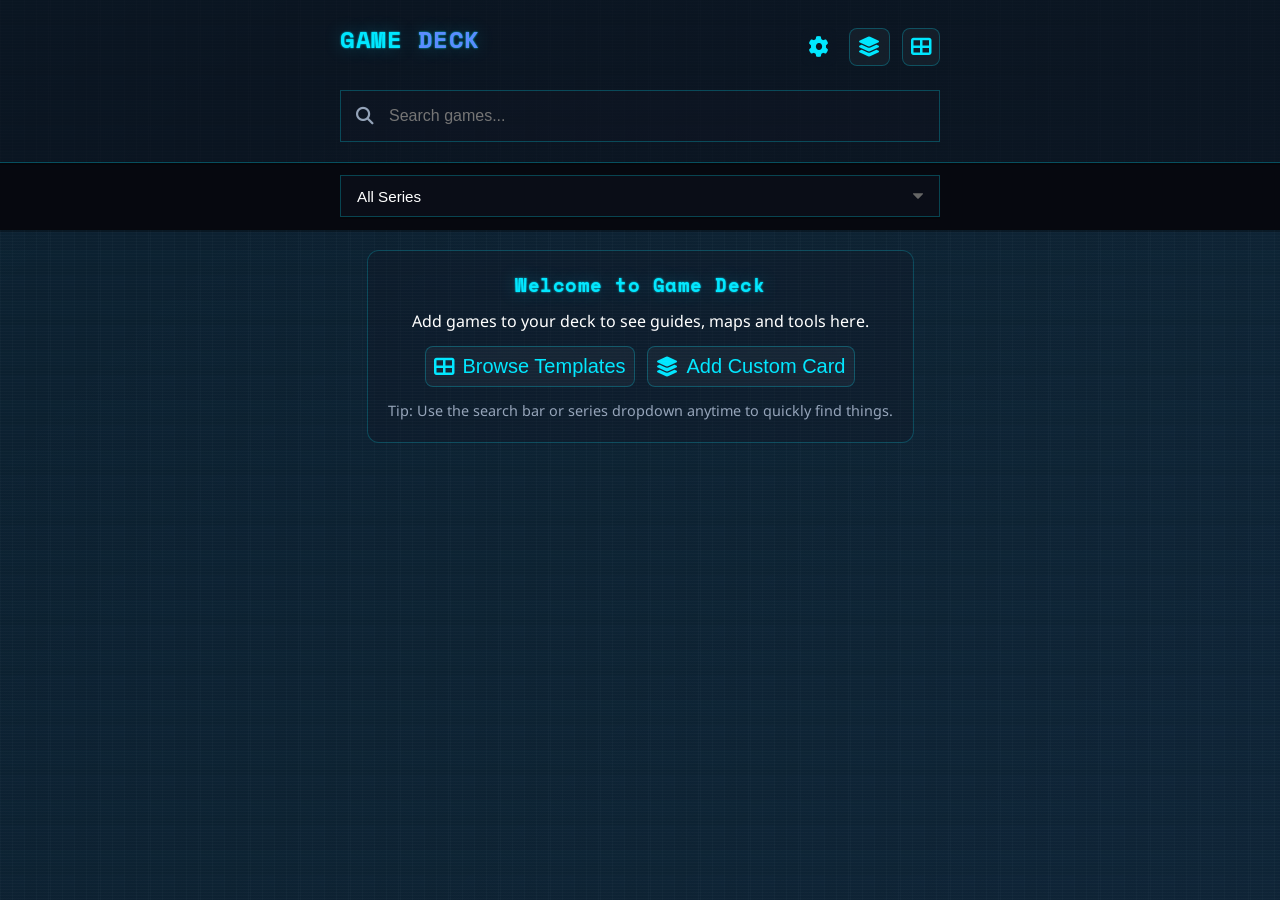
==== index.html @ f7c846e7 "Add files via upload" ====
<html lang="en">
<head>
    <meta charset="UTF-8">
    <meta name="viewport" content="width=device-width, initial-scale=1.0">
    <title>Game Deck</title>
    <link rel="stylesheet" href="styles.css">
    <link rel="stylesheet" href="https://cdnjs.cloudflare.com/ajax/libs/font-awesome/6.4.0/css/all.min.css">
    <link href="https://fonts.googleapis.com/css2?family=Noto+Sans:wght@400;600;700&family=Space+Mono:wght@400;700&display=swap" rel="stylesheet">
</head>
<body>
    <header>
        <div class="header-content">
            <h1>
                <span style="color: var(--accent-yellow)">GAME</span>
                <span style="color: var(--accent-orange)">DECK</span>
            </h1>
            <div class="header-buttons">
                <button id="settingsBtn" class="action-btn settings-btn">
                    <i class="fas fa-cog"></i>
                </button>
                <button id="addCustomBtn" class="action-btn suggest-btn" title="Add Custom Card">
                    <i class="fas fa-layer-group"></i>
                </button>
                <button id="openTemplatesBtn" class="action-btn" title="Browse Templates"><i class="fas fa-th-large"></i></button>
            </div>
        </div>
        <div class="search-container">
            <input type="text" id="searchInput" placeholder="Search games...">
            <i class="fas fa-search search-icon"></i>
        </div>
    </header>

    <div id="settingsModal" class="settings-modal">
        <div class="settings-content">
            <div class="settings-header">
                <h2>Display Settings</h2>
                <button class="close-btn"><i class="fas fa-times"></i></button>
            </div>
            <div class="settings-body">
                <div class="reset-section">
                    <button id="resetSettings" class="reset-btn">Reset All Settings</button>
                    <button id="savePreset" class="preset-btn" disabled>Save as Preset (Coming Soon)</button>
                </div>

                <div class="settings-category">
                    <h3>Layout Settings</h3>
                    <div class="settings-section">
                        <h4>Card Layout</h4>
                        <div class="settings-options">
                            <label class="setting-option">
                                <input type="radio" name="cardLayout" value="compact">
                                <span>Compact</span>
                            </label>
                            <label class="setting-option">
                                <input type="radio" name="cardLayout" value="comfortable">
                                <span>Comfortable</span>
                            </label>
                            <label class="setting-option">
                                <input type="radio" name="cardLayout" value="expanded">
                                <span>Expanded</span>
                            </label>
                        </div>
                    </div>

                    <div class="settings-section">
                        <h4>Header Display</h4>
                        <div class="settings-options">
                            <label class="setting-option">
                                <input type="radio" name="headerDisplay" value="dropdown">
                                <span>Only show on dropdown</span>
                            </label>
                            <label class="setting-option">
                                <input type="radio" name="headerDisplay" value="above">
                                <span>Always show above card</span>
                            </label>
                            <label class="setting-option">
                                <input type="radio" name="headerDisplay" value="background">
                                <span>Use as background</span>
                            </label>
                            <label class="setting-option">
                                <input type="radio" name="headerDisplay" value="hidden">
                                <span>Hide all headers</span>
                            </label>
                        </div>
                    </div>

                    <div class="settings-section">
                        <h4>Card Border Style</h4>
                        <div class="settings-options">
                            <label class="setting-option">
                                <input type="radio" name="cardBorder" value="rounded">
                                <span>Rounded</span>
                            </label>
                            <label class="setting-option">
                                <input type="radio" name="cardBorder" value="square">
                                <span>Square</span>
                            </label>
                            <label class="setting-option">
                                <input type="radio" name="cardBorder" value="minimal">
                                <span>Minimal (no border)</span>
                            </label>
                        </div>
                    </div>
                </div>

                <div class="settings-category">
                    <h3>Appearance Settings</h3>
                    <div class="settings-section">
                        <h4>Theme</h4>
                        <div class="settings-options">
                            <label class="setting-option">
                                <input type="radio" name="theme" value="light">
                                <span>Light</span>
                            </label>
                            <label class="setting-option">
                                <input type="radio" name="theme" value="dark">
                                <span>Dark</span>
                            </label>
                            <label class="setting-option">
                                <input type="radio" name="theme" value="system">
                                <span>System</span>
                            </label>
                        </div>
                    </div>

                    <div class="settings-section">
                        <h4>Font Size</h4>
                        <div class="settings-options">
                            <label class="setting-option">
                                <input type="radio" name="fontSize" value="small">
                                <span>Small</span>
                            </label>
                            <label class="setting-option">
                                <input type="radio" name="fontSize" value="default">
                                <span>Default</span>
                            </label>
                            <label class="setting-option">
                                <input type="radio" name="fontSize" value="large">
                                <span>Large</span>
                            </label>
                        </div>
                    </div>

                    <div class="settings-section">
                        <h4>Link Style</h4>
                        <div class="settings-options">
                            <label class="setting-option">
                                <input type="radio" name="linkDisplay" value="inline">
                                <span>Inline list</span>
                            </label>
                            <label class="setting-option">
                                <input type="radio" name="linkDisplay" value="grid">
                                <span>Button grid</span>
                            </label>
                            <label class="setting-option">
                                <input type="radio" name="linkDisplay" value="icons" disabled>
                                <span>Icons only (Coming soon)</span>
                            </label>
                        </div>
                    </div>
                </div>

                <div class="settings-category">
                    <h3>Behavior Settings</h3>
                    <div class="settings-section">
                        <h4>Game Sorting</h4>
                        <div class="settings-options">
                            <label class="setting-option">
                                <input type="radio" name="gameSorting" value="alphabetical">
                                <span>Alphabetical (A-Z)</span>
                            </label>
                            <label class="setting-option">
                                <input type="radio" name="gameSorting" value="recent">
                                <span>Most Recently Added</span>
                            </label>
                            <label class="setting-option">
                                <input type="radio" name="gameSorting" value="custom" disabled>
                                <span>Custom (Coming soon)</span>
                            </label>
                        </div>
                    </div>

                    <div class="settings-section">
                        <h4>Default Dropdown State</h4>
                        <div class="settings-options">
                            <label class="setting-option">
                                <input type="radio" name="dropdownDefault" value="collapsed">
                                <span>Collapsed</span>
                            </label>
                            <label class="setting-option">
                                <input type="radio" name="dropdownDefault" value="expanded">
                                <span>Expanded</span>
                            </label>
                        </div>
                    </div>

                    <div class="settings-section">
                        <h4>Animation Speed</h4>
                        <div class="settings-options">
                            <label class="setting-option">
                                <input type="radio" name="animationSpeed" value="instant">
                                <span>Instant</span>
                            </label>
                            <label class="setting-option">
                                <input type="radio" name="animationSpeed" value="smooth">
                                <span>Smooth</span>
                            </label>
                            <label class="setting-option">
                                <input type="radio" name="animationSpeed" value="slow">
                                <span>Slow fade</span>
                            </label>
                        </div>
                    </div>
                </div>
            </div>
        </div>
    </div>

    <div id="customModal" class="modal">
        <div class="modal-content suggest-content">
            <div class="modal-header">
                <h2>Add Custom Card</h2>
                <button class="close-btn"><i class="fas fa-times"></i></button>
            </div>
            <div class="modal-body">
                <form id="customForm">
                    <div class="form-group"><label>Game Title</label><input id="c_game" required></div>
                    <div class="form-group"><label>Game Series</label><input id="c_series" required></div>
                    <div class="form-group"><label>Icon URL</label><input id="c_icon" type="url" required></div>
                    <div class="form-group"><label>Header URL (img/webm)</label><input id="c_header" type="url"></div>
                    <div class="form-group">
                        <label>Header Display</label>
                        <select id="c_headerDisplay">
                            <option value="dropdown">Show in dropdown</option>
                            <option value="above">Show above card</option>
                            <option value="background">Use as background</option>
                        </select>
                    </div>
                    <div class="resources-section">
                        <h3>Resource Links</h3>
                        <div id="c_resources">
                            <div class="resource-field-group">
                                <h4>Resource 1</h4>
                                <input class="c_res_title" placeholder="Guide Title" required>
                                <input class="c_res_site" placeholder="Site Name" required>
                                <input class="c_res_url" type="url" placeholder="URL" required>
                            </div>
                        </div>
                        <button type="button" id="c_addRes" class="add-resource-btn"><i class="fas fa-plus"></i> Add Resource</button>
                    </div>
                    <button type="submit" class="submit-btn"><i class="fas fa-save"></i> Save Card</button>
                </form>
            </div>
        </div>
    </div>

    <div id="templatesModal" class="modal">
        <div class="modal-content suggest-content">
            <div class="modal-header">
                <h2>Templates & Suggestions</h2>
                <button class="close-btn"><i class="fas fa-times"></i></button>
            </div>
            <div class="modal-body" id="templatesBody">
                <div id="suggestTemplateSection">
                    <div class="resources-section">
                        <h3>Suggest a New Template</h3>
                        <form id="suggestionForm" action="https://formspree.io/f/mpwpvrdl" method="POST" onsubmit="return packageSuggestion()">
                            <div class="form-group">
                                <label for="gameInput">Game Title</label>
                                <input type="text" id="gameInput" name="game" required placeholder="e.g. Genshin Impact">
                            </div>
                            <div class="form-group">
                                <label for="seriesInput">Game Series</label>
                                <input type="text" id="seriesInput" name="series" required placeholder="e.g. HoYoVerse Series">
                            </div>
                            <div class="form-group">
                                <label for="iconInput">Icon URL</label>
                                <input type="url" id="iconInput" name="icon" required placeholder="Direct link to game icon image">
                            </div>
                            <div class="form-group">
                                <label for="headerInput">Header Image/Video URL</label>
                                <input type="url" id="headerInput" name="header" placeholder="Direct link to header media (optional)">
                            </div>
                            <div class="form-group">
                                <label for="headerDisplayInput">Header Display Style</label>
                                <select id="headerDisplayInput" name="headerDisplay">
                                    <option value="dropdown">Show in dropdown</option>
                                    <option value="above">Show above card</option>
                                    <option value="background">Use as background</option>
                                </select>
                            </div>
                            <div class="form-group">
                                <label for="creditInput">Name for credit</label>
                                <input type="text" id="creditInput" name="credit" placeholder="Your name or username to be credited">
                            </div>
                            <div class="form-group">
                                <label for="emailInput">Your email (optional)</label>
                                <input type="email" id="emailInput" name="email" placeholder="you@example.com">
                            </div>
                            <div class="resources-section">
                                <h3>Resource Links</h3>
                                <div id="resourceFields">
                                    <div class="resource-field-group">
                                        <h4>Resource 1</h4>
                                        <input type="text" class="res-title" placeholder="Guide Title" required>
                                        <input type="text" class="res-site" placeholder="Site Name" required>
                                        <input type="url" class="res-url" placeholder="URL" required>
                                    </div>
                                </div>
                                <button type="button" id="addResourceBtn" class="add-resource-btn">
                                    <i class="fas fa-plus"></i> Add Another Resource
                                </button>
                            </div>
                            <input type="hidden" name="json" id="jsonData">
                            <p class="form-note">All suggestions are manually reviewed. If approved, you'll be credited using the name provided above.</p>
                            <button type="submit" class="submit-btn"><i class="fas fa-paper-plane"></i> Send Suggestion</button>
                        </form>
                    </div>
                </div>
                <div id="t_templatesContainer" class="templates-container"></div>
            </div>
        </div>
    </div>

    <div class="filter-container">
        <div class="series-dropdown-container">
            <select id="seriesDropdown" class="series-dropdown">
                <option value="all">All Series</option>
            </select>
        </div>
    </div>

    <main>
        <div class="games-container" id="gamesContainer">
            <!-- Game cards will be added dynamically -->
        </div>
    </main>
    
    <script type="module" src="script.js"></script>
    <script src="sites.js"></script>
</body>
</html>
---- styles.css ----
* {
    margin: 0;
    padding: 0;
    box-sizing: border-box;
}

:root {
    /* Base colors */
    --primary-bg: #06080f;
    --secondary-bg: rgba(10, 14, 24, 0.6);
    --card-bg: rgba(15, 22, 36, 0.35);
    --primary-text: #ffffff;
    --secondary-text: #94a3b8;
    
    /* Accent colors */
    --accent-yellow: #00e7ff;
    --accent-orange: #5b8cff;
    --accent-green: #2af598;
    --accent-red: #e94f37;
    
    /* Updated shadows */
    --shadow-sm: 0 2px 0 rgba(0, 0, 0, 0.25);
    --shadow-md: 0 8px 24px rgba(0, 231, 255, 0.08);
    --shadow-lg: 0 12px 32px rgba(0, 231, 255, 0.14);
    
    /* Borders */
    --border-pixel: 1px solid rgba(0, 231, 255, 0.28);
    
    /* Other values remain the same */
    --radius-sm: 8px;
    --radius-md: 12px;
    --radius-lg: 20px;
    --transition: all 0.25s ease;
}

body {
    font-family: 'Noto Sans', -apple-system, BlinkMacSystemFont, Segoe UI, Roboto, sans-serif;
    background-color: var(--primary-bg);
    background-image: radial-gradient(1200px 600px at 10% -10%, rgba(0,231,255,0.08), transparent 60%), radial-gradient(1000px 500px at 110% 10%, rgba(91,140,255,0.08), transparent 60%), repeating-linear-gradient(90deg, rgba(255,255,255,0.02) 0, rgba(255,255,255,0.02) 1px, transparent 1px, transparent 12px);
    background-size: 50px 50px;
    background-position: 0 0, 25px 25px;
    color: var(--primary-text);
    line-height: 1.6;
    min-height: 100vh;
}

body::after {
    content: "";
    position: fixed;
    inset: -100vmax;
    background: radial-gradient(1200px 600px at 15% -10%, rgba(0,231,255,0.06), transparent 60%), 
                radial-gradient(900px 500px at 110% 10%, rgba(91,140,255,0.06), transparent 60%),
                repeating-linear-gradient(0deg, rgba(255,255,255,0.02) 0 1px, transparent 1px 3px),
                linear-gradient(135deg, rgba(0,231,255,0.08), transparent 40%, rgba(91,140,255,0.08));
    mix-blend-mode: screen;
    pointer-events: none;
    animation: gridSlide 16s linear infinite;
}

h1, h2, h3, .game-name {
    font-family: 'Space Mono', monospace;
    letter-spacing: 0.5px;
    color: var(--accent-yellow);
    text-shadow: 0 0 2px rgba(0,231,255,0.9), 0 0 18px rgba(0,231,255,0.25);
    animation: holoPulse 3.5s ease-in-out infinite;
}

header {
    background-color: var(--secondary-bg);
    padding: 1.25rem 1rem;
    box-shadow: var(--shadow-sm);
    position: sticky;
    top: 0;
    z-index: 100;
    border-bottom: var(--border-pixel);
}

.header-content {
    display: flex;
    justify-content: space-between;
    align-items: center;
    max-width: 600px;
    margin: 0 auto 1rem;
}

.header-buttons {
    display: flex;
    gap: 0.75rem;
}

.action-btn {
    background: rgba(255,255,255,0.04);
    border: 1px solid rgba(0,231,255,0.25);
    color: var(--accent-yellow);
    padding: 0.5rem;
    cursor: pointer;
    transition: var(--transition);
    font-size: 1.25rem;
    border-radius: var(--radius-sm);
    backdrop-filter: blur(8px);
}

.action-btn:hover {
    border-color: rgba(0,231,255,0.6);
    color: #affaff;
    transform: translateY(-1px) scale(1.02);
}

h1 {
    font-size: 1.5rem;
    font-weight: 700;
    margin-bottom: 1rem;
    text-align: center;
}

.settings-btn {
    background: transparent;
    border: none;
    color: var(--accent-yellow);
    padding: 0.5rem;
    cursor: pointer;
    transition: transform 0.2s ease;
}

.settings-btn:hover {
    transform: scale(1.1);
    color: var(--accent-orange);
}

.search-container {
    position: relative;
    max-width: 600px;
    margin: 0 auto;
}

#searchInput {
    width: 100%;
    padding: 1rem 1rem 1rem 3rem;
    border: 1px solid rgba(0,231,255,0.25);
    background-color: rgba(15,22,36,0.4);
    color: var(--primary-text);
    font-size: 1rem;
    transition: var(--transition);
    box-shadow: 0 0 0 0 rgba(0,231,255,0);
}

#searchInput:focus {
    outline: none;
    border-color: rgba(0,231,255,0.7);
    box-shadow: 0 0 24px rgba(0,231,255,0.15);
}

.search-icon {
    position: absolute;
    left: 1rem;
    top: 50%;
    transform: translateY(-50%);
    color: var(--secondary-text);
    font-size: 1.1rem;
}

.filter-container {
    position: sticky;
    top: 5.5rem;
    z-index: 90;
    background-color: var(--primary-bg);
    box-shadow: var(--shadow-sm);
}

.series-dropdown-container {
    padding: 0.75rem 1rem;
    border-bottom: 1px solid rgba(0,0,0,0.05);
}

.series-dropdown {
    width: 100%;
    max-width: 600px;
    margin: 0 auto;
    display: block;
    padding: 0.7rem 1rem;
    border: 1px solid rgba(0,231,255,0.25);
    background-color: rgba(15,22,36,0.4);
    color: var(--primary-text);
    font-size: 0.95rem;
    font-weight: 500;
    cursor: pointer;
    box-shadow: var(--shadow-sm);
    appearance: none;
    -webkit-appearance: none;
    background-image: url("data:image/svg+xml;charset=US-ASCII,%3Csvg%20xmlns%3D%22http%3A%2F%2Fwww.w3.org%2F2000%2Fsvg%22%20width%3D%22292.4%22%20height%3D%22292.4%22%3E%3Cpath%20fill%3D%22%23666666%22%20d%3D%22M287%2069.4a17.6%2017.6%200%200%200-13-5.4H18.4c-5%200-9.3%201.8-12.9%205.4A17.6%2017.6%200%200%200%200%2082.2c0%205%201.8%209.3%205.4%2012.9l128%20127.9c3.6%203.6%207.8%205.4%2012.8%205.4s9.2-1.8%2012.8-5.4L287%2095c3.5-3.5%205.4-7.8%205.4-12.8%200-5-1.9-9.2-5.5-12.8z%22%2F%3E%3C%2Fsvg%3E");
    background-repeat: no-repeat;
    background-position: right 1rem top 50%;
    background-size: 0.65rem auto;
}

.series-dropdown:focus {
    outline: none;
    border-color: var(--accent-orange);
}

.game-tabs-container {
    position: relative;
    top: 0;
    background-color: var(--primary-bg);
    overflow-x: auto;
    padding: 0.75rem 0.5rem;
    scrollbar-width: none;  
}

.game-tabs-container::-webkit-scrollbar {
    display: none;  
}

.game-tabs {
    display: flex;
    gap: 0.75rem;
    padding: 0 0.5rem;
    min-width: max-content;
}

.game-tab {
    background-color: var(--secondary-bg);
    border: none;
    color: var(--secondary-text);
    padding: 0.7rem 1.2rem;
    border-radius: var(--radius-lg);
    cursor: pointer;
    font-size: 0.95rem;
    font-weight: 500;
    transition: var(--transition);
    box-shadow: var(--shadow-sm);
    min-width: max-content;
}

.game-tab:hover {
    background-color: rgba(76, 132, 255, 0.05);
}

.game-tab.active {
    background-color: var(--accent-yellow);
    color: white;
    box-shadow: var(--shadow-md);
}

main {
    padding: 1.25rem 1rem;
}

.games-container {
    display: flex;
    flex-direction: column;
    gap: 1.25rem;
    max-width: 800px;
    margin: 0 auto;
}

.game-card {
    position: relative;
    background-color: rgba(15,22,36,0.22);
    backdrop-filter: blur(14px) saturate(150%);
    border: 1px solid rgba(0,231,255,0.22);
    border-radius: var(--radius-md);
    overflow: hidden;
    box-shadow: 0 1px 0 rgba(255,255,255,0.04), 0 0 0 1px rgba(0,231,255,0.18), 0 12px 40px rgba(0,231,255,0.12);
    transition: all 0.2s ease;
    transform: perspective(900px) rotateX(var(--rx,0deg)) rotateY(var(--ry,0deg));
    transform-style: preserve-3d; will-change: transform, filter;
    animation: float 6s ease-in-out infinite;
}

.game-card::before {
    content: "";
    position: absolute;
    inset: 0;
    pointer-events: none;
    background: conic-gradient(from 180deg at 50% 50%, rgba(0,231,255,0.0), rgba(0,231,255,0.18), rgba(91,140,255,0.0));
    opacity: 0.15;
    mix-blend-mode: screen;
    animation: borderGlow 4s ease-in-out infinite;
    transition: opacity 0.3s ease;
}

.game-card::after {
    content: "";
    position: absolute;
    inset: 0;
    border: 1px solid rgba(0,231,255,0.35);
    border-radius: var(--radius-md);
    box-shadow: inset 0 0 24px rgba(0,231,255,0.15);
    mix-blend-mode: screen;
    pointer-events: none;
}

.game-card:hover {
    transform: translateY(-6px);
    filter: saturate(135%) hue-rotate(4deg);
    box-shadow: 0 0 0 1px rgba(0,231,255,0.35), 0 16px 50px rgba(0,231,255,0.22);
    animation: none;
    animation-play-state: paused;
}

.game-card:hover::before { opacity: 0.25; }

.game-card .delete-card-btn {
  position: absolute; top: 8px; right: 8px;
  background: rgba(0,0,0,0.45); color: #affaff;
  border: 1px solid rgba(0,231,255,0.45); border-radius: 8px;
  padding: 6px; cursor: pointer; opacity: 0; transition: var(--transition);
  z-index: 10;
  pointer-events: auto;
}

.game-card:hover .delete-card-btn { opacity: 1; }
.game-card.custom { outline: 1px dashed rgba(0,231,255,0.35); }
.delete-card-btn:hover { color:#fff; border-color: rgba(0,231,255,0.8); transform: translateY(-1px); }

@media (hover: none) {
  .game-card .delete-card-btn { opacity: 1; }
}

.game-header {
    padding: 1.25rem;
    display: flex;
    align-items: center;
    cursor: pointer;
    gap: 1rem;
    position: relative;
    overflow: hidden;
    transform: translate3d(var(--tx,0), var(--ty,0), 0);
    transition: transform .15s ease;
    z-index: 1;
}

.game-header::after {
    content: '';
    position: absolute;
    top: 0;
    left: 0;
    right: 0;
    bottom: 0;
    background: linear-gradient(transparent 40%, rgba(6, 8, 15, 0.6));
    pointer-events: none;
}

.game-icon {
    width: 64px;
    height: 64px;
    border-radius: var(--radius-sm);
    box-shadow: var(--shadow-sm);
}

.game-info {
    flex: 1;
}

.game-name {
    font-size: 1.3rem;
    font-weight: 700;
    color: var(--accent-yellow);
    margin-bottom: 0.25rem;
}

.game-series {
    font-size: 0.8rem;
    color: var(--secondary-text);
    font-weight: 500;
    background-color: rgba(0, 0, 0, 0.04);
    padding: 0.2rem 0.5rem;
    border-radius: var(--radius-sm);
    display: inline-block;
}

.toggle-btn {
    padding: 0.5rem;
    background: transparent;
    border: none;
    color: rgba(175, 250, 255, 0.7);
    cursor: pointer;
    transition: var(--transition);
}

.toggle-btn i {
    transition: transform 0.3s ease;
}

.game-card.expanded .toggle-btn i {
    transform: rotate(180deg);
}

.game-header-image {
    width: 100%;
    height: 200px;
    object-fit: cover;
    border-radius: var(--radius-sm);
    margin-bottom: 1rem;
    box-shadow: var(--shadow-sm);
}

.background-video, .game-header-media {
    filter: contrast(1.05) saturate(1.25) hue-rotate(2deg);
    mix-blend-mode: screen;
    opacity: 0.9;
    animation: pan 24s ease-in-out infinite alternate;
}

.resources-container {
    max-height: 0;
    overflow: hidden;
    transition: max-height 0.4s cubic-bezier(0.2, 0.8, 0.2, 1);
}

.game-card.expanded .resources-container {
    max-height: 2000px;
}

.resources-list {
    padding: 0 1.25rem 1.25rem;
    display: flex;
    flex-direction: column;
    gap: 0.75rem;
    transform: translate3d(var(--tx,0), var(--ty,0), 0);
    transition: transform .15s ease;
}

.resource-item {
    background-color: rgba(10,14,24,0.42);
    backdrop-filter: blur(8px) saturate(140%);
    border-image: linear-gradient(90deg, rgba(0,231,255,0.3), rgba(91,140,255,0.3)) 1;
    padding: 0.75rem;
    border-radius: var(--radius-sm);
    transition: all 0.2s ease;
    position: relative;
    overflow: hidden;
}

.resource-item::after {
    content:""; position:absolute; inset:-150% -20%; background:linear-gradient(120deg,transparent 40%,rgba(255,255,255,.12) 50%,transparent 60%);
    transform: rotate(8deg); animation: sweep 2.6s linear infinite; pointer-events:none;
}

.resource-item:hover {
    border-color: rgba(0,231,255,0.6);
    transform: translateX(6px);
    box-shadow: 0 0 18px rgba(0,231,255,0.15);
}

.resource-link {
    text-decoration: none;
    color: var(--primary-text);
    display: flex;
    justify-content: space-between;
    align-items: center;
}

.resource-info {
    flex: 1;
}

.resource-title {
    font-weight: 600;
    margin-bottom: 0.25rem;
}

.resource-site {
    font-size: 0.8rem;
    color: var(--secondary-text);
}

.resource-link i {
    color: var(--accent-yellow);
    opacity: 0.9;
    filter: drop-shadow(0 0 6px rgba(0,231,255,0.6));
    transition: var(--transition);
}

.resource-item:hover .resource-link i {
    opacity: 1;
    transform: translateX(4px);
    filter: drop-shadow(0 0 8px rgba(0,231,255,0.8)) hue-rotate(10deg);
}

.sites-container {
    display: flex;
    flex-direction: column;
    gap: 1.25rem;
    max-width: 800px;
    margin: 0 auto;
}

.site-card {
    background-color: var(--card-bg);
    border-radius: var(--radius-md);
    overflow: hidden;
    box-shadow: var(--shadow-md);
    transition: var(--transition);
}

.site-card:hover {
    transform: translateY(-2px);
    box-shadow: var(--shadow-lg);
}

.site-header {
    display: flex;
    flex-direction: column;
    padding: 1.25rem;
    position: relative;
}

.site-series {
    font-size: 0.7rem;
    color: var(--secondary-text);
    font-weight: 500;
    background-color: rgba(0, 0, 0, 0.04);
    padding: 0.2rem 0.5rem;
    border-radius: var(--radius-sm);
    display: inline-block;
    position: absolute;
    top: 1rem;
    right: 1rem;
}

.site-icon {
    width: 48px;
    height: 48px;
    margin-right: 1rem;
    border-radius: var(--radius-sm);
    box-shadow: var(--shadow-sm);
}

.site-info {
    flex: 1;
    display: flex;
    align-items: center;
}

.site-game {
    font-size: 0.8rem;
    color: var(--accent-yellow);
    font-weight: 600;
    text-transform: uppercase;
    background-color: rgba(247, 192, 69, 0.1);
    padding: 0.3rem 0.6rem;
    border-radius: var(--radius-sm);
    margin-bottom: 0.8rem;
    display: inline-block;
    letter-spacing: 0.5px;
}

.site-name {
    font-size: 1.2rem;
    font-weight: 600;
    color: var(--primary-text);
}

.site-actions {
    padding: 0 1.25rem 1.25rem;
}

.main-link-btn {
    display: block;
    width: 100%;
    padding: 0.9rem;
    background-color: var(--accent-yellow);
    color: white;
    border: none;
    border-radius: var(--radius-md);
    text-align: center;
    font-weight: 600;
    font-size: 1rem;
    text-decoration: none;
    cursor: pointer;
    transition: var(--transition);
    margin-bottom: 1rem;
    box-shadow: var(--shadow-sm);
}

.main-link-btn:hover {
    background-color: var(--accent-orange);
    box-shadow: var(--shadow-md);
}

.submenu {
    border-top: 1px solid rgba(0, 0, 0, 0.08);
    margin-top: 0.5rem;
    padding-top: 0.5rem;
}

.submenu-toggle {
    width: 100%;
    padding: 0.8rem 0;
    background: transparent;
    border: none;
    color: var(--primary-text);
    display: flex;
    justify-content: space-between;
    align-items: center;
    cursor: pointer;
    font-weight: 500;
    font-size: 0.95rem;
}

.submenu-toggle:hover {
    color: var(--accent-yellow);
}

.submenu-links {
    max-height: 0;
    overflow: hidden;
    transition: max-height 0.3s ease;
}

.submenu-links.active {
    max-height: 500px;
}

.submenu-link {
    display: block;
    padding: 0.75rem 0.5rem;
    margin: 0.25rem 0;
    color: var(--secondary-text);
    text-decoration: none;
    font-size: 0.95rem;
    border-radius: var(--radius-sm);
    transition: var(--transition);
}

.submenu-link:hover {
    background-color: var(--secondary-bg);
    color: var(--accent-yellow);
}

.no-results {
    text-align: center;
    padding: 2rem;
    color: var(--secondary-text);
    background: var(--card-bg);
    border-radius: var(--radius-md);
    box-shadow: var(--shadow-sm);
}

.templates-section {
    max-width: 800px;
    margin: 0 auto;
    padding: 0 1rem 1rem;
}

.templates-header {
    display: flex;
    align-items: center;
    justify-content: space-between;
    margin-top: 1rem;
}

.templates-container {
    display: grid;
    grid-template-columns: repeat(auto-fill, minmax(220px, 1fr));
    gap: 0.75rem;
    margin-top: 0.75rem;
}

.template-card {
    position: relative;
    background: rgba(15,22,36,0.22);
    border: 1px solid rgba(0,231,255,0.22);
    border-radius: 12px;
    padding: 0.75rem;
    backdrop-filter: blur(10px) saturate(140%);
    box-shadow: 0 0 0 1px rgba(0,231,255,0.12);
}

.template-card .t-head {
    display: flex;
    align-items: center;
    gap: 0.6rem;
}

.template-card img {
    width: 36px;
    height: 36px;
    border-radius: 8px;
}

.template-card .t-title {
    font-weight: 700;
    font-size: 0.95rem;
    color: var(--accent-yellow);
}

.template-card .t-series {
    font-size: 0.7rem;
    color: var(--secondary-text);
}

.template-card .t-actions {
    margin-top: 0.6rem;
    display: flex;
    gap: 0.5rem;
}

.template-card .add-btn {
    flex: 1;
    padding: 0.5rem;
    border: 1px solid rgba(0,231,255,0.45);
    color: #affaff;
    background: rgba(255,255,255,0.04);
    border-radius: 8px;
    cursor: pointer;
    transition: var(--transition);
}

.template-card .add-btn[disabled] {
    opacity: 0.5;
    cursor: not-allowed;
}

.template-card .add-btn:hover {
    border-color: rgba(0,231,255,0.8);
    color: #fff;
    transform: translateY(-1px);
}

.settings-modal {
    display: none;
    position: fixed;
    top: 0;
    left: 0;
    right: 0;
    bottom: 0;
    background: radial-gradient(ellipse at center, rgba(0,0,0,0.65), rgba(0,0,0,0.85));
    z-index: 1000;
    align-items: flex-end; 
}

.settings-modal.active {
    display: flex;
}

.settings-content {
    background: rgba(10,14,24,0.6);
    border-radius: var(--radius-lg) var(--radius-lg) 0 0;
    width: 100%;
    max-height: 85vh;
    overflow-y: auto;
    box-shadow: var(--shadow-lg);
    animation: slideUp 0.3s ease;
    border: 1px solid rgba(0,231,255,0.25);
    backdrop-filter: blur(12px) saturate(120%);
}

.modal {
    display: none;
    position: fixed;
    top: 0;
    left: 0;
    right: 0;
    bottom: 0;
    background: radial-gradient(ellipse at center, rgba(0,0,0,0.65), rgba(0,0,0,0.85));
    z-index: 1000;
    align-items: center;
    justify-content: center;
}

.modal.active {
    display: flex;
}

.suggest-content {
    background: rgba(10,14,24,0.6);
    border-radius: var(--radius-lg);
    width: 100%;
    max-width: 900px;
    max-height: 90vh;
    overflow-y: auto;
    box-shadow: var(--shadow-lg);
    animation: slideUp 0.3s ease;
    border: 1px solid rgba(0,231,255,0.25);
    backdrop-filter: blur(12px) saturate(120%);
    margin: 1rem;
}

.modal-header {
    padding: 1.25rem;
    border-bottom: var(--border-pixel);
    display: flex;
    justify-content: space-between;
    align-items: center;
    position: sticky;
    top: 0;
    background: var(--secondary-bg);
    z-index: 2;
}

.modal-header h2, .settings-header h2 {
    font-family: 'Space Mono', monospace;
    letter-spacing: 0.04em;
    color: var(--accent-yellow);
}

.modal-header h2 {
    font-size: 1.2rem;
    margin: 0;
    font-size: 1rem;
}

.modal-body {
    padding: 1.25rem;
}

.form-group {
    margin-bottom: 1.25rem;
}

.form-group label {
    display: block;
    margin-bottom: 0.5rem;
    color: var(--accent-yellow);
    font-weight: 500;
}

.form-group input,
.form-group textarea {
    width: 100%;
    padding: 0.75rem;
    background: var(--primary-bg);
    border: 2px solid var(--accent-yellow);
    border-radius: var(--radius-sm);
    color: var(--primary-text);
    font-family: inherit;
    transition: var(--transition);
}

.form-group input:focus,
.form-group textarea:focus {
    outline: none;
    border-color: var(--accent-orange);
    box-shadow: 0 0 10px rgba(247, 192, 69, 0.2);
}

.form-note {
    font-size: 0.9rem;
    color: var(--secondary-text);
    margin-bottom: 1.25rem;
}

.submit-btn {
    width: 100%;
    padding: 1rem;
    background: linear-gradient(90deg, var(--accent-yellow), var(--accent-orange));
    color: white;
    border: none;
    border-radius: var(--radius-md);
    font-weight: 600;
    cursor: pointer;
    transition: var(--transition);
    display: flex;
    align-items: center;
    justify-content: center;
    gap: 0.5rem;
    box-shadow: 0 0 24px rgba(0,231,255,0.2);
}

.submit-btn:hover {
    background: linear-gradient(90deg, #7ef9ff, #86a8ff);
    transform: translateY(-2px);
}

.submit-btn i {
    font-size: 1.1rem;
}

.settings-header {
    padding: 1.25rem;
    border-bottom: 1px solid rgba(0, 0, 0, 0.1);
    display: flex;
    justify-content: space-between;
    align-items: center;
    position: sticky;
    top: 0;
    background: var(--secondary-bg);
    z-index: 2;
}

.settings-header h2 {
    font-size: 1.2rem;
    margin: 0;
    color: var(--accent-yellow);
    font-size: 1rem;
}

.close-btn {
    background: transparent;
    border: none;
    color: var(--secondary-text);
    cursor: pointer;
    padding: 0.5rem;
    transition: var(--transition);
}

.close-btn:hover {
    color: var(--accent-yellow);
}

.settings-body {
    padding: 1.25rem;
}

.settings-category {
    margin-bottom: 2rem;
    border-bottom: 1px solid rgba(0, 0, 0, 0.1);
    padding-bottom: 1rem;
}

.settings-category:last-child {
    border-bottom: none;
    margin-bottom: 0;
}

.settings-category h3 {
    color: var(--accent-yellow);
    font-size: 1.1rem;
    margin-bottom: 1.25rem;
}

.settings-section {
    margin-bottom: 1.5rem;
}

.settings-section h4 {
    font-size: 0.9rem;
    color: var(--secondary-text);
    margin-bottom: 0.75rem;
}

.settings-options {
    display: flex;
    flex-direction: column;
    gap: 0.75rem;
}

.setting-option {
    display: flex;
    align-items: center;
    gap: 0.75rem;
    cursor: pointer;
    padding: 0.5rem;
    border-radius: var(--radius-sm);
    transition: var(--transition);
}

.setting-option:hover {
    background: var(--card-bg);
    border: 2px solid var(--accent-yellow);
}

.setting-option input {
    margin: 0;
}

.setting-option span {
    font-size: 0.95rem;
}

.reset-section {
    margin-bottom: 2rem;
    padding: 1rem;
    background: var(--secondary-bg);
    border-radius: var(--radius-md);
    display: flex;
    gap: 1rem;
}

.reset-btn, .preset-btn {
    padding: 0.75rem 1rem;
    border: none;
    border-radius: var(--radius-sm);
    font-weight: 500;
    cursor: pointer;
    transition: var(--transition);
    flex: 1;
}

.reset-btn {
    background: var(--accent-red);
    color: white;
    border: 2px solid #fff;
}

.preset-btn {
    background: var(--secondary-bg);
    color: var(--secondary-text);
    opacity: 0.7;
    cursor: not-allowed;
}

.reset-btn:hover {
    background: #ff2222;
}

.setting-option input:disabled + span {
    opacity: 0.5;
    cursor: not-allowed;
}

.game-meta {
    display: flex;
    gap: 0.75rem;
    align-items: center;
    flex-wrap: wrap;
    position: relative;
    z-index: 2;
}

.game-credit {
    font-size: 0.75rem;
    color: var(--primary-text);
    opacity: 0.9;
    background-color: rgba(247, 192, 69, 0.15);
    padding: 0.3rem 0.8rem;
    border-radius: var(--radius-sm);
    font-style: italic;
    border: 1px solid var(--accent-yellow);
    box-shadow: 0 2px 4px rgba(0, 0, 0, 0.2);
    backdrop-filter: blur(2px);
    -webkit-backdrop-filter: blur(2px);
    display: inline-flex;
    align-items: center;
    gap: 0.3rem;
}

.game-credit::before {
    content: '👤';
    font-style: normal;
    font-size: 0.9em;
}

.game-credit:hover {
    opacity: 1;
    background-color: rgba(247, 192, 69, 0.25);
    border-color: var(--accent-orange);
}

.background-header .game-meta {
    text-shadow: 0 1px 3px rgba(0, 0, 0, 0.8);
}

.background-header .game-credit {
    text-shadow: none;
}

.holo-overlays {
    pointer-events: none;
    position: absolute;
    inset: 0;
    mix-blend-mode: screen;
}

.holo-scan {
    position: absolute;
    inset: 0;
    background: linear-gradient(180deg, transparent 0%, rgba(0,231,255,0.08) 50%, transparent 100%);
    animation: scan 3.5s linear infinite;
    animation-duration: 2.8s;
}

.holo-noise {
    position: absolute;
    inset: -20%;
    background-image: url('https://cdn.jsdelivr.net/gh/naptha/tessdata@gh-pages/ocr.png');
    opacity: 0.03;
    filter: contrast(200%);
}

.holo-glow {
    position: absolute;
    inset: 0;
    background: radial-gradient(circle at var(--glow-x,50%) var(--glow-y,50%), rgba(0,231,255,0.35), transparent 35%);
    transition: background-position .1s;
}

@keyframes scan {
    0% { transform: translateY(-100%); }
    100% { transform: translateY(100%); }
}

@keyframes slideUp {
    from {
        transform: translateY(100%);
    }
    to {
        transform: translateY(0);
    }
}

@keyframes holoPulse { 0%,100%{text-shadow:0 0 2px rgba(0,231,255,1),0 0 12px rgba(0,231,255,0.18);} 50%{text-shadow:0 0 3px rgba(0,231,255,1),0 0 24px rgba(0,231,255,0.32);} }

@keyframes gridSlide { 0%{transform: translate3d(0,0,0);} 100%{transform: translate3d(2%,1%,0);} }

@keyframes borderGlow { 0%,100%{opacity:0.12;filter:hue-rotate(0deg);} 50%{opacity:0.28;filter:hue-rotate(12deg);} }

@keyframes float{0%,100%{transform: translateY(0) rotateX(var(--rx,0)) rotateY(var(--ry,0));}50%{transform: translateY(-4px) rotateX(var(--rx,0)) rotateY(var(--ry,0));}}

@keyframes pan{0%{transform:scale(1.04) translate3d(0,0,0);}100%{transform:scale(1.06) translate3d(0,-2%,0);}}

@keyframes sweep{0%{transform:translateX(-20%) rotate(8deg);}100%{transform:translateX(120%) rotate(8deg);}}

@keyframes glitch{0%{filter:none;transform:translate(0,0);}20%{transform:translate(-1px,1px) skewX(1deg);}40%{transform:translate(1px,-1px) skewY(-1deg);}60%{transform:translate(-2px,0);}80%{transform:translate(2px,0);}100%{filter:none;transform:translate(0,0);}}

#customModal .modal-body form {
    display: grid; grid-template-columns: 1fr 1fr; gap: 1rem; align-items: start;
}
#customModal .submit-btn { grid-column: 1; }

#templatesModal .modal-body { display: grid; grid-template-columns: 1fr 1fr; gap: 1rem; }
#templatesModal #suggestTemplateSection { grid-column: 1; }
#templatesModal #t_templatesContainer { grid-column: 2; }

@media (max-width: 900px){ #customModal .modal-body form{ grid-template-columns: 1fr; } #templatesModal .modal-body { grid-template-columns: 1fr; } #templatesModal #t_templatesContainer { grid-column: 1; } }

.hidden { display: none !important; }

.tutorial { background: var(--card-bg); border: 1px solid rgba(0,231,255,0.22); border-radius: var(--radius-md); padding: 1.25rem; max-width: 800px; margin: 0 auto; text-align: center; }
.tutorial h3 { color: var(--accent-yellow); margin-bottom: 0.5rem; }
.tutorial-actions { display: flex; gap: 0.75rem; justify-content: center; margin: 0.75rem 0; flex-wrap: wrap; }
.tutorial .action-btn { display: inline-flex; align-items: center; gap: 0.5rem; }
.tutorial-hint { color: var(--secondary-text); font-size: 0.9rem; }
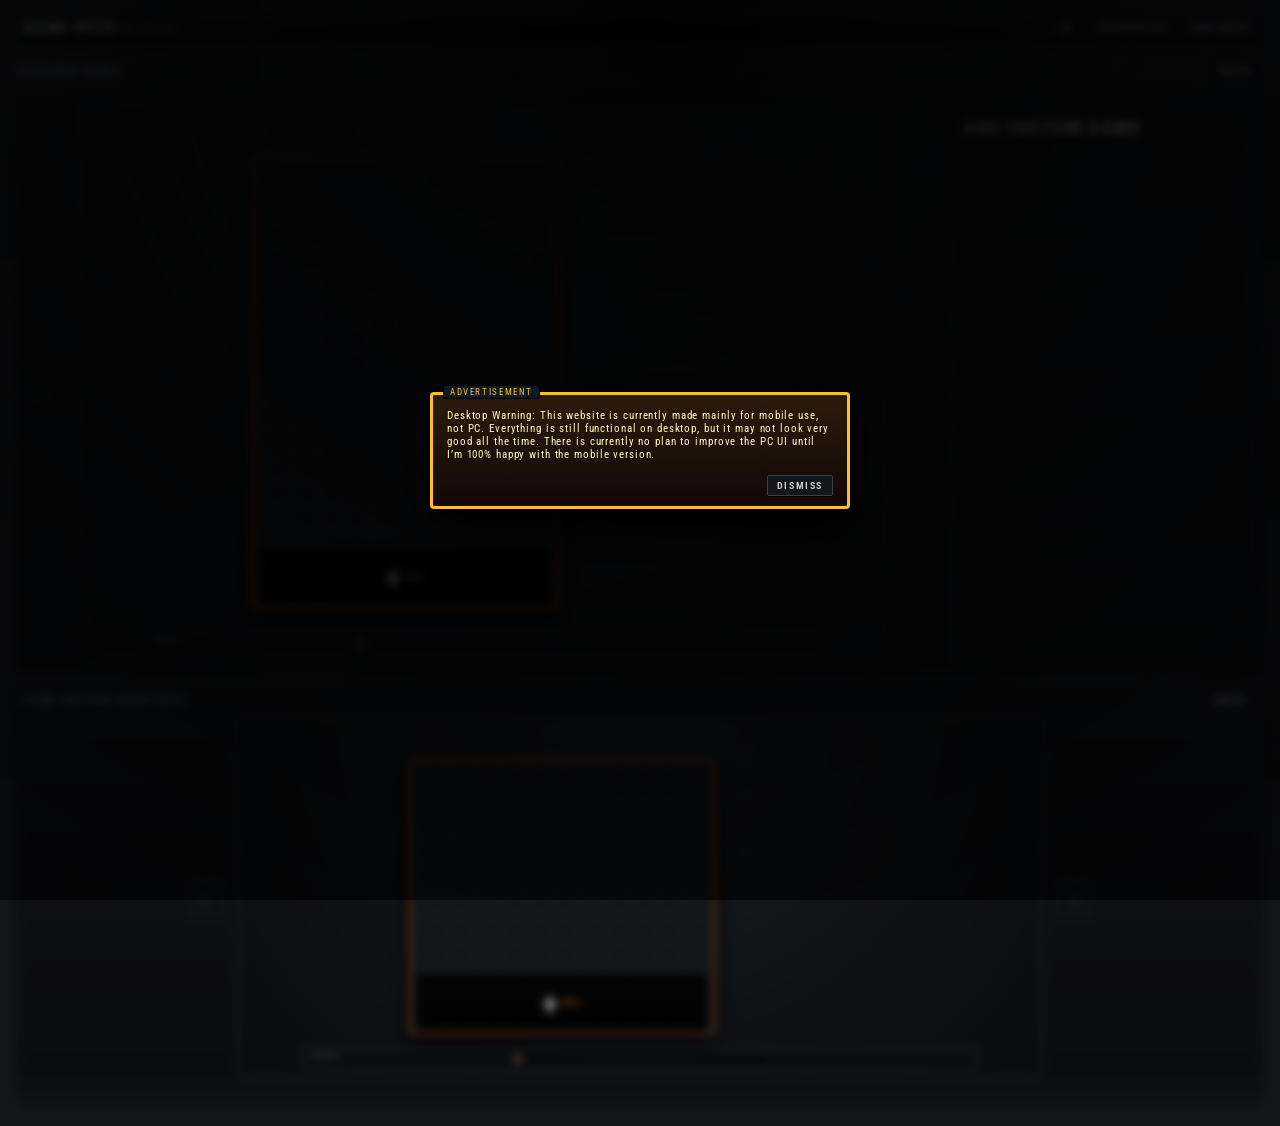
==== commit dc598aec: "Add files via upload" ====
--- a/index.html
+++ b/index.html
@@ -1,342 +1,240 @@
+<!doctype html>
 <html lang="en">
 <head>
-    <meta charset="UTF-8">
-    <meta name="viewport" content="width=device-width, initial-scale=1.0">
-    <title>Game Deck</title>
-    <link rel="stylesheet" href="styles.css">
-    <link rel="stylesheet" href="https://cdnjs.cloudflare.com/ajax/libs/font-awesome/6.4.0/css/all.min.css">
-    <link href="https://fonts.googleapis.com/css2?family=Noto+Sans:wght@400;600;700&family=Space+Mono:wght@400;700&display=swap" rel="stylesheet">
+<meta charset="utf-8" />
+<meta name="viewport" content="width=device-width,initial-scale=1,viewport-fit=cover" />
+<link rel="preconnect" href="https://fonts.googleapis.com">
+<link rel="preconnect" href="https://fonts.gstatic.com" crossorigin>
+<link href="https://fonts.googleapis.com/css2?family=Roboto+Condensed:wght@500;700&family=Inter:wght@400;500&display=swap" rel="stylesheet">
+<link rel="stylesheet" href="style.css" />
 </head>
 <body>
-    <header>
-        <div class="header-content">
-            <h1>
-                <span style="color: var(--accent-yellow)">GAME</span>
-                <span style="color: var(--accent-orange)">DECK</span>
-            </h1>
-            <div class="header-buttons">
-                <button id="settingsBtn" class="action-btn settings-btn">
-                    <i class="fas fa-cog"></i>
-                </button>
-                <button id="addCustomBtn" class="action-btn suggest-btn" title="Add Custom Card">
-                    <i class="fas fa-layer-group"></i>
-                </button>
-                <button id="openTemplatesBtn" class="action-btn" title="Browse Templates"><i class="fas fa-th-large"></i></button>
-            </div>
+<div id="desktop-warning" class="desktop-warning hidden" role="alert">
+  <div class="desktop-warning-inner">
+    <div class="desktop-warning-text">
+      Desktop Warning: This website is currently made mainly for mobile use, not PC. Everything is still functional on desktop, but it may not look very good all the time. There is currently no plan to improve the PC UI until I’m 100% happy with the mobile version.
+    </div>
+    <button id="desktop-warning-dismiss" type="button" class="pill-btn desktop-warning-dismiss-btn">
+      Dismiss
+    </button>
+  </div>
+</div>
+<div id="app">
+  <div id="top-bar">
+    <div id="top-title">GAME DECK</div>
+    <div id="top-subtitle">00:00:00</div>
+  </div>
+
+  <div id="main-label-row" class="section-label-row">
+    <div id="main-label" class="section-label">Featured games</div>
+    <button id="main-reorder" type="button" class="pill-btn">Order</button>
+  </div>
+
+  <div id="main-layout">
+    <button id="prev" aria-label="Previous" class="nav-btn">‹</button>
+
+    <div id="carousel-wrap">
+      <div id="carousel" tabindex="0" aria-roledescription="carousel"></div>
+      <div id="position-rail-panel" aria-hidden="false">
+        <div id="position-rail" role="tablist" aria-label="Featured game position"></div>
+      </div>
+    </div>
+
+    <button id="next" aria-label="Next" class="nav-btn">›</button>
+
+    <div id="details" aria-live="polite">
+      <div id="title"></div>
+      <div id="meta"></div>
+    </div>
+  </div>
+
+  <div id="custom-section">
+    <div class="section-label-row">
+      <div class="section-label">Your custom shortcuts</div>
+      <button id="custom-reorder" type="button" class="pill-btn">Order</button>
+    </div>
+    <div id="custom-main-layout">
+      <button id="custom-prev" aria-label="Previous" class="nav-btn">‹</button>
+
+      <div id="custom-carousel-wrap">
+        <div id="custom-carousel" tabindex="0" aria-roledescription="carousel"></div>
+        <div id="custom-position-rail-panel" aria-hidden="false">
+          <div id="custom-position-rail" role="tablist" aria-label="Shortcut position"></div>
         </div>
-        <div class="search-container">
-            <input type="text" id="searchInput" placeholder="Search games...">
-            <i class="fas fa-search search-icon"></i>
-        </div>
-    </header>
-
-    <div id="settingsModal" class="settings-modal">
-        <div class="settings-content">
-            <div class="settings-header">
-                <h2>Display Settings</h2>
-                <button class="close-btn"><i class="fas fa-times"></i></button>
-            </div>
-            <div class="settings-body">
-                <div class="reset-section">
-                    <button id="resetSettings" class="reset-btn">Reset All Settings</button>
-                    <button id="savePreset" class="preset-btn" disabled>Save as Preset (Coming Soon)</button>
-                </div>
-
-                <div class="settings-category">
-                    <h3>Layout Settings</h3>
-                    <div class="settings-section">
-                        <h4>Card Layout</h4>
-                        <div class="settings-options">
-                            <label class="setting-option">
-                                <input type="radio" name="cardLayout" value="compact">
-                                <span>Compact</span>
-                            </label>
-                            <label class="setting-option">
-                                <input type="radio" name="cardLayout" value="comfortable">
-                                <span>Comfortable</span>
-                            </label>
-                            <label class="setting-option">
-                                <input type="radio" name="cardLayout" value="expanded">
-                                <span>Expanded</span>
-                            </label>
-                        </div>
-                    </div>
-
-                    <div class="settings-section">
-                        <h4>Header Display</h4>
-                        <div class="settings-options">
-                            <label class="setting-option">
-                                <input type="radio" name="headerDisplay" value="dropdown">
-                                <span>Only show on dropdown</span>
-                            </label>
-                            <label class="setting-option">
-                                <input type="radio" name="headerDisplay" value="above">
-                                <span>Always show above card</span>
-                            </label>
-                            <label class="setting-option">
-                                <input type="radio" name="headerDisplay" value="background">
-                                <span>Use as background</span>
-                            </label>
-                            <label class="setting-option">
-                                <input type="radio" name="headerDisplay" value="hidden">
-                                <span>Hide all headers</span>
-                            </label>
-                        </div>
-                    </div>
-
-                    <div class="settings-section">
-                        <h4>Card Border Style</h4>
-                        <div class="settings-options">
-                            <label class="setting-option">
-                                <input type="radio" name="cardBorder" value="rounded">
-                                <span>Rounded</span>
-                            </label>
-                            <label class="setting-option">
-                                <input type="radio" name="cardBorder" value="square">
-                                <span>Square</span>
-                            </label>
-                            <label class="setting-option">
-                                <input type="radio" name="cardBorder" value="minimal">
-                                <span>Minimal (no border)</span>
-                            </label>
-                        </div>
-                    </div>
-                </div>
-
-                <div class="settings-category">
-                    <h3>Appearance Settings</h3>
-                    <div class="settings-section">
-                        <h4>Theme</h4>
-                        <div class="settings-options">
-                            <label class="setting-option">
-                                <input type="radio" name="theme" value="light">
-                                <span>Light</span>
-                            </label>
-                            <label class="setting-option">
-                                <input type="radio" name="theme" value="dark">
-                                <span>Dark</span>
-                            </label>
-                            <label class="setting-option">
-                                <input type="radio" name="theme" value="system">
-                                <span>System</span>
-                            </label>
-                        </div>
-                    </div>
-
-                    <div class="settings-section">
-                        <h4>Font Size</h4>
-                        <div class="settings-options">
-                            <label class="setting-option">
-                                <input type="radio" name="fontSize" value="small">
-                                <span>Small</span>
-                            </label>
-                            <label class="setting-option">
-                                <input type="radio" name="fontSize" value="default">
-                                <span>Default</span>
-                            </label>
-                            <label class="setting-option">
-                                <input type="radio" name="fontSize" value="large">
-                                <span>Large</span>
-                            </label>
-                        </div>
-                    </div>
-
-                    <div class="settings-section">
-                        <h4>Link Style</h4>
-                        <div class="settings-options">
-                            <label class="setting-option">
-                                <input type="radio" name="linkDisplay" value="inline">
-                                <span>Inline list</span>
-                            </label>
-                            <label class="setting-option">
-                                <input type="radio" name="linkDisplay" value="grid">
-                                <span>Button grid</span>
-                            </label>
-                            <label class="setting-option">
-                                <input type="radio" name="linkDisplay" value="icons" disabled>
-                                <span>Icons only (Coming soon)</span>
-                            </label>
-                        </div>
-                    </div>
-                </div>
-
-                <div class="settings-category">
-                    <h3>Behavior Settings</h3>
-                    <div class="settings-section">
-                        <h4>Game Sorting</h4>
-                        <div class="settings-options">
-                            <label class="setting-option">
-                                <input type="radio" name="gameSorting" value="alphabetical">
-                                <span>Alphabetical (A-Z)</span>
-                            </label>
-                            <label class="setting-option">
-                                <input type="radio" name="gameSorting" value="recent">
-                                <span>Most Recently Added</span>
-                            </label>
-                            <label class="setting-option">
-                                <input type="radio" name="gameSorting" value="custom" disabled>
-                                <span>Custom (Coming soon)</span>
-                            </label>
-                        </div>
-                    </div>
-
-                    <div class="settings-section">
-                        <h4>Default Dropdown State</h4>
-                        <div class="settings-options">
-                            <label class="setting-option">
-                                <input type="radio" name="dropdownDefault" value="collapsed">
-                                <span>Collapsed</span>
-                            </label>
-                            <label class="setting-option">
-                                <input type="radio" name="dropdownDefault" value="expanded">
-                                <span>Expanded</span>
-                            </label>
-                        </div>
-                    </div>
-
-                    <div class="settings-section">
-                        <h4>Animation Speed</h4>
-                        <div class="settings-options">
-                            <label class="setting-option">
-                                <input type="radio" name="animationSpeed" value="instant">
-                                <span>Instant</span>
-                            </label>
-                            <label class="setting-option">
-                                <input type="radio" name="animationSpeed" value="smooth">
-                                <span>Smooth</span>
-                            </label>
-                            <label class="setting-option">
-                                <input type="radio" name="animationSpeed" value="slow">
-                                <span>Slow fade</span>
-                            </label>
-                        </div>
-                    </div>
-                </div>
-            </div>
-        </div>
-    </div>
-
-    <div id="customModal" class="modal">
-        <div class="modal-content suggest-content">
-            <div class="modal-header">
-                <h2>Add Custom Card</h2>
-                <button class="close-btn"><i class="fas fa-times"></i></button>
-            </div>
-            <div class="modal-body">
-                <form id="customForm">
-                    <div class="form-group"><label>Game Title</label><input id="c_game" required></div>
-                    <div class="form-group"><label>Game Series</label><input id="c_series" required></div>
-                    <div class="form-group"><label>Icon URL</label><input id="c_icon" type="url" required></div>
-                    <div class="form-group"><label>Header URL (img/webm)</label><input id="c_header" type="url"></div>
-                    <div class="form-group">
-                        <label>Header Display</label>
-                        <select id="c_headerDisplay">
-                            <option value="dropdown">Show in dropdown</option>
-                            <option value="above">Show above card</option>
-                            <option value="background">Use as background</option>
-                        </select>
-                    </div>
-                    <div class="resources-section">
-                        <h3>Resource Links</h3>
-                        <div id="c_resources">
-                            <div class="resource-field-group">
-                                <h4>Resource 1</h4>
-                                <input class="c_res_title" placeholder="Guide Title" required>
-                                <input class="c_res_site" placeholder="Site Name" required>
-                                <input class="c_res_url" type="url" placeholder="URL" required>
-                            </div>
-                        </div>
-                        <button type="button" id="c_addRes" class="add-resource-btn"><i class="fas fa-plus"></i> Add Resource</button>
-                    </div>
-                    <button type="submit" class="submit-btn"><i class="fas fa-save"></i> Save Card</button>
-                </form>
-            </div>
-        </div>
-    </div>
-
-    <div id="templatesModal" class="modal">
-        <div class="modal-content suggest-content">
-            <div class="modal-header">
-                <h2>Templates & Suggestions</h2>
-                <button class="close-btn"><i class="fas fa-times"></i></button>
-            </div>
-            <div class="modal-body" id="templatesBody">
-                <div id="suggestTemplateSection">
-                    <div class="resources-section">
-                        <h3>Suggest a New Template</h3>
-                        <form id="suggestionForm" action="https://formspree.io/f/mpwpvrdl" method="POST" onsubmit="return packageSuggestion()">
-                            <div class="form-group">
-                                <label for="gameInput">Game Title</label>
-                                <input type="text" id="gameInput" name="game" required placeholder="e.g. Genshin Impact">
-                            </div>
-                            <div class="form-group">
-                                <label for="seriesInput">Game Series</label>
-                                <input type="text" id="seriesInput" name="series" required placeholder="e.g. HoYoVerse Series">
-                            </div>
-                            <div class="form-group">
-                                <label for="iconInput">Icon URL</label>
-                                <input type="url" id="iconInput" name="icon" required placeholder="Direct link to game icon image">
-                            </div>
-                            <div class="form-group">
-                                <label for="headerInput">Header Image/Video URL</label>
-                                <input type="url" id="headerInput" name="header" placeholder="Direct link to header media (optional)">
-                            </div>
-                            <div class="form-group">
-                                <label for="headerDisplayInput">Header Display Style</label>
-                                <select id="headerDisplayInput" name="headerDisplay">
-                                    <option value="dropdown">Show in dropdown</option>
-                                    <option value="above">Show above card</option>
-                                    <option value="background">Use as background</option>
-                                </select>
-                            </div>
-                            <div class="form-group">
-                                <label for="creditInput">Name for credit</label>
-                                <input type="text" id="creditInput" name="credit" placeholder="Your name or username to be credited">
-                            </div>
-                            <div class="form-group">
-                                <label for="emailInput">Your email (optional)</label>
-                                <input type="email" id="emailInput" name="email" placeholder="you@example.com">
-                            </div>
-                            <div class="resources-section">
-                                <h3>Resource Links</h3>
-                                <div id="resourceFields">
-                                    <div class="resource-field-group">
-                                        <h4>Resource 1</h4>
-                                        <input type="text" class="res-title" placeholder="Guide Title" required>
-                                        <input type="text" class="res-site" placeholder="Site Name" required>
-                                        <input type="url" class="res-url" placeholder="URL" required>
-                                    </div>
-                                </div>
-                                <button type="button" id="addResourceBtn" class="add-resource-btn">
-                                    <i class="fas fa-plus"></i> Add Another Resource
-                                </button>
-                            </div>
-                            <input type="hidden" name="json" id="jsonData">
-                            <p class="form-note">All suggestions are manually reviewed. If approved, you'll be credited using the name provided above.</p>
-                            <button type="submit" class="submit-btn"><i class="fas fa-paper-plane"></i> Send Suggestion</button>
-                        </form>
-                    </div>
-                </div>
-                <div id="t_templatesContainer" class="templates-container"></div>
-            </div>
-        </div>
-    </div>
-
-    <div class="filter-container">
-        <div class="series-dropdown-container">
-            <select id="seriesDropdown" class="series-dropdown">
-                <option value="all">All Series</option>
-            </select>
-        </div>
-    </div>
-
-    <main>
-        <div class="games-container" id="gamesContainer">
-            <!-- Game cards will be added dynamically -->
-        </div>
-    </main>
-    
-    <script type="module" src="script.js"></script>
-    <script src="sites.js"></script>
+      </div>
+
+      <button id="custom-next" aria-label="Next" class="nav-btn">›</button>
+    </div>
+  </div>
+
+  <div id="footer">
+    <div id="footer-left"></div>
+    <div id="footer-actions">
+      <button id="profile-export" type="button" class="pill-btn">Export</button>
+      <button id="profile-import" type="button" class="pill-btn">Import</button>
+    </div>
+    <div id="footer-right"></div>
+  </div>
+</div>
+
+<div id="toast" role="status" aria-live="polite"></div>
+
+<!-- Profile import/export modal (top-level, viewport-anchored) -->
+<div id="profile-overlay" aria-hidden="true">
+  <div id="profile-panel" role="dialog" aria-modal="true" aria-labelledby="profile-title" tabindex="-1">
+    <button id="profile-close" type="button" aria-label="Close profile menu">✕</button>
+    <div id="profile-title">Profiles</div>
+    <div id="profile-subtitle">Export &amp; Import</div>
+
+    <div class="field">
+      <span class="field-label">Export profile</span>
+      <div class="share-code-row">
+        <textarea
+          id="profile-code-output"
+          readonly
+          placeholder="Export code will appear here"
+          rows="3"
+        ></textarea>
+        <button id="profile-copy" type="button" class="pill-btn">Copy</button>
+      </div>
+    </div>
+
+    <div class="field">
+      <span class="field-label">QR code</span>
+      <div id="profile-qr-container">
+        <img id="profile-qr" alt="Profile QR code" />
+      </div>
+    </div>
+
+    <div class="field">
+      <span class="field-label">Import profile</span>
+      <textarea
+        id="profile-code-input"
+        placeholder="Paste a profile code here to import"
+        rows="3"
+      ></textarea>
+    </div>
+
+    <div id="profile-actions">
+      <button id="profile-cancel" type="button" class="secondary-btn">Close</button>
+      <button id="profile-apply" type="button" class="primary-btn">Import profile</button>
+    </div>
+  </div>
+</div>
+
+<!-- Reorder modal (for reordering carousels) -->
+<div id="reorder-overlay" aria-hidden="true">
+  <div id="reorder-panel" role="dialog" aria-modal="true" aria-labelledby="reorder-title" tabindex="-1">
+    <button id="reorder-close" type="button" aria-label="Close reorder menu">✕</button>
+    <div id="reorder-title"></div>
+    <div id="reorder-subtitle"></div>
+    <div id="reorder-list"></div>
+    <div id="reorder-actions">
+      <button id="reorder-cancel" type="button" class="secondary-btn">Cancel</button>
+      <button id="reorder-save" type="button" class="primary-btn">Save order</button>
+    </div>
+  </div>
+</div>
+
+<!-- Game tools modal (top-level, viewport-anchored) -->
+<div id="tools-overlay" aria-hidden="true">
+  <div id="tools-panel" role="dialog" aria-modal="true" aria-labelledby="tools-title" tabindex="-1">
+    <button id="tools-edit" type="button" aria-label="Edit card">✎</button>
+    <button id="tools-close" type="button" aria-label="Close tools">✕</button>
+    <div id="tools-title"></div>
+    <div id="tools-subtitle">Game Tools</div>
+    <div id="tools-list"></div>
+  </div>
+</div>
+
+<!-- Choice/Confirm Modal (Generic) -->
+<div id="choice-overlay" aria-hidden="true">
+  <div id="choice-panel" role="dialog" aria-modal="true" aria-labelledby="choice-title" tabindex="-1">
+    <div id="choice-header">
+      <div id="choice-title"></div>
+    </div>
+    <div id="choice-message"></div>
+    <div id="choice-options"></div>
+  </div>
+</div>
+
+<!-- Custom shortcut create/edit modal (top-level, viewport-anchored) -->
+<div id="custom-create-overlay" aria-hidden="true">
+  <div id="custom-create-panel" role="dialog" aria-modal="true" aria-labelledby="custom-create-title" tabindex="-1">
+    <button id="custom-create-close" type="button" aria-label="Close editor">✕</button>
+
+    <div id="custom-create-header">
+      <div id="custom-create-title">New shortcut</div>
+      <div id="custom-editing-label">EDITING</div>
+    </div>
+
+    <button id="custom-import-code" type="button" class="pill-btn">Paste code</button>
+
+    <label class="field">
+      <div class="field-label-row">
+        <span class="field-label">Name</span>
+        <button id="custom-name-search" type="button" class="pill-btn">Search marketplace</button>
+      </div>
+      <input id="custom-name" type="text" autocomplete="off" placeholder="Shortcut name" />
+    </label>
+
+    <label class="field">
+      <span class="field-label">Cover image URL (optional)</span>
+      <input id="custom-image" type="url" autocomplete="off" placeholder="https://example.com/cover.jpg" />
+    </label>
+
+    <!-- Shortcut-only: single target URL -->
+    <label class="field shortcut-only">
+      <span class="field-label">Target URL</span>
+      <input id="custom-link" type="url" autocomplete="off" placeholder="https://link.to/shortcut" />
+    </label>
+
+    <!-- Game-only: multi-tool behavior + tools list -->
+    <div class="field field-toggle game-only">
+      <span class="field-label">Behavior</span>
+      <label class="toggle-inline">
+        <input id="custom-instant-open" type="checkbox" checked />
+        <span>Instant open when only one tool</span>
+      </label>
+    </div>
+
+    <div class="field game-only">
+      <div class="field-label-row">
+        <span class="field-label">Tools</span>
+        <button id="custom-add-tool" type="button" class="pill-btn">+ Add tool</button>
+      </div>
+      <div id="custom-tools-list"></div>
+    </div>
+
+    <label class="field">
+      <span class="field-label">Share code</span>
+      <div class="share-code-row">
+        <input
+          id="custom-share-code"
+          type="text"
+          autocomplete="off"
+          placeholder="Appears when editing or importing"
+          readonly
+        />
+        <button id="custom-copy-code" type="button" class="pill-btn">Copy code</button>
+      </div>
+    </label>
+
+    <div class="field" id="custom-qr-field">
+      <span class="field-label">QR code</span>
+      <div id="custom-qr-container">
+        <img id="custom-qr" alt="Shortcut QR code" />
+      </div>
+    </div>
+
+    <div id="custom-create-actions">
+      <button id="custom-delete" type="button" class="secondary-btn">Delete</button>
+      <button id="custom-cancel" type="button" class="secondary-btn">Cancel</button>
+      <button id="custom-save" type="button" class="primary-btn">Save shortcut</button>
+    </div>
+  </div>
+</div>
+
+<script type="module" src="app.js"></script>
 </body>
 </html>
--- a/style.css
+++ b/style.css
@@ -0,0 +1,2442 @@
+:root{
+  --bg:#14161a;
+  --panel:#1b1e23;
+  --panel-raised:#20242b;
+  --panel-sunken:#101216;
+  --muted:#9ca3af;
+  --accent:#ff7a1a;
+  --accent-soft:rgba(255,122,26,0.32);
+  --text-main:#e5e7eb;
+  --text-soft:#d1d5db;
+  --border:#2c3138;
+  --border-strong:#3b414b;
+}
+
+*{box-sizing:border-box;}
+
+html,body{
+  height:100%;
+  margin:0;
+  background:var(--bg);
+  color:var(--text-main);
+  font-family:Inter,ui-sans-serif,system-ui,-apple-system,"Segoe UI",Roboto,"Helvetica Neue",Arial;
+}
+
+body{
+  background-color:var(--bg);
+  background-image:
+    linear-gradient(0deg,rgba(255,255,255,0.02) 1px,transparent 1px),
+    radial-gradient(circle at 0 0,rgba(255,255,255,0.02),transparent 55%),
+    radial-gradient(circle at 100% 100%,rgba(0,0,0,0.4),transparent 55%);
+  background-size:100% 2px, 260px 260px, 260px 260px;
+  animation:bgFlicker 7s steps(3,end) infinite alternate;
+}
+
+#app{
+  min-height:100vh;
+  display:flex;
+  flex-direction:column;
+  align-items:stretch;
+  justify-content:flex-start;
+  gap:10px;
+  padding:14px 16px 16px;
+  position:relative;
+  /* let the page itself scroll so fixed overlays stay centered on screen */
+  overflow:visible;
+  color:var(--text-main);
+  will-change:transform;
+  transition:transform 180ms ease-out;
+}
+
+/* PANEL + LABELING */
+
+.section-label{
+  font-family:"Roboto Condensed",system-ui,sans-serif;
+  font-size:11px;
+  font-weight:600;
+  color:var(--muted);
+  letter-spacing:.16em;
+  text-transform:uppercase;
+}
+
+#main-label{
+  margin-top:2px;
+  margin-bottom:2px;
+}
+#main-label-row{
+  margin-top:2px;
+  margin-bottom:2px;
+}
+
+/* top bar */
+#top-bar{
+  width:100%;
+  display:flex;
+  align-items:center;
+  justify-content:space-between;
+  padding:4px 6px 6px;
+  margin-bottom:4px;
+  background:linear-gradient(180deg, #181a1f, #101216);
+  border:1px solid var(--border-strong);
+  box-shadow:0 1px 0 #00000080, 0 2px 0 #00000066;
+  position:relative;
+}
+
+/* header actions (Marketplace / Export / Import) */
+#header-actions{
+  margin-left:auto;
+  display:flex;
+  align-items:center;
+  gap:6px;
+}
+
+#header-actions .pill-btn{
+  font-size:9px;
+  padding:3px 7px;
+  letter-spacing:.14em;
+}
+
+#top-bar::before{
+  content:"";
+  position:absolute;
+  left:8px;
+  bottom:-10px;
+  font-family:"Roboto Condensed",system-ui,sans-serif;
+  font-size:9px;
+  letter-spacing:.18em;
+  text-transform:uppercase;
+  color:rgba(148,163,184,0.6);
+}
+
+#top-title{
+  font-family:"Roboto Condensed",system-ui,sans-serif;
+  font-size:15px;
+  font-weight:700;
+  letter-spacing:.16em;
+  text-transform:uppercase;
+  color:var(--text-soft);
+}
+
+#top-subtitle{
+  font-size:11px;
+  letter-spacing:.14em;
+  text-transform:uppercase;
+  color:var(--muted);
+}
+
+/* main layout below top bar */
+#main-layout{
+  flex:1;
+  display:flex;
+  align-items:center;
+  justify-content:center;
+  gap:14px;
+  width:100%;
+  padding:8px 4px 4px;
+  background:linear-gradient(180deg,#171a1f,#101116);
+  border:1px solid var(--border);
+  box-shadow:0 1px 0 #00000080, 0 4px 10px #000000b0;
+  position:relative;
+}
+
+#main-layout::before{
+  content:"";
+  position:absolute;
+  top:4px;
+  right:10px;
+  font-family:"Roboto Condensed",system-ui,sans-serif;
+  font-size:9px;
+  letter-spacing:.24em;
+  text-transform:uppercase;
+  color:var(--accent);
+}
+
+/* custom shortcuts section */
+#custom-section{
+  width:100%;
+  margin-top:4px;
+  padding:8px 4px 4px;
+  background:linear-gradient(180deg,#171a1f,#101116);
+  border:1px solid var(--border);
+  box-shadow:0 1px 0 #00000080, 0 4px 10px #000000b0;
+  position:relative;
+}
+
+#custom-section::before{
+  content:"";
+  position:absolute;
+  top:4px;
+  right:10px;
+  font-family:"Roboto Condensed",system-ui,sans-serif;
+  font-size:9px;
+  letter-spacing:.24em;
+  text-transform:uppercase;
+  color:var(--muted);
+}
+
+.section-label-row{
+  display:flex;
+  align-items:center;
+  justify-content:space-between;
+  padding:0 2px 2px;
+}
+
+#custom-empty{
+  font-size:11px;
+  color:var(--muted);
+  margin-left:auto;
+  margin-right:0;
+  text-transform:uppercase;
+  letter-spacing:.14em;
+}
+
+/* CUSTOM MAIN LAYOUT */
+
+#custom-main-layout{
+  width:100%;
+  margin-top:4px;
+  display:flex;
+  align-items:center;
+  justify-content:center;
+  gap:12px;
+}
+
+/* NAV BUTTONS */
+
+.nav-btn{
+  width:40px;
+  height:40px;
+  border-radius:3px;
+  border:1px solid var(--border-strong);
+  background:#191c21;
+  color:var(--text-soft);
+  font-size:20px;
+  display:flex;
+  align-items:center;
+  justify-content:center;
+  touch-action:manipulation;
+  box-shadow:0 2px 0 #000000cc, 0 0 0 1px #00000088;
+  transition:background-color 120ms ease-out, box-shadow 120ms ease-out, transform 60ms ease-out, color 120ms ease-out, border-color 120ms ease-out;
+}
+
+.nav-btn:hover{
+  background:#1e2228;
+  border-color:var(--accent-soft);
+}
+
+.nav-btn:active{
+  transform:translateY(1px);
+  box-shadow:0 0 0 1px #000000aa;
+  background:#111317;
+  border-color:var(--accent);
+  color:var(--accent);
+}
+
+.nav-btn[disabled]{
+  opacity:.4;
+  pointer-events:none;
+  box-shadow:none;
+}
+
+/* CAROUSEL PANELS */
+
+#carousel-wrap,
+#custom-carousel-wrap{
+  width:65%;
+  max-width:820px;
+  min-width:260px;
+  display:flex;
+  align-items:center;
+  justify-content:center;
+  position:relative;
+  overflow:hidden;
+  border-radius:3px;
+  padding:8px 4%;
+  background:radial-gradient(circle at 50% 0,#262b33 0,#171a1f 58%,#0e1014 100%);
+  border:1px solid var(--border-strong);
+  box-shadow:inset 0 0 0 1px #00000066;
+}
+
+#carousel-wrap{
+  height:62vh;
+  position:relative;
+}
+
+#custom-carousel-wrap{
+  height:40vh;
+}
+
+/* position rail panel under main carousel */
+#position-rail-panel,
+#custom-position-rail-panel{
+  position:absolute;
+  left:8%;
+  right:8%;
+  bottom:6px;
+  height:22px;
+  padding:3px 10px;
+  background:linear-gradient(180deg,#14161c,#0c0e12);
+  border-radius:2px;
+  border:1px solid var(--border-strong);
+  box-shadow:inset 0 0 0 1px #00000080;
+  display:flex;
+  align-items:center;
+  justify-content:center;
+}
+
+#position-rail-panel::before,
+#custom-position-rail-panel::before{
+  content:"INDEX";
+  position:absolute;
+  left:8px;
+  top:3px;
+  font-family:"Roboto Condensed",system-ui,sans-serif;
+  font-size:8px;
+  letter-spacing:.18em;
+  text-transform:uppercase;
+  color:rgba(148,163,184,0.7);
+}
+
+#position-rail,
+#custom-position-rail{
+  position:relative;
+  width:100%;
+  max-width:260px;
+  height:10px;
+  display:flex;
+  align-items:center;
+  justify-content:space-between;
+}
+
+/* structural rail line */
+#position-rail::before,
+#custom-position-rail::before{
+  content:"";
+  position:absolute;
+  left:4px;
+  right:4px;
+  top:50%;
+  height:2px;
+  transform:translateY(-50%);
+  background:linear-gradient(90deg,#0b0d11,#262b33,#0b0d11);
+  box-shadow:0 0 0 1px #000000d0;
+  opacity:0.9;
+}
+
+/* rail nodes */
+.rail-node{
+  position:relative;
+  width:14px;
+  height:14px;
+  padding:0;
+  border:none;
+  background:transparent;
+  display:flex;
+  align-items:center;
+  justify-content:center;
+  cursor:pointer;
+  -webkit-tap-highlight-color:transparent;
+  flex:0 0 auto;
+}
+
+.rail-node-outer{
+  width:9px;
+  height:9px;
+  border-radius:50%;
+  border:1px solid rgba(229,231,235,0.8);
+  background:#050609;
+  box-shadow:0 0 0 1px #000000d0;
+  display:flex;
+  align-items:center;
+  justify-content:center;
+}
+
+.rail-node-inner{
+  width:3px;
+  height:3px;
+  border-radius:50%;
+  background:transparent;
+  box-shadow:none;
+  transition:background-color 140ms ease-out, box-shadow 140ms ease-out, transform 140ms ease-out;
+}
+
+/* active node -> inner orange indicator */
+.rail-node.active .rail-node-inner{
+  background:var(--accent);
+  box-shadow:0 0 4px rgba(255,122,26,0.8);
+  transform:scale(1.1);
+}
+
+.rail-node:active .rail-node-inner{
+  transform:scale(1.2);
+}
+
+/* subtle hover highlight on desktop */
+@media (hover:hover){
+  .rail-node:hover .rail-node-outer{
+    border-color:var(--accent-soft);
+  }
+}
+
+/* horizontal scroller */
+
+#carousel,
+#custom-carousel{
+  height:100%;
+  display:flex;
+  align-items:center;
+  gap:18px;
+  overflow-x:auto;
+  scroll-behavior:smooth;
+  -webkit-overflow-scrolling:touch;
+  padding:18px 32px;
+  scroll-snap-type:x mandatory;
+  width:100%;
+}
+
+/* VHS/DECK CARD */
+
+.card{
+  scroll-snap-align:center;
+  flex:0 0 46%;
+  max-width:46%;
+  height:86%;
+  border-radius:3px;
+  position:relative;
+  transform-origin:center center;
+  transition:transform 200ms cubic-bezier(.2,.9,.3,1), filter 200ms, box-shadow 200ms, border-color 200ms;
+  display:flex;
+  align-items:flex-end;
+  overflow:hidden;
+  box-shadow:0 4px 10px #000000e0;
+  background:var(--panel-raised);
+  border:1px solid var(--border);
+  -webkit-tap-highlight-color:transparent;
+}
+
+/* base tape-shell texture */
+.card::before{
+  content:"";
+  position:absolute;
+  inset:0;
+  background-image:linear-gradient(90deg,rgba(0,0,0,0.25) 1px,transparent 1px);
+  background-size:2px 100%;
+  mix-blend-mode:soft-light;
+  opacity:0.6;
+  pointer-events:none;
+}
+
+/* scanline overlay */
+.card::after{
+  content:"";
+  position:absolute;
+  inset:0;
+  background:repeating-linear-gradient(
+    to bottom,
+    rgba(0,0,0,0.35),
+    rgba(0,0,0,0.35) 1px,
+    transparent 2px,
+    transparent 3px
+  );
+  opacity:0.45;
+  pointer-events:none;
+}
+
+/* poster image fill */
+.card img{
+  position:absolute;
+  inset:0;
+  width:100%;
+  height:100%;
+  object-fit:cover;
+  filter:saturate(0.9) contrast(1.05);
+}
+
+/* overlay label on each card (small) */
+.card-label{
+  position:relative;
+  z-index:2;
+  padding:8px 10px;
+  width:100%;
+  color:var(--text-soft);
+  font-family:"Roboto Condensed",system-ui,sans-serif;
+  font-weight:600;
+  font-size:13px;
+  letter-spacing:.12em;
+  text-transform:uppercase;
+  background:linear-gradient(180deg,rgba(0,0,0,0.85),rgba(0,0,0,0.95));
+  border-top:1px solid #000000;
+  display:flex;
+  align-items:center;
+  justify-content:space-between;
+}
+
+.card-label::after{
+  content:"REC";
+  font-size:9px;
+  letter-spacing:.2em;
+  color:var(--accent);
+  opacity:0.9;
+}
+
+/* focused (center) card styling */
+.card.center{
+  transform:scale(1.04);
+  filter:brightness(1.02) saturate(1.05);
+  z-index:3;
+  border-color:var(--accent);
+  box-shadow:0 0 0 1px var(--accent-soft), 0 8px 18px #000000f0;
+}
+
+/* non-centered subtle shrink */
+.card.shrink{
+  transform:scale(0.9);
+  filter:grayscale(.08) contrast(.9) brightness(.9);
+  opacity:0.9;
+}
+
+/* delete button on custom cards */
+.custom-delete{
+  position:absolute;
+  top:6px;
+  right:6px;
+  width:22px;
+  height:22px;
+  border-radius:2px;
+  border:1px solid var(--border-strong);
+  background:#111317;
+  color:var(--text-soft);
+  font-size:11px;
+  display:flex;
+  align-items:center;
+  justify-content:center;
+  padding:0;
+  z-index:3;
+  box-shadow:0 1px 0 #000000d0;
+}
+
+.custom-delete:hover{
+  border-color:var(--accent);
+  color:var(--accent);
+}
+
+.custom-delete:active{
+  transform:translateY(1px);
+  box-shadow:none;
+}
+
+/* details panel */
+
+#details{
+  width:30%;
+  max-width:300px;
+  min-width:160px;
+  display:flex;
+  flex-direction:column;
+  gap:4px;
+  justify-content:flex-start;
+  align-items:flex-start;
+  padding:8px 10px;
+  height:62vh;
+  background:linear-gradient(180deg,#181b21,#101216);
+  border-radius:3px;
+  border:1px solid var(--border-strong);
+  box-shadow:inset 0 0 0 1px #00000088;
+  position:relative;
+}
+
+#details::before{
+  content:"";
+  position:absolute;
+  top:6px;
+  right:8px;
+  font-family:"Roboto Condensed",system-ui,sans-serif;
+  font-size:9px;
+  letter-spacing:.22em;
+  text-transform:uppercase;
+  color:var(--muted);
+}
+
+#title{
+  font-family:"Roboto Condensed",system-ui,sans-serif;
+  font-size:18px;
+  font-weight:700;
+  letter-spacing:.1em;
+  text-transform:uppercase;
+  padding-top:4px;
+}
+
+#meta{
+  font-size:12px;
+  color:var(--muted);
+}
+
+/* tools modal overlay */
+#tools-overlay,
+#custom-create-overlay,
+#reorder-overlay,
+#profile-overlay,
+#choice-overlay{
+  position:fixed;
+  inset:0;
+  /* keep overlay fully transparent; no local fade or blur here */
+  background:transparent;
+  display:flex;
+  align-items:center;
+  justify-content:center;
+  padding:16px;
+  opacity:0;
+  pointer-events:none;
+  transition:opacity 220ms ease-out;
+  z-index:40;
+}
+#tools-overlay.open,
+#custom-create-overlay.open,
+#reorder-overlay.open,
+#profile-overlay.open,
+#choice-overlay.open{
+  opacity:1;
+  pointer-events:auto;
+}
+
+/* when a modal is open, blur the entire app "behind the camera" */
+body.modal-open #app{
+  filter:blur(10px);
+  transition:filter 220ms ease-out;
+}
+
+/* tools & editor panels */
+#tools-panel,
+#custom-create-panel,
+#reorder-panel,
+#profile-panel,
+#choice-panel{
+  position:relative;
+  transform:scale(0.96);
+  width:100%;
+  max-width:360px;
+  max-height:90vh;
+  border-radius:3px;
+  background:linear-gradient(180deg,#181b21,#101216);
+  box-shadow:0 2px 0 #000000b0, 0 12px 30px #000000f0;
+  padding:14px 14px 12px;
+  display:flex;
+  flex-direction:column;
+  gap:8px;
+  outline:none;
+  border:1px solid var(--border-strong);
+  opacity:0;
+  overflow-y:auto;
+  -webkit-overflow-scrolling:touch;
+  transition:transform 220ms ease-out, opacity 220ms ease-out, box-shadow 220ms ease-out;
+}
+
+#tools-overlay.open #tools-panel,
+#custom-create-overlay.open #custom-create-panel,
+#reorder-overlay.open #reorder-panel,
+#profile-overlay.open #profile-panel,
+#choice-overlay.open #choice-panel{
+  transform:scale(1);
+  opacity:1;
+  box-shadow:0 3px 0 #000000b0, 0 16px 34px #000000f0;
+}
+
+#tools-panel::before,
+#custom-create-panel::before,
+#reorder-panel::before,
+#profile-panel::before,
+#choice-panel::before{
+  content:"";
+  position:absolute;
+  bottom:-10px;
+  left:8px;
+  font-family:"Roboto Condensed",system-ui,sans-serif;
+  font-size:9px;
+  letter-spacing:.2em;
+  text-transform:uppercase;
+  color:rgba(148,163,184,0.6);
+}
+
+#tools-close,
+#custom-create-close,
+#reorder-close,
+#profile-close,
+#tools-edit{
+  position:absolute;
+  top:6px;
+  width:26px;
+  height:26px;
+  border-radius:2px;
+  border:1px solid var(--border-strong);
+  background:#111317;
+  color:var(--text-soft);
+  display:flex;
+  align-items:center;
+  justify-content:center;
+  font-size:14px;
+  box-shadow:0 1px 0 #000000e0;
+}
+
+/* Position the pencil icon to the left of the close button in the tools panel */
+#tools-close{
+  right:6px;
+}
+#tools-edit{
+  right:38px;
+}
+
+#tools-close:hover,
+#custom-create-close:hover,
+#reorder-close:hover,
+#profile-close:hover{
+  border-color:var(--accent);
+  color:var(--accent);
+}
+
+#tools-close:active,
+#custom-create-close:active,
+#reorder-close:active,
+#profile-close:active{
+  transform:translateY(1px);
+  box-shadow:none;
+}
+
+#tools-title,
+#custom-create-title,
+#reorder-title,
+#profile-title,
+#choice-title{
+  font-family:"Roboto Condensed",system-ui,sans-serif;
+  font-size:16px;
+  font-weight:700;
+  padding-right:32px;
+  letter-spacing:.12em;
+  text-transform:uppercase;
+}
+
+#tools-subtitle,
+#reorder-subtitle,
+#profile-subtitle{
+  font-family:"Roboto Condensed",system-ui,sans-serif;
+  font-size:10px;
+  text-transform:uppercase;
+  letter-spacing:0.16em;
+  color:var(--muted);
+}
+
+/* tools list */
+
+#tools-list{
+  display:flex;
+  flex-wrap:wrap;
+  gap:6px;
+  margin-top:2px;
+}
+
+.tool-link{
+  flex:1 1 calc(50% - 4px);
+  min-width:0;
+  padding:8px 8px;
+  border-radius:2px;
+  border:1px solid var(--border-strong);
+  text-decoration:none;
+  text-align:center;
+  font-size:11px;
+  font-family:"Roboto Condensed",system-ui,sans-serif;
+  font-weight:600;
+  text-transform:uppercase;
+  letter-spacing:.12em;
+  color:var(--text-soft);
+  background:#14161c;
+  box-shadow:0 1px 0 #000000d0;
+  transition:background-color 120ms ease-out, color 120ms ease-out, border-color 120ms ease-out, box-shadow 120ms ease-out, transform 60ms ease-out;
+}
+
+.tool-link:hover{
+  border-color:var(--accent);
+  background:#181c22;
+  color:var(--accent);
+}
+
+.tool-link:active{
+  transform:translateY(1px);
+  box-shadow:none;
+}
+
+.tool-empty{
+  font-size:12px;
+  color:var(--muted);
+}
+
+/* form fields for custom shortcut modal */
+
+.field{
+  display:flex;
+  flex-direction:column;
+  gap:4px;
+}
+.field-label{
+  font-family:"Roboto Condensed",system-ui,sans-serif;
+  font-size:10px;
+  color:var(--muted);
+  text-transform:uppercase;
+  letter-spacing:.16em;
+}
+.field-label-row{
+  display:flex;
+  align-items:center;
+  justify-content:space-between;
+  gap:8px;
+}
+.field input{
+  width:100%;
+  border-radius:2px;
+  border:1px solid rgba(75,85,99,0.9);
+  background:#050609;
+  color:var(--text-main);
+  padding:7px 8px;
+  font-size:12px;
+}
+.field input::placeholder{
+  color:rgba(148,163,184,0.7);
+}
+
+/* behavior toggle for custom shortcuts */
+.field-toggle .toggle-inline{
+  display:inline-flex;
+  align-items:center;
+  gap:6px;
+  font-size:11px;
+  color:var(--text-soft);
+}
+
+.field-toggle input[type="checkbox"]{
+  width:14px;
+  height:14px;
+  accent-color:var(--accent);
+}
+
+/* toast notification */
+#toast{
+  position:fixed;
+  left:50%;
+  bottom:10px;
+  transform:translateX(-50%) translateY(40px);
+  padding:6px 10px;
+  border-radius:2px;
+  background:rgba(5,7,10,0.94);
+  border:1px solid var(--border-strong);
+  box-shadow:0 2px 8px #000000e0;
+  font-family:"Roboto Condensed",system-ui,sans-serif;
+  font-size:10px;
+  letter-spacing:.12em;
+  text-transform:uppercase;
+  color:var(--text-soft);
+  opacity:0;
+  pointer-events:none;
+  z-index:40;
+  transition:opacity 160ms ease-out, transform 160ms ease-out;
+}
+
+#toast.visible{
+  opacity:1;
+  transform:translateX(-50%) translateY(0);
+}
+
+/* add-tool pill now hardware button */
+
+.share-code-row{
+  display:flex;
+  align-items:center;
+  gap:6px;
+}
+.share-code-row input{
+  flex:1 1 auto;
+}
+
+/* add-tool pill now hardware button */
+
+.pill-btn{
+  border-radius:2px;
+  border:1px solid var(--border-strong);
+  padding:4px 9px;
+  font-size:10px;
+  font-family:"Roboto Condensed",system-ui,sans-serif;
+  font-weight:600;
+  text-transform:uppercase;
+  letter-spacing:.16em;
+  background:#14161c;
+  color:var(--text-soft);
+  box-shadow:0 1px 0 #000000d0;
+}
+
+.pill-btn:hover{
+  border-color:var(--accent);
+  color:var(--accent);
+}
+
+.pill-btn:active{
+  transform:translateY(1px);
+  box-shadow:none;
+}
+
+.custom-tool-row{
+  display:grid;
+  grid-template-columns: 1.3fr 1.7fr auto auto auto;
+  gap:6px;
+  align-items:center;
+  margin-top:6px;
+}
+.custom-tool-row input{
+  border-radius:2px;
+  border:1px solid rgba(75,85,99,0.9);
+  background:#050609;
+  padding:6px 7px;
+  font-size:11px;
+}
+.custom-tool-move,
+.custom-tool-remove{
+  width:26px;
+  height:26px;
+  border-radius:2px;
+  border:1px solid var(--border-strong);
+  background:#111317;
+  color:var(--text-soft);
+  display:flex;
+  align-items:center;
+  justify-content:center;
+  font-size:12px;
+  box-shadow:0 1px 0 #000000e0;
+}
+
+.custom-tool-move{
+  font-size:10px;
+}
+
+.custom-tool-move:hover,
+.custom-tool-remove:hover{
+  border-color:var(--accent);
+  color:var(--accent);
+}
+
+.custom-tool-move:active,
+.custom-tool-remove:active{
+  transform:translateY(1px);
+  box-shadow:none;
+}
+
+#custom-tools-list{
+  max-height:160px;
+  overflow-y:auto;
+  padding-right:2px;
+}
+
+/* custom edit button on cards */
+.custom-edit{
+  position:absolute;
+  top:6px;
+  left:6px;
+  width:22px;
+  height:22px;
+  border-radius:2px;
+  border:1px solid var(--border-strong);
+  background:#111317;
+  color:var(--text-soft);
+  font-size:11px;
+  display:flex;
+  align-items:center;
+  justify-content:center;
+  padding:0;
+  z-index:3;
+  box-shadow:0 1px 0 #000000d0;
+}
+
+.custom-edit:hover{
+  border-color:var(--accent);
+  color:var(--accent);
+}
+
+.custom-edit:active{
+  transform:translateY(1px);
+  box-shadow:none;
+}
+
+/* editing header label in modal */
+#custom-create-header{
+  display:flex;
+  align-items:center;
+  justify-content:space-between;
+  gap:8px;
+}
+
+#custom-editing-label{
+  font-family:"Roboto Condensed",system-ui,sans-serif;
+  font-size:10px;
+  letter-spacing:.18em;
+  text-transform:uppercase;
+  color:var(--accent);
+  padding:2px 6px 1px;
+  border-radius:2px;
+  border:1px solid var(--accent-soft);
+  background:rgba(17,19,23,0.9);
+  display:none;
+}
+
+#custom-editing-label.active{
+  display:inline-flex;
+}
+
+/* delete button positioning inside actions */
+#custom-create-actions{
+  display:flex;
+  justify-content:flex-end;
+  gap:6px;
+  margin-top:4px;
+}
+
+#custom-delete{
+  margin-right:auto;
+}
+
+/* disabled tools in tools panel */
+.tool-link.disabled{
+  opacity:0.45;
+  border-style:dashed;
+  cursor:not-allowed;
+  pointer-events:none;
+}
+
+/* primary / secondary buttons */
+
+#custom-create-actions{
+  display:flex;
+  justify-content:flex-end;
+  gap:6px;
+  margin-top:4px;
+}
+
+/* reorder actions */
+#reorder-actions{
+  display:flex;
+  justify-content:flex-end;
+  gap:6px;
+  margin-top:8px;
+}
+
+.primary-btn,
+.secondary-btn{
+  border-radius:2px;
+  border:1px solid var(--border-strong);
+  padding:7px 12px;
+  font-size:11px;
+  font-family:"Roboto Condensed",system-ui,sans-serif;
+  font-weight:600;
+  text-transform:uppercase;
+  letter-spacing:.16em;
+  box-shadow:0 1px 0 #000000d0;
+  background:#111317;
+  color:var(--text-soft);
+}
+
+.primary-btn{
+  border-color:var(--accent);
+  background:linear-gradient(180deg,#2b1b0b,#181005);
+  color:var(--accent);
+}
+
+.primary-btn:hover{
+  background:#24170a;
+}
+
+.secondary-btn:hover{
+  border-color:var(--accent);
+  color:var(--accent);
+}
+
+.primary-btn:active,
+.secondary-btn:active{
+  transform:translateY(1px);
+  box-shadow:none;
+}
+
+/* footer */
+
+#footer{
+  margin-top:6px;
+  padding:6px 8px 4px;
+  display:flex;
+  align-items:center;
+  justify-content:space-between;
+  gap:8px;
+  background:linear-gradient(180deg,#181b21,#101216);
+  border:1px solid var(--border-strong);
+  box-shadow:0 -1px 0 #000000b0, 0 -4px 10px #000000a0;
+  font-family:"Roboto Condensed",system-ui,sans-serif;
+  font-size:9px;
+  letter-spacing:.18em;
+  text-transform:uppercase;
+  color:var(--muted);
+  overflow:hidden;
+  position:relative;
+}
+
+#footer-actions{
+  display:none;
+}
+
+#footer-actions .pill-btn{
+  font-size:8px;
+  padding:3px 7px;
+  letter-spacing:.14em;
+}
+
+#footer-left{
+  display:none;
+}
+
+#footer-right{
+  display:none;
+}
+
+/* panel entrance motion */
+#top-bar{
+  animation:panelIn 420ms ease-out forwards;
+  opacity:0;
+}
+
+#main-layout{
+  animation:panelIn 520ms ease-out forwards;
+  opacity:0;
+}
+
+#custom-section{
+  animation:panelIn 620ms ease-out forwards;
+  opacity:0;
+}
+
+#footer{
+  animation:footerGlow 2600ms ease-in-out infinite alternate;
+}
+
+/* interactive motion */
+
+/* subtle background flicker for VHS noise */
+@keyframes bgFlicker{
+  0%{
+    filter:brightness(1) contrast(1);
+  }
+  30%{
+    filter:brightness(1.02) contrast(1.02);
+  }
+  60%{
+    filter:brightness(0.98) contrast(0.98);
+  }
+  80%{
+    filter:brightness(1.03) contrast(1.04);
+  }
+  100%{
+    filter:brightness(1) contrast(1);
+  }
+}
+
+/* panel slide-in from bottom */
+@keyframes panelIn{
+  0%{
+    transform:translateY(10px);
+    opacity:0;
+  }
+  100%{
+    transform:translateY(0);
+    opacity:1;
+  }
+}
+
+/* footer glow + subtle scan */
+@keyframes footerGlow{
+  0%{
+    box-shadow:0 -1px 0 #000000b0, 0 -4px 10px #000000a0;
+  }
+  50%{
+    box-shadow:0 -1px 0 #000000b0, 0 -6px 14px rgba(0,0,0,0.9);
+  }
+  100%{
+    box-shadow:0 -1px 0 #000000b0, 0 -4px 10px #000000a0;
+  }
+}
+
+/* subtle breathing glow on centered cards */
+@keyframes cardGlow{
+  0%,100%{
+    box-shadow:0 0 0 1px var(--accent-soft), 0 8px 18px #000000f0;
+  }
+  50%{
+    box-shadow:0 0 0 2px rgba(255,122,26,0.55), 0 10px 22px #000000f0;
+  }
+}
+.card.center{
+  animation:cardGlow 3.4s ease-in-out infinite;
+}
+
+/* slight scan drift on center card image */
+@keyframes scanDrift{
+  0%{
+    transform:translateY(0);
+  }
+  50%{
+    transform:translateY(-1px);
+  }
+  100%{
+    transform:translateY(0);
+  }
+}
+.card.center img{
+  animation:scanDrift 2.8s ease-in-out infinite;
+}
+
+/* hover lift for non-centered (shrink) cards */
+.card.shrink:hover{
+  transform:scale(0.94) translateY(-3px);
+  filter:grayscale(.02) contrast(.98) brightness(1);
+}
+
+/* tactile press feedback */
+.card:active{
+  transform:scale(0.96) translateY(1px);
+}
+
+/* nav button pulse on hover */
+@keyframes navPulse{
+  0%,100%{
+    box-shadow:0 2px 0 #000000cc, 0 0 0 1px #00000088;
+  }
+  50%{
+    box-shadow:0 2px 0 #000000cc, 0 0 0 1px var(--accent-soft);
+  }
+}
+.nav-btn:hover{
+  animation:navPulse 1.4s ease-in-out infinite;
+}
+
+/* slight focus ring glow on tool links */
+@keyframes toolFocus{
+  0%,100%{
+    box-shadow:0 1px 0 #000000d0;
+  }
+  50%{
+    box-shadow:0 0 0 1px var(--accent-soft), 0 2px 6px #000000d0;
+  }
+}
+.tool-link:hover{
+  animation:toolFocus 1.6s ease-in-out infinite;
+}
+
+#profile-qr-container,
+#custom-qr-container{
+  display:flex;
+  align-items:center;
+  justify-content:center;
+  padding:8px;
+}
+
+#profile-qr,
+#custom-qr{
+  width:240px;
+  height:240px;
+  border:1px solid var(--border-strong);
+  background:#050609;
+  image-rendering:pixelated;
+  display:block;
+}
+
+#custom-qr-field{
+  display:none;
+}
+
+#custom-qr-field.visible{
+  display:flex;
+}
+
+#profile-actions{
+  display:flex;
+  justify-content:flex-end;
+  gap:6px;
+  margin-top:8px;
+}
+
+.share-code-row textarea{
+  flex:1 1 auto;
+  border-radius:2px;
+  border:1px solid rgba(75,85,99,0.9);
+  background:#050609;
+  color:var(--text-main);
+  padding:7px 8px;
+  font-size:11px;
+  font-family:monospace;
+  resize:vertical;
+}
+
+/* responsive modal tweaks */
+@media (max-width:720px){
+  #tools-panel,
+  #custom-create-panel,
+  #reorder-panel,
+  #profile-panel{
+    max-width:320px;
+    max-height:calc(100vh - 24px);
+    padding:12px 12px 10px;
+  }
+
+  .custom-tool-row{
+    grid-template-columns: 1.2fr 1.8fr auto;
+  }
+}
+
+/* responsive adjustments for narrow viewports */
+@media (max-width:420px){
+  #app{padding:10px 10px 12px;}
+  #main-label-row{margin-top:2px;margin-bottom:2px;}
+
+  /* stack header actions under title/clock on small screens */
+  #top-bar{
+    flex-direction:column;
+    align-items:flex-start;
+    gap:4px;
+  }
+  #header-actions{
+    margin-left:0;
+    width:100%;
+    display:flex;
+    justify-content:flex-start;
+    flex-wrap:wrap;
+    gap:4px;
+  }
+
+  #carousel-wrap{width:100%;height:54vh;padding:6px 4%;}
+  #carousel{gap:14px;padding:14px 20px;}
+  #position-rail-panel,
+  #custom-position-rail-panel{
+    left:10%;
+    right:10%;
+    bottom:4px;
+    height:20px;
+  }
+  .card{flex:0 0 62%;max-width:62%;height:82%;}
+  #details{display:none;}
+  .nav-btn{display:none;}
+  #custom-main-layout{
+    margin-top:4px;
+  }
+  #custom-carousel-wrap{
+    width:100%;
+    height:32vh;
+    padding:6px 4%;
+  }
+  #custom-carousel{
+    gap:14px;
+    padding:12px 20px;
+  }
+}
+
+/* Hide inline edit/delete controls on mobile; use long-press menu instead */
+@media (max-width:720px){
+  .custom-edit,
+  .custom-delete{
+    display:none !important;
+  }
+}
+
+/* Reorder list rows */
+#reorder-list{
+  margin-top:6px;
+  display:flex;
+  flex-direction:column;
+  gap:6px;
+  max-height:60vh;
+  overflow-y:auto;
+  padding-right:2px;
+}
+
+.reorder-row{
+  display:grid;
+  grid-template-columns: 1fr auto auto auto;
+  gap:6px;
+  align-items:center;
+}
+
+.reorder-label{
+  padding:6px 8px;
+  border-radius:2px;
+  border:1px solid rgba(75,85,99,0.9);
+  background:#050609;
+  font-size:12px;
+  overflow:hidden;
+  text-overflow:ellipsis;
+  white-space:nowrap;
+}
+
+.reorder-move{
+  width:28px;
+  height:28px;
+  border-radius:2px;
+  border:1px solid var(--border-strong);
+  background:#111317;
+  color:var(--text-soft);
+  display:flex;
+  align-items:center;
+  justify-content:center;
+  font-size:12px;
+  box-shadow:0 1px 0 #000000e0;
+}
+
+.reorder-move:hover{
+  border-color:var(--accent);
+  color:var(--accent);
+}
+
+.reorder-move:active{
+  transform:translateY(1px);
+  box-shadow:none;
+}
+
+.reorder-delete{
+  width:28px;
+  height:28px;
+  border-radius:2px;
+  border:1px solid var(--border-strong);
+  background:#2b1111;
+  color:#fca5a5;
+  display:flex;
+  align-items:center;
+  justify-content:center;
+  font-size:14px;
+  box-shadow:0 1px 0 #000000e0;
+}
+
+.reorder-delete:hover{
+  border-color:#f97373;
+  color:#fecaca;
+}
+
+.reorder-delete:active{
+  transform:translateY(1px);
+  box-shadow:none;
+}
+
+.reorder-row.deleted .reorder-label{
+  opacity:0.4;
+  text-decoration:line-through;
+}
+
+/* Marketplace overlay & panel */
+#marketplace-overlay{
+  position:fixed;
+  inset:0;
+  display:flex;
+  align-items:center;
+  justify-content:center;
+  padding:16px;
+  z-index:45;
+  opacity:0;
+  pointer-events:none;
+  transition:opacity 220ms ease-out;
+}
+
+#marketplace-overlay.open{
+  opacity:1;
+  pointer-events:auto;
+}
+
+/* Marketplace preview overlay */
+#marketplace-preview-overlay{
+  position:fixed;
+  inset:0;
+  display:flex;
+  align-items:center;
+  justify-content:center;
+  padding:16px;
+  z-index:46;
+  opacity:0;
+  pointer-events:none;
+  transition:opacity 220ms ease-out;
+}
+
+#marketplace-preview-overlay.open{
+  opacity:1;
+  pointer-events:auto;
+}
+
+#marketplace-panel{
+  position:relative;
+  width:100%;
+  max-width:540px;
+  max-height:90vh;
+  border-radius:3px;
+  padding:18px 20px 14px;
+  background:linear-gradient(180deg,#181b21,#101216);
+  border:1px solid var(--border-strong);
+  box-shadow:0 12px 30px #000000f0;
+  display:flex;
+  flex-direction:column;
+  overflow:hidden;
+}
+
+/* Marketplace preview panel */
+#marketplace-preview-panel{
+  position:relative;
+  width:100%;
+  max-width:420px;
+  max-height:80vh;
+  border-radius:3px;
+  padding:14px 14px 10px;
+  background:linear-gradient(180deg,#181b21,#101216);
+  border:1px solid var(--border-strong);
+  box-shadow:0 10px 26px #000000f0;
+  display:flex;
+  flex-direction:column;
+  overflow:hidden;
+}
+
+#marketplace-preview-panel:focus{
+  outline:none;
+}
+
+/* Marketplace header */
+.marketplace-header{
+  display:flex;
+  align-items:flex-start;
+  justify-content:space-between;
+  gap:10px;
+  margin-bottom:10px;
+}
+
+/* Marketplace search row */
+.marketplace-search-row{
+  display:flex;
+  gap:6px;
+  margin-bottom:8px;
+}
+
+#marketplace-search-input{
+  flex:1 1 auto;
+  border-radius:2px;
+  border:1px solid rgba(75,85,99,0.9);
+  background:#050609;
+  color:var(--text-main);
+  padding:7px 8px;
+  font-size:12px;
+}
+
+#marketplace-search-input::placeholder{
+  color:rgba(148,163,184,0.7);
+}
+
+.marketplace-title-block{
+  display:flex;
+  flex-direction:column;
+  gap:2px;
+}
+
+#marketplace-title{
+  font-family:"Roboto Condensed",system-ui,sans-serif;
+  font-weight:700;
+  font-size:16px;
+  text-transform:uppercase;
+  letter-spacing:.12em;
+}
+
+#marketplace-subtitle{
+  font-family:"Roboto Condensed",system-ui,sans-serif;
+  font-size:10px;
+  color:var(--muted);
+  text-transform:uppercase;
+  letter-spacing:.14em;
+}
+
+#marketplace-close,
+#marketplace-preview-close{
+  width:26px;
+  height:26px;
+  border-radius:2px;
+  border:1px solid var(--border-strong);
+  background:#111317;
+  color:var(--text-soft);
+  display:flex;
+  align-items:center;
+  justify-content:center;
+  font-size:14px;
+  box-shadow:0 1px 0 #000000e0;
+}
+
+#marketplace-close:hover,
+#marketplace-preview-close:hover{
+  border-color:var(--accent);
+  color:var(--accent);
+}
+
+#marketplace-close:active,
+#marketplace-preview-close:active{
+  transform:translateY(1px);
+  box-shadow:none;
+}
+
+/* Rows under header */
+.marketplace-row{
+  display:flex;
+  align-items:center;
+  gap:8px;
+  margin-bottom:8px;
+}
+
+.publish-row{
+  flex-wrap:wrap;
+}
+
+.publish-row .pill-btn{
+  flex:1 1 150px;
+}
+
+.tabs-row{
+  justify-content:space-between;
+}
+
+#marketplace-tabs{
+  display:flex;
+  gap:4px;
+  flex:1 1 auto;
+}
+
+#marketplace-refresh{
+  flex:0 0 auto;
+}
+
+/* Tabs */
+.marketplace-tab{
+  flex:1 1 0;
+  text-align:center;
+}
+
+.marketplace-tab-active{
+  border-color:var(--accent);
+  color:var(--accent);
+  background:linear-gradient(180deg,#2b1b0b,#181005);
+}
+
+/* List scrolling */
+#marketplace-list{
+  display:flex;
+  flex-direction:column;
+  gap:0;
+  margin-top:4px;
+  padding-right:4px;
+  flex:1 1 auto;
+  overflow-y:auto;
+  -webkit-overflow-scrolling:touch;
+}
+
+/* Thin scrollbar */
+#marketplace-list::-webkit-scrollbar{
+  width:6px;
+}
+#marketplace-list::-webkit-scrollbar-track{
+  background:rgba(15,17,21,0.9);
+}
+#marketplace-list::-webkit-scrollbar-thumb{
+  background:rgba(55,65,81,0.9);
+  border-radius:3px;
+}
+#marketplace-list{
+  scrollbar-width:thin;
+  scrollbar-color:rgba(55,65,81,0.9) rgba(15,17,21,0.9);
+}
+
+/* Desktop warning banner */
+.desktop-warning{
+  position:fixed;
+  inset:0;
+  z-index:60;
+  display:flex;
+  align-items:center;
+  justify-content:center;
+  padding:16px;
+  background:radial-gradient(circle at 50% 0,rgba(0,0,0,0.9),rgba(0,0,0,0.6));
+}
+
+.desktop-warning.hidden{
+  display:none;
+}
+
+.desktop-warning-inner{
+  max-width:420px;
+  width:100%;
+  padding:14px 14px 10px;
+  background:linear-gradient(180deg,#2b1b0b,#120807);
+  border-radius:4px;
+  border:3px solid #fbbf24;
+  box-shadow:0 0 0 2px #000, 0 18px 40px #000000f0;
+  display:flex;
+  flex-direction:column;
+  gap:10px;
+  position:relative;
+  animation:popupEntrance 260ms cubic-bezier(.2,.9,.3,1), popupJiggle 1.4s ease-in-out infinite;
+}
+
+.desktop-warning-inner::before{
+  content:"ADVERTISEMENT";
+  position:absolute;
+  top:-10px;
+  left:10px;
+  padding:1px 6px;
+  border-radius:2px;
+  background:#111827;
+  border:1px solid #000;
+  font-family:"Roboto Condensed",system-ui,sans-serif;
+  font-size:9px;
+  letter-spacing:.18em;
+  text-transform:uppercase;
+  color:#fbbf24;
+}
+
+.desktop-warning-text{
+  flex:1 1 auto;
+  font-family:"Roboto Condensed",system-ui,sans-serif;
+  font-size:11px;
+  letter-spacing:.08em;
+  text-transform:none;
+  color:#fef9c3;
+}
+
+.desktop-warning-dismiss-btn{
+  align-self:flex-end;
+  margin-top:4px;
+  white-space:nowrap;
+}
+
+/* When the popup is visible, dim and slightly blur the app behind it */
+body.desktop-warning-visible #app{
+  filter:blur(4px) brightness(0.7);
+  transition:filter 220ms ease-out;
+}
+
+/* Entrance + 90s-annoying jiggle */
+@keyframes popupEntrance{
+  0%{transform:scale(0.8) translateY(-10px);opacity:0;}
+  60%{transform:scale(1.06) translateY(2px);opacity:1;}
+  100%{transform:scale(1) translateY(0);opacity:1;}
+}
+
+@keyframes popupJiggle{
+  0%,80%,100%{transform:translate(0,0) rotate(0deg);}
+  82%{transform:translate(1px,-1px) rotate(-0.5deg);}
+  86%{transform:translate(-1px,1px) rotate(0.5deg);}
+  90%{transform:translate(0.5px,-0.5px) rotate(-0.3deg);}
+  94%{transform:translate(-0.5px,0.5px) rotate(0.3deg);}
+}
+
+@media (max-width:720px){
+  .desktop-warning{
+    display:none;
+  }
+}
+
+/* Marketplace rows */
+.marketplace-row-item{
+  display:flex;
+  flex-direction:column;
+  row-gap:8px;
+  padding:10px 0;
+  border-bottom:1px solid rgba(31,41,55,0.9);
+}
+
+.marketplace-row-item:last-child{
+  border-bottom:none;
+}
+
+.marketplace-left{
+  display:flex;
+  align-items:flex-start;
+  gap:10px;
+  min-width:0;
+}
+
+.marketplace-thumb{
+  width:64px;
+  height:64px;
+  border-radius:4px;
+  object-fit:cover;
+  border:1px solid #000;
+  flex-shrink:0;
+}
+
+.marketplace-meta{
+  display:flex;
+  flex-direction:column;
+  gap:2px;
+  min-width:0;
+}
+
+.marketplace-title-text{
+  font-weight:700;
+  font-size:13px;
+  white-space:nowrap;
+  overflow:hidden;
+  text-overflow:ellipsis;
+}
+
+.marketplace-meta-text{
+  font-size:11px;
+  color:var(--muted);
+  white-space:nowrap;
+  overflow:hidden;
+  text-overflow:ellipsis;
+}
+
+.marketplace-official-badge{
+  display:inline-block;
+  margin-right:4px;
+  padding:1px 4px 0;
+  border-radius:2px;
+  border:1px solid rgba(251,191,36,0.7);
+  background:rgba(23,23,23,0.9);
+  font-family:"Roboto Condensed",system-ui,sans-serif;
+  font-size:9px;
+  letter-spacing:.14em;
+  text-transform:uppercase;
+  color:#facc15;
+}
+
+.marketplace-fork-badge{
+  display:inline-block;
+  margin-right:4px;
+  padding:1px 4px 0;
+  border-radius:2px;
+  border:1px solid rgba(96,165,250,0.8);
+  background:rgba(15,23,42,0.9);
+  font-family:"Roboto Condensed",system-ui,sans-serif;
+  font-size:9px;
+  letter-spacing:.14em;
+  text-transform:uppercase;
+  color:#bfdbfe;
+}
+
+.marketplace-desc-text{
+  font-size:11px;
+  color:var(--muted);
+  overflow:hidden;
+  text-overflow:ellipsis;
+  white-space:nowrap;
+}
+
+.marketplace-right{
+  display:flex;
+  flex-direction:row;
+  justify-content:flex-end;
+  align-items:center;
+  gap:6px;
+  margin-top:auto;
+}
+
+.marketplace-action-btn{
+  width:100%;
+  text-align:center;
+}
+
+/* Marketplace footer */
+.marketplace-footer{
+  margin-top:10px;
+  display:flex;
+  justify-content:flex-end;
+}
+
+/* Marketplace preview body */
+#marketplace-preview-body{
+  display:flex;
+  gap:10px;
+  align-items:flex-start;
+  margin-top:6px;
+}
+
+#marketplace-preview-thumb-wrap{
+  flex:0 0 auto;
+}
+
+#marketplace-preview-thumb{
+  width:120px;
+  height:120px;
+  border-radius:4px;
+  object-fit:cover;
+  border:1px solid #000;
+}
+
+#marketplace-preview-text{
+  display:flex;
+  flex-direction:column;
+  gap:4px;
+  min-width:0;
+}
+
+#marketplace-preview-title{
+  font-weight:700;
+  font-size:14px;
+}
+
+#marketplace-preview-meta{
+  font-size:11px;
+  color:var(--muted);
+}
+
+#marketplace-preview-desc{
+  font-size:11px;
+  color:var(--text-soft);
+  max-height:6em;
+  overflow:hidden;
+}
+
+/* Preview tools / buttons list */
+#marketplace-preview-tools{
+  margin-top:6px;
+  border-top:1px solid rgba(31,41,55,0.9);
+  padding-top:6px;
+  display:flex;
+  flex-direction:column;
+  gap:4px;
+}
+
+.marketplace-preview-tools-header{
+  font-family:"Roboto Condensed",system-ui,sans-serif;
+  font-size:10px;
+  text-transform:uppercase;
+  letter-spacing:.14em;
+  color:var(--muted);
+}
+
+.marketplace-preview-tools-list{
+  display:flex;
+  flex-direction:column;
+  gap:4px;
+}
+
+/* Fork lineage + forks for preview */
+#marketplace-preview-fork{
+  margin-top:6px;
+  padding-top:6px;
+  border-top:1px solid rgba(31,41,55,0.9);
+}
+
+.marketplace-fork-lineage{
+  display:flex;
+  flex-direction:column;
+  gap:2px;
+  font-size:11px;
+  color:var(--text-soft);
+}
+
+.marketplace-fork-line-primary{
+  font-weight:600;
+}
+
+.marketplace-fork-line-secondary{
+  font-size:10px;
+  color:var(--muted);
+}
+
+.marketplace-link-button{
+  border:none;
+  padding:0;
+  margin:0 2px 0 2px;
+  background:none;
+  color:var(--accent);
+  font:inherit;
+  text-decoration:underline;
+  cursor:pointer;
+}
+
+.marketplace-link-button:hover{
+  color:#fed7aa;
+}
+
+.marketplace-link-text{
+  color:var(--muted);
+}
+
+#marketplace-preview-forks-section{
+  margin-top:6px;
+  padding-top:6px;
+  border-top:1px solid rgba(31,41,55,0.9);
+}
+
+.marketplace-forks-header{
+  font-family:"Roboto Condensed",system-ui,sans-serif;
+  font-size:10px;
+  text-transform:uppercase;
+  letter-spacing:.14em;
+  color:var(--muted);
+}
+
+.marketplace-forks-controls{
+  margin-top:4px;
+  display:flex;
+  justify-content:flex-start;
+}
+
+.marketplace-forks-controls .pill-btn{
+  font-size:9px;
+  padding:3px 8px;
+}
+
+.marketplace-forks-list{
+  margin-top:6px;
+  display:flex;
+  flex-direction:column;
+  gap:4px;
+}
+
+.marketplace-fork-item{
+  padding:4px 6px;
+  border-radius:2px;
+  background:#050609;
+  border:1px solid rgba(31,41,55,0.9);
+}
+
+.marketplace-fork-item-meta{
+  font-size:10px;
+  color:var(--muted);
+  margin-top:1px;
+}
+
+.marketplace-fork-item-desc{
+  font-size:10px;
+  color:var(--text-soft);
+  margin-top:2px;
+}
+
+.marketplace-preview-tool-row{
+  display:flex;
+  flex-direction:column;
+  gap:2px;
+  padding:4px 6px;
+  border-radius:2px;
+  background:#050609;
+  border:1px solid rgba(31,41,55,0.9);
+}
+
+.marketplace-preview-tool-label{
+  font-size:11px;
+  font-weight:600;
+  color:var(--text-soft);
+}
+
+.marketplace-preview-tool-url{
+  font-size:10px;
+  color:var(--muted);
+  word-break:break-all;
+}
+
+.marketplace-preview-footer{
+  margin-top:10px;
+  display:flex;
+  justify-content:flex-end;
+}
+
+/* Responsive: stack preview on very narrow screens */
+@media (max-width:480px){
+  #marketplace-preview-panel{
+    max-width:360px;
+  }
+  #marketplace-preview-body{
+    flex-direction:column;
+    align-items:center;
+  }
+  #marketplace-preview-thumb{
+    width:160px;
+    height:160px;
+  }
+  #marketplace-preview-text{
+    width:100%;
+  }
+}
+
+/* Empty state */
+.marketplace-empty{
+  padding:10px 0;
+}
+
+/* Choice Panel Specifics */
+#choice-overlay{
+  z-index:50; /* Above custom create (40) */
+}
+
+/* --- Redesigned New Game / New Shortcut modal layout --- */
+
+#custom-create-panel{
+  /* Turn into a structured sheet: header, optional import, scrollable body, sticky actions */
+  display:grid;
+  grid-template-rows:auto auto 1fr auto;
+  row-gap:10px;
+  max-width:380px;
+  padding:14px 14px 10px;
+  background:radial-gradient(circle at 0 0,rgba(148,163,184,0.14),transparent 48%),
+             radial-gradient(circle at 100% 0,rgba(15,23,42,0.9),transparent 52%),
+             linear-gradient(180deg,#0b0d12,#050609 40%,#040507 100%);
+  border:1px solid #111827;
+  box-shadow:0 14px 40px #000000f0;
+}
+
+/* Header row */
+#custom-create-header{
+  padding:4px 2px 0;
+  border-bottom:1px solid rgba(31,41,55,0.9);
+  margin-bottom:4px;
+}
+
+#custom-create-title{
+  font-size:15px;
+  letter-spacing:.18em;
+}
+
+#custom-editing-label{
+  border-radius:999px;
+  padding:2px 10px 1px;
+  background:rgba(22,163,74,0.12);
+  border-color:rgba(22,163,74,0.7);
+  color:#6ee7b7;
+}
+
+/* Place "Paste code" / future controls in a compact toolbar row */
+#custom-import-code{
+  margin-top:0;
+  align-self:flex-start;
+}
+
+/* Scrollable body inside the grid cell between header and footer */
+#custom-create-panel > .field,
+#custom-create-panel > .field-toggle,
+#custom-create-panel > .game-only,
+#custom-create-panel > .shortcut-only,
+#custom-tools-list{
+  /* these are wrapped by the grid row (1fr) due to DOM order, no extra container needed */
+}
+
+/* Form fields inside this modal become card-like blocks */
+#custom-create-panel .field,
+#custom-create-panel .field-toggle{
+  padding:8px 9px;
+  margin:2px 0;
+  border-radius:3px;
+  background:linear-gradient(180deg,rgba(15,23,42,0.9),rgba(15,23,42,0.7));
+  border:1px solid rgba(31,41,55,0.9);
+}
+
+/* Stack label row nicely on small screens */
+#custom-create-panel .field-label-row{
+  flex-wrap:wrap;
+}
+
+/* Labels slightly bolder and clearer */
+#custom-create-panel .field-label{
+  font-size:10px;
+  letter-spacing:.18em;
+  color:rgba(148,163,184,0.9);
+}
+
+/* Inputs: clearer outlines and padding */
+#custom-create-panel .field input{
+  border-radius:3px;
+  border:1px solid rgba(55,65,81,0.95);
+  background:#020309;
+  padding:8px 9px;
+  font-size:12px;
+}
+
+/* Tools list area: own inset background */
+#custom-tools-list{
+  margin-top:4px;
+  padding:4px;
+  border-radius:3px;
+  background:radial-gradient(circle at 0 0,rgba(15,23,42,0.9),transparent 60%);
+  border:1px solid rgba(31,41,55,0.9);
+}
+
+/* Individual tool rows slightly more compact */
+#custom-create-panel .custom-tool-row{
+  margin-top:4px;
+}
+
+/* Sticky footer actions row */
+#custom-create-actions{
+  padding-top:6px;
+  margin-top:4px;
+  border-top:1px solid rgba(31,41,55,0.9);
+  background:linear-gradient(180deg,rgba(0,0,0,0.2),rgba(0,0,0,0.5));
+}
+
+/* Make primary action more prominent in this modal */
+#custom-save.primary-btn,
+#custom-save{
+  min-width:120px;
+}
+
+/* Mobile tweaks for the redesigned sheet */
+@media (max-width:420px){
+  #custom-create-panel{
+    max-width:340px;
+    padding:12px 10px 8px;
+  }
+  #custom-create-panel .field,
+  #custom-create-panel .field-toggle{
+    padding:7px 8px;
+  }
+}
+
+#choice-panel{
+  max-width:320px;
+  padding:20px;
+  display:flex;
+  flex-direction:column;
+  gap:12px;
+}
+
+/* Publish Overlay */
+#publish-overlay{
+  position:fixed;
+  inset:0;
+  z-index:55; /* Above marketplace (45) */
+  display:flex;
+  align-items:center;
+  justify-content:center;
+  padding:16px;
+  background:rgba(0,0,0,0.6);
+  opacity:0;
+  pointer-events:none;
+  transition:opacity 220ms ease-out;
+}
+#publish-overlay.open{
+  opacity:1;
+  pointer-events:auto;
+}
+
+#publish-panel{
+  width:100%;
+  max-width:380px;
+  max-height:85vh;
+  background:linear-gradient(180deg,#181b21,#101216);
+  border:1px solid var(--border-strong);
+  border-radius:3px;
+  padding:16px;
+  display:flex;
+  flex-direction:column;
+  gap:12px;
+  box-shadow:0 16px 40px #000000f0;
+  overflow:hidden;
+}
+
+.publish-header{
+  display:flex;
+  align-items:center;
+  justify-content:space-between;
+}
+#publish-title{
+  font-family:"Roboto Condensed",system-ui,sans-serif;
+  font-weight:700;
+  font-size:16px;
+  text-transform:uppercase;
+  letter-spacing:.12em;
+}
+#publish-close{
+  width:26px;
+  height:26px;
+  border-radius:2px;
+  border:1px solid var(--border-strong);
+  background:#111317;
+  color:var(--text-soft);
+  display:flex;
+  align-items:center;
+  justify-content:center;
+  font-size:14px;
+}
+#publish-close:hover{
+  border-color:var(--accent);
+  color:var(--accent);
+}
+
+#publish-step-list{
+  display:flex;
+  flex-direction:column;
+  gap:10px;
+  flex:1 1 auto;
+  overflow:hidden;
+}
+
+.publish-tabs{
+  display:flex;
+  gap:6px;
+}
+.publish-tabs .pill-btn{
+  flex:1;
+  text-align:center;
+  opacity:0.6;
+}
+.publish-tabs .pill-btn.active{
+  opacity:1;
+  border-color:var(--accent);
+  background:linear-gradient(180deg,#2b1b0b,#181005);
+  color:var(--accent);
+}
+
+#publish-list-container{
+  flex:1 1 auto;
+  overflow-y:auto;
+  border:1px solid var(--border);
+  background:rgba(0,0,0,0.2);
+  border-radius:2px;
+  max-height:40vh;
+}
+
+.publish-item{
+  display:flex;
+  align-items:center;
+  gap:10px;
+  padding:8px;
+  border-bottom:1px solid rgba(255,255,255,0.05);
+  cursor:pointer;
+  transition:background-color 100ms;
+}
+.publish-item:hover{
+  background:rgba(255,255,255,0.04);
+}
+.publish-item:last-child{
+  border-bottom:none;
+}
+.publish-item img{
+  width:40px;
+  height:40px;
+  border-radius:2px;
+  object-fit:cover;
+  border:1px solid #000;
+}
+.publish-item-name{
+  font-size:13px;
+  font-weight:600;
+  color:var(--text-main);
+}
+.publish-item-studio{
+  font-size:10px;
+  color:var(--muted);
+}
+.publish-item-arrow{
+  margin-left:auto;
+  font-size:18px;
+  color:var(--muted);
+}
+
+/* Step 2 Details */
+#publish-step-details{
+  display:flex;
+  flex-direction:column;
+  gap:12px;
+}
+.publish-preview-row{
+  display:flex;
+  gap:10px;
+  padding:10px;
+  background:#050609;
+  border:1px solid var(--border);
+  border-radius:2px;
+}
+#publish-preview-img{
+  width:64px;
+  height:64px;
+  border-radius:2px;
+  object-fit:cover;
+  border:1px solid #000;
+}
+.publish-preview-info{
+  display:flex;
+  flex-direction:column;
+  justify-content:center;
+  gap:2px;
+}
+#publish-preview-name{
+  font-weight:700;
+  font-size:14px;
+}
+#publish-preview-kind{
+  font-size:11px;
+  color:var(--muted);
+  text-transform:uppercase;
+  letter-spacing:.1em;
+}
+
+.publish-actions{
+  display:flex;
+  justify-content:flex-end;
+  gap:8px;
+  margin-top:4px;
+}
+
+#choice-title{
+  font-size:16px;
+  font-weight:700;
+  text-transform:uppercase;
+  letter-spacing:.12em;
+  color:var(--text-main);
+}
+
+#choice-message{
+  font-size:13px;
+  color:var(--text-soft);
+  line-height:1.4;
+}
+
+#choice-options{
+  display:flex;
+  flex-direction:column;
+  gap:8px;
+  margin-top:8px;
+}
+
+#choice-options button{
+  width:100%;
+  padding:10px;
+  text-align:center;
+}
+
+/* Responsive adjustments for very narrow screens */
+@media (max-width:480px){
+  #marketplace-panel{
+    padding:14px 12px 10px;
+  }
+}
+
+/* Hide legacy profile import/export buttons now handled by marketplace */
+#profile-export,
+#profile-import{
+  display:none !important;
+}
+
+
+
+/* Hide profile code/QR UI from users (still used internally by backend) */
+#profile-overlay{
+  display:none !important;
+}
+
+/* Hide shortcut/game share-code + QR UI from users */
+#custom-import-code,
+#custom-share-code,
+#custom-qr-field,
+#custom-share-code ~ .pill-btn,
+#custom-copy-code{
+  display:none !important;
+}
+
+/* Also hide the whole "Share code" field label area */
+#custom-share-code{
+  /* hide its parent .field container */
+}
+#custom-share-code{
+  pointer-events:none;
+}
+#custom-share-code-input,
+#custom-share-code-field{
+  display:none !important;
+}
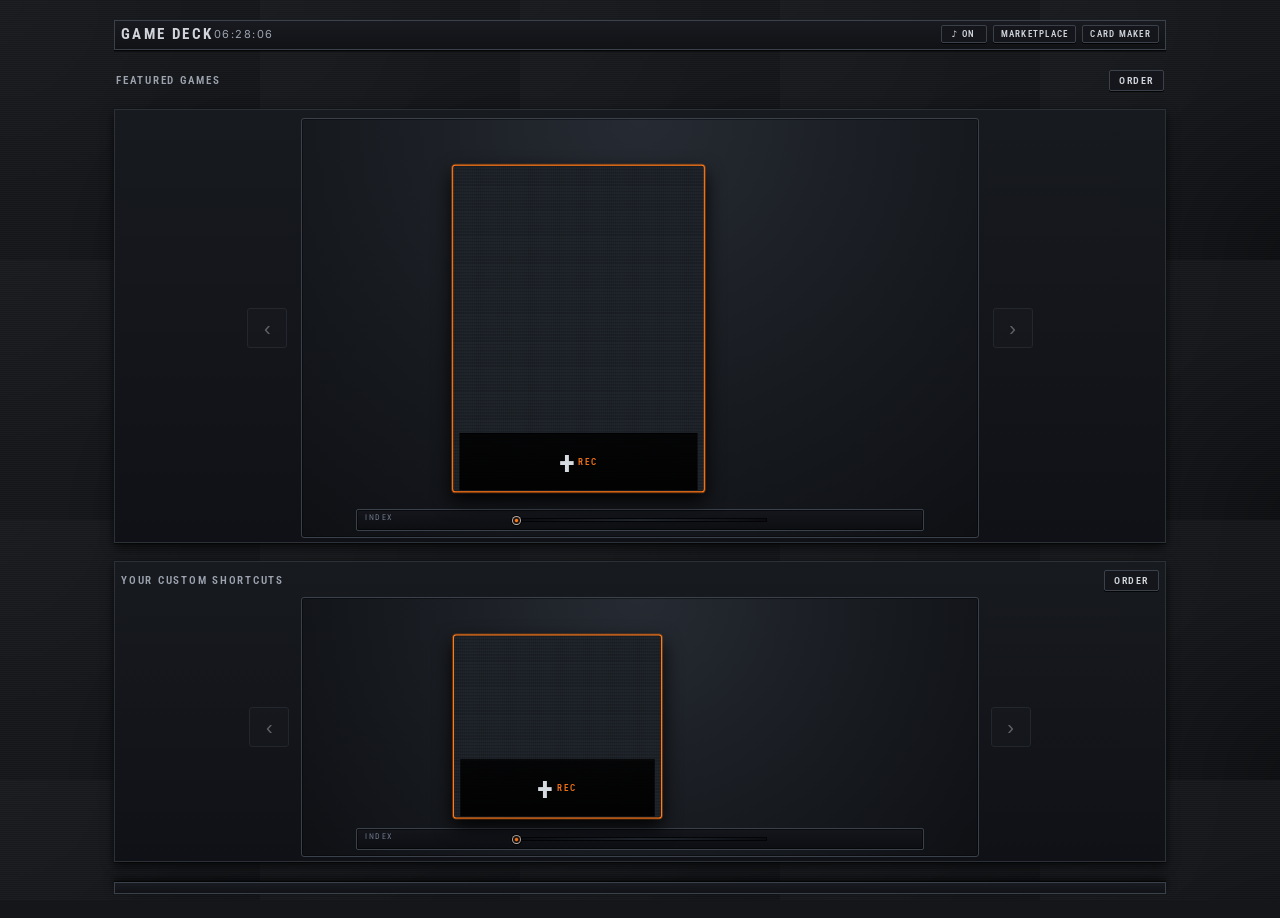
==== commit 2b28e4f9: "Updated PC Interface" ====
--- a/index.html
+++ b/index.html
@@ -9,16 +9,6 @@
 <link rel="stylesheet" href="style.css" />
 </head>
 <body>
-<div id="desktop-warning" class="desktop-warning hidden" role="alert">
-  <div class="desktop-warning-inner">
-    <div class="desktop-warning-text">
-      Desktop Warning: This website is currently made mainly for mobile use, not PC. Everything is still functional on desktop, but it may not look very good all the time. There is currently no plan to improve the PC UI until I’m 100% happy with the mobile version.
-    </div>
-    <button id="desktop-warning-dismiss" type="button" class="pill-btn desktop-warning-dismiss-btn">
-      Dismiss
-    </button>
-  </div>
-</div>
 <div id="app">
   <div id="top-bar">
     <div id="top-title">GAME DECK</div>
@@ -41,11 +31,6 @@
     </div>
 
     <button id="next" aria-label="Next" class="nav-btn">›</button>
-
-    <div id="details" aria-live="polite">
-      <div id="title"></div>
-      <div id="meta"></div>
-    </div>
   </div>
 
   <div id="custom-section">
--- a/style.css
+++ b/style.css
@@ -46,6 +46,81 @@
   color:var(--text-main);
   will-change:transform;
   transition:transform 180ms ease-out;
+}
+
+/* Desktop: constrain and center layout so it doesn't stretch on large screens */
+@media (min-width:721px){
+  body{
+    display:flex;
+    justify-content:center;
+    align-items:flex-start;
+  }
+  #app{
+    width:100%;
+    max-width:1100px;
+    margin:0 auto;
+    padding:20px 24px 24px;
+    gap:14px;
+  }
+  #top-bar{
+    padding:8px 12px 10px;
+  }
+  #top-title{
+    font-size:18px;
+  }
+  #top-subtitle{
+    font-size:12px;
+  }
+  #main-layout{
+    gap:20px;
+    padding:14px 12px 12px;
+    flex-wrap:nowrap;
+    min-height:380px;
+  }
+  #carousel-wrap{
+    width:100%;
+    max-width:720px;
+    height:64vh;
+    max-height:420px;
+    padding:12px 5%;
+  }
+  #carousel{
+    gap:20px;
+    padding:20px 36px;
+  }
+  .card{
+    flex:0 0 42%;
+    max-width:42%;
+    height:88%;
+  }
+  .section-label{
+    font-size:12px;
+  }
+  #custom-section{
+    padding:14px 12px 12px;
+  }
+  #custom-main-layout{
+    gap:16px;
+  }
+  #custom-carousel-wrap{
+    width:100%;
+    max-width:100%;
+    height:38vh;
+    max-height:260px;
+    padding:10px 5%;
+  }
+  #custom-carousel{
+    gap:18px;
+    padding:16px 28px;
+  }
+  #custom-carousel-wrap .card{
+    flex:0 0 38%;
+    max-width:38%;
+  }
+  #footer{
+    padding:10px 12px 8px;
+    font-size:10px;
+  }
 }
 
 /* PANEL + LABELING */
@@ -523,52 +598,6 @@
 .custom-delete:active{
   transform:translateY(1px);
   box-shadow:none;
-}
-
-/* details panel */
-
-#details{
-  width:30%;
-  max-width:300px;
-  min-width:160px;
-  display:flex;
-  flex-direction:column;
-  gap:4px;
-  justify-content:flex-start;
-  align-items:flex-start;
-  padding:8px 10px;
-  height:62vh;
-  background:linear-gradient(180deg,#181b21,#101216);
-  border-radius:3px;
-  border:1px solid var(--border-strong);
-  box-shadow:inset 0 0 0 1px #00000088;
-  position:relative;
-}
-
-#details::before{
-  content:"";
-  position:absolute;
-  top:6px;
-  right:8px;
-  font-family:"Roboto Condensed",system-ui,sans-serif;
-  font-size:9px;
-  letter-spacing:.22em;
-  text-transform:uppercase;
-  color:var(--muted);
-}
-
-#title{
-  font-family:"Roboto Condensed",system-ui,sans-serif;
-  font-size:18px;
-  font-weight:700;
-  letter-spacing:.1em;
-  text-transform:uppercase;
-  padding-top:4px;
-}
-
-#meta{
-  font-size:12px;
-  color:var(--muted);
 }
 
 /* tools modal overlay */
@@ -1321,7 +1350,6 @@
     height:20px;
   }
   .card{flex:0 0 62%;max-width:62%;height:82%;}
-  #details{display:none;}
   .nav-btn{display:none;}
   #custom-main-layout{
     margin-top:4px;
@@ -1647,95 +1675,6 @@
 #marketplace-list{
   scrollbar-width:thin;
   scrollbar-color:rgba(55,65,81,0.9) rgba(15,17,21,0.9);
-}
-
-/* Desktop warning banner */
-.desktop-warning{
-  position:fixed;
-  inset:0;
-  z-index:60;
-  display:flex;
-  align-items:center;
-  justify-content:center;
-  padding:16px;
-  background:radial-gradient(circle at 50% 0,rgba(0,0,0,0.9),rgba(0,0,0,0.6));
-}
-
-.desktop-warning.hidden{
-  display:none;
-}
-
-.desktop-warning-inner{
-  max-width:420px;
-  width:100%;
-  padding:14px 14px 10px;
-  background:linear-gradient(180deg,#2b1b0b,#120807);
-  border-radius:4px;
-  border:3px solid #fbbf24;
-  box-shadow:0 0 0 2px #000, 0 18px 40px #000000f0;
-  display:flex;
-  flex-direction:column;
-  gap:10px;
-  position:relative;
-  animation:popupEntrance 260ms cubic-bezier(.2,.9,.3,1), popupJiggle 1.4s ease-in-out infinite;
-}
-
-.desktop-warning-inner::before{
-  content:"ADVERTISEMENT";
-  position:absolute;
-  top:-10px;
-  left:10px;
-  padding:1px 6px;
-  border-radius:2px;
-  background:#111827;
-  border:1px solid #000;
-  font-family:"Roboto Condensed",system-ui,sans-serif;
-  font-size:9px;
-  letter-spacing:.18em;
-  text-transform:uppercase;
-  color:#fbbf24;
-}
-
-.desktop-warning-text{
-  flex:1 1 auto;
-  font-family:"Roboto Condensed",system-ui,sans-serif;
-  font-size:11px;
-  letter-spacing:.08em;
-  text-transform:none;
-  color:#fef9c3;
-}
-
-.desktop-warning-dismiss-btn{
-  align-self:flex-end;
-  margin-top:4px;
-  white-space:nowrap;
-}
-
-/* When the popup is visible, dim and slightly blur the app behind it */
-body.desktop-warning-visible #app{
-  filter:blur(4px) brightness(0.7);
-  transition:filter 220ms ease-out;
-}
-
-/* Entrance + 90s-annoying jiggle */
-@keyframes popupEntrance{
-  0%{transform:scale(0.8) translateY(-10px);opacity:0;}
-  60%{transform:scale(1.06) translateY(2px);opacity:1;}
-  100%{transform:scale(1) translateY(0);opacity:1;}
-}
-
-@keyframes popupJiggle{
-  0%,80%,100%{transform:translate(0,0) rotate(0deg);}
-  82%{transform:translate(1px,-1px) rotate(-0.5deg);}
-  86%{transform:translate(-1px,1px) rotate(0.5deg);}
-  90%{transform:translate(0.5px,-0.5px) rotate(-0.3deg);}
-  94%{transform:translate(-0.5px,0.5px) rotate(0.3deg);}
-}
-
-@media (max-width:720px){
-  .desktop-warning{
-    display:none;
-  }
 }
 
 /* Marketplace rows */
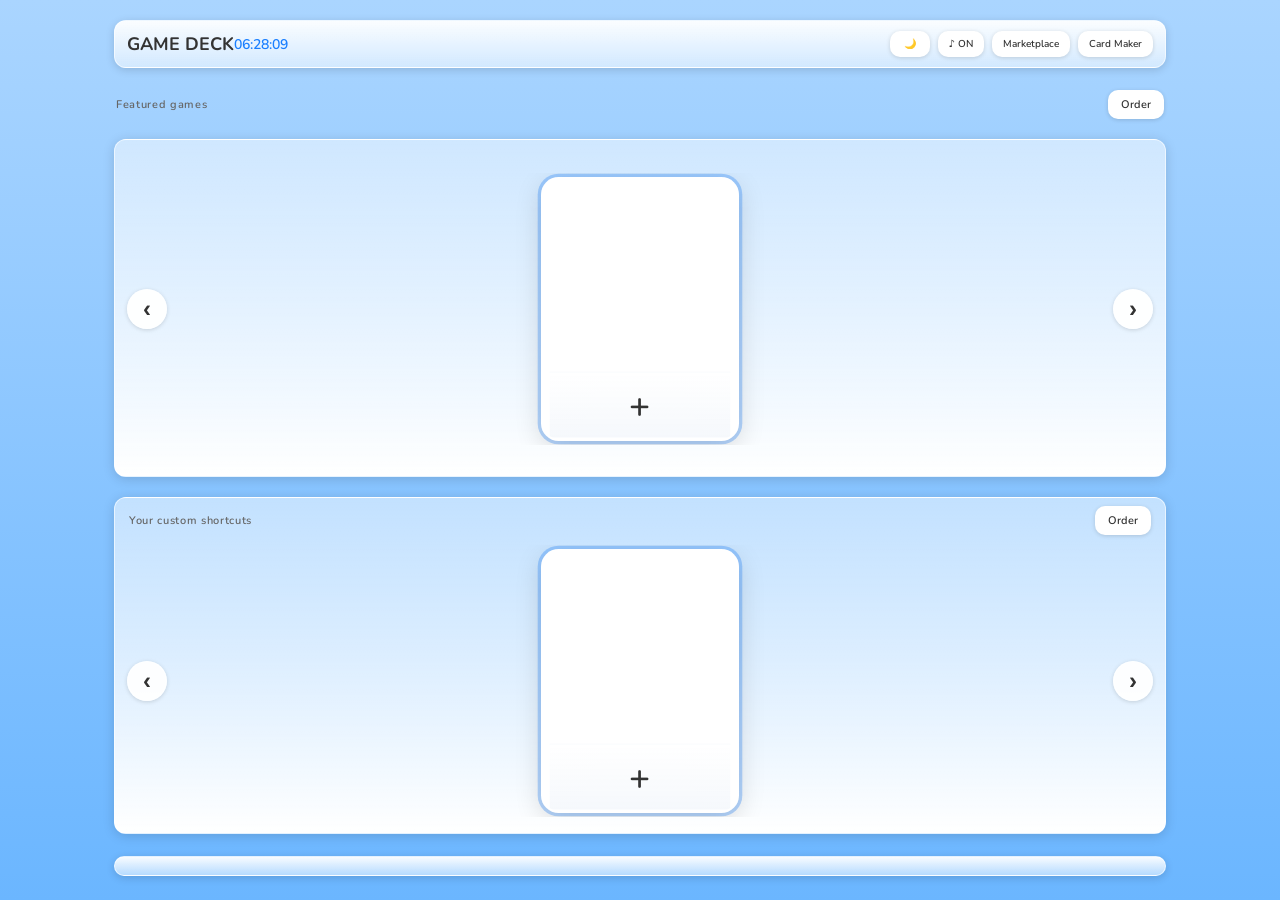
==== commit fb479149: "Convert carousel to grid layout; add Card Maker Refactor main UI from a centered horizontal carousel" ====
--- a/index.html
+++ b/index.html
@@ -5,7 +5,7 @@
 <meta name="viewport" content="width=device-width,initial-scale=1,viewport-fit=cover" />
 <link rel="preconnect" href="https://fonts.googleapis.com">
 <link rel="preconnect" href="https://fonts.gstatic.com" crossorigin>
-<link href="https://fonts.googleapis.com/css2?family=Roboto+Condensed:wght@500;700&family=Inter:wght@400;500&display=swap" rel="stylesheet">
+<link href="https://fonts.googleapis.com/css2?family=Nunito:wght@400;600;700&display=swap" rel="stylesheet">
 <link rel="stylesheet" href="style.css" />
 </head>
 <body>
@@ -20,17 +20,12 @@
     <button id="main-reorder" type="button" class="pill-btn">Order</button>
   </div>
 
-  <div id="main-layout">
-    <button id="prev" aria-label="Previous" class="nav-btn">‹</button>
-
-    <div id="carousel-wrap">
-      <div id="carousel" tabindex="0" aria-roledescription="carousel"></div>
-      <div id="position-rail-panel" aria-hidden="false">
-        <div id="position-rail" role="tablist" aria-label="Featured game position"></div>
-      </div>
-    </div>
-
-    <button id="next" aria-label="Next" class="nav-btn">›</button>
+  <div id="main-layout" class="carousel-outer">
+    <button id="main-prev" type="button" class="nav-btn" aria-label="Previous">‹</button>
+    <div class="carousel-viewport">
+      <div id="main-grid" class="carousel-track" role="list"></div>
+    </div>
+    <button id="main-next" type="button" class="nav-btn" aria-label="Next">›</button>
   </div>
 
   <div id="custom-section">
@@ -38,17 +33,12 @@
       <div class="section-label">Your custom shortcuts</div>
       <button id="custom-reorder" type="button" class="pill-btn">Order</button>
     </div>
-    <div id="custom-main-layout">
-      <button id="custom-prev" aria-label="Previous" class="nav-btn">‹</button>
-
-      <div id="custom-carousel-wrap">
-        <div id="custom-carousel" tabindex="0" aria-roledescription="carousel"></div>
-        <div id="custom-position-rail-panel" aria-hidden="false">
-          <div id="custom-position-rail" role="tablist" aria-label="Shortcut position"></div>
-        </div>
-      </div>
-
-      <button id="custom-next" aria-label="Next" class="nav-btn">›</button>
+    <div id="custom-main-layout" class="carousel-outer">
+      <button id="custom-prev" type="button" class="nav-btn" aria-label="Previous">‹</button>
+      <div class="carousel-viewport">
+        <div id="custom-grid" class="carousel-track" role="list"></div>
+      </div>
+      <button id="custom-next" type="button" class="nav-btn" aria-label="Next">›</button>
     </div>
   </div>
 
--- a/style.css
+++ b/style.css
@@ -1,15 +1,47 @@
+/* Wii Channels / Home Menu theme */
 :root{
-  --bg:#14161a;
-  --panel:#1b1e23;
-  --panel-raised:#20242b;
-  --panel-sunken:#101216;
-  --muted:#9ca3af;
-  --accent:#ff7a1a;
-  --accent-soft:rgba(255,122,26,0.32);
-  --text-main:#e5e7eb;
-  --text-soft:#d1d5db;
-  --border:#2c3138;
-  --border-strong:#3b414b;
+  --wii-bg-top: #aad5ff;
+  --wii-bg-bottom: #6bb6ff;
+  --wii-channel: #ffffff;
+  --wii-channel-shadow: rgba(0,0,0,0.15);
+  --wii-text: #333;
+  --wii-text-muted: #666;
+  --wii-accent: #1a7fff;
+  --wii-accent-soft: rgba(26,127,255,0.3);
+  --wii-border: rgba(255,255,255,0.6);
+  --wii-panel: #ffffff;
+  --wii-panel-shadow: rgba(0,0,0,0.12);
+  --wii-overlay-bg: rgba(107,182,255,0.5);
+  --wii-surface: rgba(255,255,255,0.95);
+  --wii-surface-soft: rgba(255,255,255,0.5);
+  --wii-card-label-bg: linear-gradient(180deg, rgba(255,255,255,0.9), rgba(245,248,252,0.95));
+  --wii-card-shine: rgba(255,255,255,0.4);
+  --wii-btn-bg: white;
+  --wii-primary-from: #e8f2ff;
+  --wii-primary-to: #d4e8ff;
+}
+
+/* Dark mode */
+body[data-theme="dark"]{
+  --wii-bg-top: #1a2332;
+  --wii-bg-bottom: #0f1419;
+  --wii-channel: #252d3d;
+  --wii-channel-shadow: rgba(0,0,0,0.4);
+  --wii-text: #e2e8f0;
+  --wii-text-muted: #94a3b8;
+  --wii-accent: #60a5fa;
+  --wii-accent-soft: rgba(96,165,250,0.35);
+  --wii-border: rgba(255,255,255,0.1);
+  --wii-panel: #1e293b;
+  --wii-panel-shadow: rgba(0,0,0,0.35);
+  --wii-overlay-bg: rgba(0,0,0,0.65);
+  --wii-surface: rgba(30,41,59,0.98);
+  --wii-surface-soft: rgba(30,41,59,0.7);
+  --wii-card-label-bg: linear-gradient(180deg, rgba(30,41,59,0.95), rgba(15,23,42,0.98));
+  --wii-card-shine: rgba(255,255,255,0.08);
+  --wii-btn-bg: #1e293b;
+  --wii-primary-from: rgba(59,130,246,0.25);
+  --wii-primary-to: rgba(59,130,246,0.15);
 }
 
 *{box-sizing:border-box;}
@@ -17,19 +49,15 @@
 html,body{
   height:100%;
   margin:0;
-  background:var(--bg);
-  color:var(--text-main);
-  font-family:Inter,ui-sans-serif,system-ui,-apple-system,"Segoe UI",Roboto,"Helvetica Neue",Arial;
+  background:linear-gradient(180deg, var(--wii-bg-top) 0%, var(--wii-bg-bottom) 100%);
+  color:var(--wii-text);
+  font-family:Nunito,ui-sans-serif,system-ui,-apple-system,sans-serif;
+  transition:background 220ms ease, color 220ms ease;
 }
 
 body{
-  background-color:var(--bg);
-  background-image:
-    linear-gradient(0deg,rgba(255,255,255,0.02) 1px,transparent 1px),
-    radial-gradient(circle at 0 0,rgba(255,255,255,0.02),transparent 55%),
-    radial-gradient(circle at 100% 100%,rgba(0,0,0,0.4),transparent 55%);
-  background-size:100% 2px, 260px 260px, 260px 260px;
-  animation:bgFlicker 7s steps(3,end) infinite alternate;
+  min-height:100vh;
+  background-attachment:fixed;
 }
 
 #app{
@@ -38,17 +66,86 @@
   flex-direction:column;
   align-items:stretch;
   justify-content:flex-start;
-  gap:10px;
+  gap:12px;
   padding:14px 16px 16px;
   position:relative;
-  /* let the page itself scroll so fixed overlays stay centered on screen */
   overflow:visible;
-  color:var(--text-main);
+  color:var(--wii-text);
   will-change:transform;
   transition:transform 180ms ease-out;
 }
 
-/* Desktop: constrain and center layout so it doesn't stretch on large screens */
+/* Carousel outer - [Prev] [viewport] [Next] */
+.carousel-outer{
+  display:flex;
+  align-items:center;
+  gap:12px;
+  width:100%;
+  padding:12px 8px;
+}
+
+.carousel-viewport{
+  flex:1 1 auto;
+  min-width:0;
+  overflow-x:auto;
+  overflow-y:hidden;
+  -webkit-overflow-scrolling:touch;
+  touch-action:pan-x;
+  overscroll-behavior-x:contain;
+  overflow-anchor:none; /* prevent scroll shift when .center card scales */
+  scrollbar-width:none;
+  cursor:grab;
+}
+.carousel-viewport:active{
+  cursor:grabbing;
+}
+.carousel-viewport::-webkit-scrollbar{
+  display:none;
+}
+
+.carousel-track{
+  display:flex;
+  flex-direction:row;
+  flex-wrap:nowrap;
+  gap:16px;
+  padding:16px calc(50% - clamp(60px, 11vw, 90px));
+  align-items:stretch;
+  box-sizing:border-box;
+}
+
+/* Nav buttons - outside the viewport */
+.carousel-outer .nav-btn{
+  flex:0 0 auto;
+  width:40px;
+  height:40px;
+  border-radius:50%;
+  border:1px solid var(--wii-border);
+  background:var(--wii-surface);
+  color:var(--wii-text);
+  font-size:24px;
+  font-weight:600;
+  display:flex;
+  align-items:center;
+  justify-content:center;
+  box-shadow:0 1px 4px var(--wii-channel-shadow);
+  transition:border-color 120ms, color 120ms, transform 100ms;
+}
+.carousel-outer .nav-btn:hover{
+  border-color:var(--wii-accent);
+  color:var(--wii-accent);
+}
+.carousel-outer .nav-btn:active{
+  transform:scale(0.95);
+}
+
+#main-layout .carousel-viewport{
+  min-height:220px;
+}
+#custom-main-layout .carousel-viewport{
+  min-height:160px;
+}
+
+/* Desktop: constrain layout */
 @media (min-width:721px){
   body{
     display:flex;
@@ -60,7 +157,7 @@
     max-width:1100px;
     margin:0 auto;
     padding:20px 24px 24px;
-    gap:14px;
+    gap:16px;
   }
   #top-bar{
     padding:8px 12px 10px;
@@ -72,26 +169,7 @@
     font-size:12px;
   }
   #main-layout{
-    gap:20px;
     padding:14px 12px 12px;
-    flex-wrap:nowrap;
-    min-height:380px;
-  }
-  #carousel-wrap{
-    width:100%;
-    max-width:720px;
-    height:64vh;
-    max-height:420px;
-    padding:12px 5%;
-  }
-  #carousel{
-    gap:20px;
-    padding:20px 36px;
-  }
-  .card{
-    flex:0 0 42%;
-    max-width:42%;
-    height:88%;
   }
   .section-label{
     font-size:12px;
@@ -100,22 +178,7 @@
     padding:14px 12px 12px;
   }
   #custom-main-layout{
-    gap:16px;
-  }
-  #custom-carousel-wrap{
-    width:100%;
-    max-width:100%;
-    height:38vh;
-    max-height:260px;
-    padding:10px 5%;
-  }
-  #custom-carousel{
-    gap:18px;
-    padding:16px 28px;
-  }
-  #custom-carousel-wrap .card{
-    flex:0 0 38%;
-    max-width:38%;
+    padding:4px 0;
   }
   #footer{
     padding:10px 12px 8px;
@@ -126,12 +189,11 @@
 /* PANEL + LABELING */
 
 .section-label{
-  font-family:"Roboto Condensed",system-ui,sans-serif;
+  font-family:Nunito,system-ui,sans-serif;
   font-size:11px;
   font-weight:600;
-  color:var(--muted);
-  letter-spacing:.16em;
-  text-transform:uppercase;
+  color:var(--wii-text-muted);
+  letter-spacing:.06em;
 }
 
 #main-label{
@@ -143,110 +205,67 @@
   margin-bottom:2px;
 }
 
-/* top bar */
+/* top bar - Wii style */
 #top-bar{
   width:100%;
   display:flex;
   align-items:center;
   justify-content:space-between;
-  padding:4px 6px 6px;
+  padding:10px 12px 10px;
   margin-bottom:4px;
-  background:linear-gradient(180deg, #181a1f, #101216);
-  border:1px solid var(--border-strong);
-  box-shadow:0 1px 0 #00000080, 0 2px 0 #00000066;
+  background:linear-gradient(180deg, var(--wii-surface), var(--wii-surface-soft));
+  border-radius:12px;
+  border:1px solid var(--wii-border);
+  box-shadow:0 2px 8px var(--wii-channel-shadow);
   position:relative;
 }
 
-/* header actions (Marketplace / Export / Import) */
 #header-actions{
   margin-left:auto;
   display:flex;
   align-items:center;
-  gap:6px;
+  gap:8px;
 }
 
 #header-actions .pill-btn{
-  font-size:9px;
-  padding:3px 7px;
-  letter-spacing:.14em;
-}
-
-#top-bar::before{
-  content:"";
-  position:absolute;
-  left:8px;
-  bottom:-10px;
-  font-family:"Roboto Condensed",system-ui,sans-serif;
-  font-size:9px;
-  letter-spacing:.18em;
-  text-transform:uppercase;
-  color:rgba(148,163,184,0.6);
+  font-size:10px;
+  padding:5px 10px;
 }
 
 #top-title{
-  font-family:"Roboto Condensed",system-ui,sans-serif;
-  font-size:15px;
+  font-family:Nunito,system-ui,sans-serif;
+  font-size:18px;
   font-weight:700;
-  letter-spacing:.16em;
-  text-transform:uppercase;
-  color:var(--text-soft);
+  color:var(--wii-text);
 }
 
 #top-subtitle{
-  font-size:11px;
-  letter-spacing:.14em;
-  text-transform:uppercase;
-  color:var(--muted);
-}
-
-/* main layout below top bar */
+  font-size:14px;
+  font-weight:600;
+  color:var(--wii-accent);
+}
+
+/* main layout - Wii style */
 #main-layout{
   flex:1;
-  display:flex;
-  align-items:center;
-  justify-content:center;
-  gap:14px;
   width:100%;
-  padding:8px 4px 4px;
-  background:linear-gradient(180deg,#171a1f,#101116);
-  border:1px solid var(--border);
-  box-shadow:0 1px 0 #00000080, 0 4px 10px #000000b0;
+  background:linear-gradient(180deg, var(--wii-surface-soft), var(--wii-panel));
+  border-radius:12px;
+  border:1px solid var(--wii-border);
+  box-shadow:0 2px 12px var(--wii-channel-shadow);
   position:relative;
-}
-
-#main-layout::before{
-  content:"";
-  position:absolute;
-  top:4px;
-  right:10px;
-  font-family:"Roboto Condensed",system-ui,sans-serif;
-  font-size:9px;
-  letter-spacing:.24em;
-  text-transform:uppercase;
-  color:var(--accent);
 }
 
 /* custom shortcuts section */
 #custom-section{
   width:100%;
   margin-top:4px;
-  padding:8px 4px 4px;
-  background:linear-gradient(180deg,#171a1f,#101116);
-  border:1px solid var(--border);
-  box-shadow:0 1px 0 #00000080, 0 4px 10px #000000b0;
+  padding:8px 12px 12px;
+  background:linear-gradient(180deg, var(--wii-surface-soft), var(--wii-panel));
+  border-radius:12px;
+  border:1px solid var(--wii-border);
+  box-shadow:0 2px 12px var(--wii-channel-shadow);
   position:relative;
-}
-
-#custom-section::before{
-  content:"";
-  position:absolute;
-  top:4px;
-  right:10px;
-  font-family:"Roboto Condensed",system-ui,sans-serif;
-  font-size:9px;
-  letter-spacing:.24em;
-  text-transform:uppercase;
-  color:var(--muted);
 }
 
 .section-label-row{
@@ -258,263 +277,48 @@
 
 #custom-empty{
   font-size:11px;
-  color:var(--muted);
-  margin-left:auto;
-  margin-right:0;
-  text-transform:uppercase;
-  letter-spacing:.14em;
-}
-
-/* CUSTOM MAIN LAYOUT */
-
+  color:var(--wii-text-muted);
+}
+
+/* custom main layout - grid container */
 #custom-main-layout{
   width:100%;
   margin-top:4px;
-  display:flex;
-  align-items:center;
-  justify-content:center;
-  gap:12px;
-}
-
-/* NAV BUTTONS */
-
-.nav-btn{
-  width:40px;
-  height:40px;
-  border-radius:3px;
-  border:1px solid var(--border-strong);
-  background:#191c21;
-  color:var(--text-soft);
-  font-size:20px;
-  display:flex;
-  align-items:center;
-  justify-content:center;
-  touch-action:manipulation;
-  box-shadow:0 2px 0 #000000cc, 0 0 0 1px #00000088;
-  transition:background-color 120ms ease-out, box-shadow 120ms ease-out, transform 60ms ease-out, color 120ms ease-out, border-color 120ms ease-out;
-}
-
-.nav-btn:hover{
-  background:#1e2228;
-  border-color:var(--accent-soft);
-}
-
-.nav-btn:active{
-  transform:translateY(1px);
-  box-shadow:0 0 0 1px #000000aa;
-  background:#111317;
-  border-color:var(--accent);
-  color:var(--accent);
-}
-
-.nav-btn[disabled]{
-  opacity:.4;
-  pointer-events:none;
-  box-shadow:none;
-}
-
-/* CAROUSEL PANELS */
-
-#carousel-wrap,
-#custom-carousel-wrap{
-  width:65%;
-  max-width:820px;
-  min-width:260px;
-  display:flex;
-  align-items:center;
-  justify-content:center;
-  position:relative;
-  overflow:hidden;
-  border-radius:3px;
-  padding:8px 4%;
-  background:radial-gradient(circle at 50% 0,#262b33 0,#171a1f 58%,#0e1014 100%);
-  border:1px solid var(--border-strong);
-  box-shadow:inset 0 0 0 1px #00000066;
-}
-
-#carousel-wrap{
-  height:62vh;
-  position:relative;
-}
-
-#custom-carousel-wrap{
-  height:40vh;
-}
-
-/* position rail panel under main carousel */
-#position-rail-panel,
-#custom-position-rail-panel{
-  position:absolute;
-  left:8%;
-  right:8%;
-  bottom:6px;
-  height:22px;
-  padding:3px 10px;
-  background:linear-gradient(180deg,#14161c,#0c0e12);
-  border-radius:2px;
-  border:1px solid var(--border-strong);
-  box-shadow:inset 0 0 0 1px #00000080;
-  display:flex;
-  align-items:center;
-  justify-content:center;
-}
-
-#position-rail-panel::before,
-#custom-position-rail-panel::before{
-  content:"INDEX";
-  position:absolute;
-  left:8px;
-  top:3px;
-  font-family:"Roboto Condensed",system-ui,sans-serif;
-  font-size:8px;
-  letter-spacing:.18em;
-  text-transform:uppercase;
-  color:rgba(148,163,184,0.7);
-}
-
-#position-rail,
-#custom-position-rail{
-  position:relative;
-  width:100%;
-  max-width:260px;
-  height:10px;
-  display:flex;
-  align-items:center;
-  justify-content:space-between;
-}
-
-/* structural rail line */
-#position-rail::before,
-#custom-position-rail::before{
-  content:"";
-  position:absolute;
-  left:4px;
-  right:4px;
-  top:50%;
-  height:2px;
-  transform:translateY(-50%);
-  background:linear-gradient(90deg,#0b0d11,#262b33,#0b0d11);
-  box-shadow:0 0 0 1px #000000d0;
-  opacity:0.9;
-}
-
-/* rail nodes */
-.rail-node{
-  position:relative;
-  width:14px;
-  height:14px;
-  padding:0;
-  border:none;
-  background:transparent;
-  display:flex;
-  align-items:center;
-  justify-content:center;
-  cursor:pointer;
-  -webkit-tap-highlight-color:transparent;
-  flex:0 0 auto;
-}
-
-.rail-node-outer{
-  width:9px;
-  height:9px;
-  border-radius:50%;
-  border:1px solid rgba(229,231,235,0.8);
-  background:#050609;
-  box-shadow:0 0 0 1px #000000d0;
-  display:flex;
-  align-items:center;
-  justify-content:center;
-}
-
-.rail-node-inner{
-  width:3px;
-  height:3px;
-  border-radius:50%;
-  background:transparent;
-  box-shadow:none;
-  transition:background-color 140ms ease-out, box-shadow 140ms ease-out, transform 140ms ease-out;
-}
-
-/* active node -> inner orange indicator */
-.rail-node.active .rail-node-inner{
-  background:var(--accent);
-  box-shadow:0 0 4px rgba(255,122,26,0.8);
-  transform:scale(1.1);
-}
-
-.rail-node:active .rail-node-inner{
-  transform:scale(1.2);
-}
-
-/* subtle hover highlight on desktop */
-@media (hover:hover){
-  .rail-node:hover .rail-node-outer{
-    border-color:var(--accent-soft);
-  }
-}
-
-/* horizontal scroller */
-
-#carousel,
-#custom-carousel{
-  height:100%;
-  display:flex;
-  align-items:center;
-  gap:18px;
-  overflow-x:auto;
-  scroll-behavior:smooth;
-  -webkit-overflow-scrolling:touch;
-  padding:18px 32px;
-  scroll-snap-type:x mandatory;
-  width:100%;
-}
-
-/* VHS/DECK CARD */
-
+}
+
+/* Wii channel card */
 .card{
-  scroll-snap-align:center;
-  flex:0 0 46%;
-  max-width:46%;
-  height:86%;
-  border-radius:3px;
+  aspect-ratio:3/4;
+  border-radius:16px;
   position:relative;
   transform-origin:center center;
-  transition:transform 200ms cubic-bezier(.2,.9,.3,1), filter 200ms, box-shadow 200ms, border-color 200ms;
+  transition:transform 180ms ease-out, box-shadow 180ms ease-out;
   display:flex;
   align-items:flex-end;
   overflow:hidden;
-  box-shadow:0 4px 10px #000000e0;
-  background:var(--panel-raised);
-  border:1px solid var(--border);
+  box-shadow:0 4px 12px var(--wii-channel-shadow);
+  background:var(--wii-channel);
+  border:2px solid var(--wii-border);
   -webkit-tap-highlight-color:transparent;
 }
 
-/* base tape-shell texture */
+/* Cards in carousel: fixed width, no wrap */
+.carousel-track .card{
+  flex:0 0 auto;
+  min-width:clamp(120px, 22vw, 180px);
+}
+
+/* subtle glossy highlight on top */
 .card::before{
   content:"";
   position:absolute;
-  inset:0;
-  background-image:linear-gradient(90deg,rgba(0,0,0,0.25) 1px,transparent 1px);
-  background-size:2px 100%;
-  mix-blend-mode:soft-light;
-  opacity:0.6;
+  top:0;
+  left:10%;
+  right:10%;
+  height:30%;
+  background:linear-gradient(180deg, var(--wii-card-shine) 0%, transparent 100%);
   pointer-events:none;
-}
-
-/* scanline overlay */
-.card::after{
-  content:"";
-  position:absolute;
-  inset:0;
-  background:repeating-linear-gradient(
-    to bottom,
-    rgba(0,0,0,0.35),
-    rgba(0,0,0,0.35) 1px,
-    transparent 2px,
-    transparent 3px
-  );
-  opacity:0.45;
-  pointer-events:none;
+  border-radius:16px 16px 0 0;
 }
 
 /* poster image fill */
@@ -524,83 +328,82 @@
   width:100%;
   height:100%;
   object-fit:cover;
-  filter:saturate(0.9) contrast(1.05);
-}
-
-/* overlay label on each card (small) */
+  border-radius:14px;
+}
+
+/* channel label - Wii style */
 .card-label{
   position:relative;
   z-index:2;
   padding:8px 10px;
   width:100%;
-  color:var(--text-soft);
-  font-family:"Roboto Condensed",system-ui,sans-serif;
+  color:var(--wii-text);
+  font-family:Nunito,system-ui,sans-serif;
   font-weight:600;
-  font-size:13px;
-  letter-spacing:.12em;
-  text-transform:uppercase;
-  background:linear-gradient(180deg,rgba(0,0,0,0.85),rgba(0,0,0,0.95));
-  border-top:1px solid #000000;
+  font-size:12px;
+  letter-spacing:.02em;
+  background:var(--wii-card-label-bg);
+  border-top:1px solid var(--wii-border);
   display:flex;
   align-items:center;
   justify-content:space-between;
-}
-
-.card-label::after{
-  content:"REC";
-  font-size:9px;
-  letter-spacing:.2em;
-  color:var(--accent);
-  opacity:0.9;
-}
-
-/* focused (center) card styling */
-.card.center{
-  transform:scale(1.04);
-  filter:brightness(1.02) saturate(1.05);
-  z-index:3;
-  border-color:var(--accent);
-  box-shadow:0 0 0 1px var(--accent-soft), 0 8px 18px #000000f0;
-}
-
-/* non-centered subtle shrink */
-.card.shrink{
-  transform:scale(0.9);
-  filter:grayscale(.08) contrast(.9) brightness(.9);
-  opacity:0.9;
-}
-
-/* delete button on custom cards */
+  min-height:36px;
+}
+
+/* centered card in carousel - bigger, accent outline */
+.carousel-track .card.center{
+  transform:scale(1.1);
+  box-shadow:0 6px 24px var(--wii-channel-shadow), 0 0 0 3px var(--wii-accent-soft);
+  z-index:2;
+}
+
+/* channel hover - Wii pointer highlight (non-centered cards) */
+.carousel-track .card:not(.center):hover{
+  transform:scale(1.05);
+  box-shadow:0 6px 20px var(--wii-channel-shadow), 0 0 0 2px var(--wii-accent-soft);
+}
+
+.carousel-track .card.center:hover{
+  transform:scale(1.12);
+  box-shadow:0 8px 28px var(--wii-channel-shadow), 0 0 0 3px var(--wii-accent);
+}
+
+.card:focus-within{
+  box-shadow:0 6px 20px var(--wii-channel-shadow), 0 0 0 3px var(--wii-accent);
+  outline:none;
+}
+
+/* edit/delete buttons on custom cards - Wii style */
 .custom-delete{
   position:absolute;
   top:6px;
   right:6px;
-  width:22px;
-  height:22px;
-  border-radius:2px;
-  border:1px solid var(--border-strong);
-  background:#111317;
-  color:var(--text-soft);
-  font-size:11px;
+  width:26px;
+  height:26px;
+  border-radius:50%;
+  border:1px solid var(--wii-border);
+  background:var(--wii-surface);
+  color:var(--wii-text-muted);
+  font-size:12px;
   display:flex;
   align-items:center;
   justify-content:center;
   padding:0;
   z-index:3;
-  box-shadow:0 1px 0 #000000d0;
+  box-shadow:0 1px 4px var(--wii-channel-shadow);
 }
 
 .custom-delete:hover{
-  border-color:var(--accent);
-  color:var(--accent);
+  border-color:var(--wii-accent);
+  color:var(--wii-accent);
+  background:var(--wii-channel);
 }
 
 .custom-delete:active{
-  transform:translateY(1px);
-  box-shadow:none;
-}
-
-/* tools modal overlay */
+  transform:scale(0.95);
+}
+
+/* tools modal overlay - Wii style */
 #tools-overlay,
 #custom-create-overlay,
 #reorder-overlay,
@@ -608,8 +411,8 @@
 #choice-overlay{
   position:fixed;
   inset:0;
-  /* keep overlay fully transparent; no local fade or blur here */
-  background:transparent;
+  background:var(--wii-overlay-bg);
+  backdrop-filter:blur(4px);
   display:flex;
   align-items:center;
   justify-content:center;
@@ -628,13 +431,12 @@
   pointer-events:auto;
 }
 
-/* when a modal is open, blur the entire app "behind the camera" */
 body.modal-open #app{
-  filter:blur(10px);
+  filter:blur(6px);
   transition:filter 220ms ease-out;
 }
 
-/* tools & editor panels */
+/* Wii-style panels */
 #tools-panel,
 #custom-create-panel,
 #reorder-panel,
@@ -645,19 +447,19 @@
   width:100%;
   max-width:360px;
   max-height:90vh;
-  border-radius:3px;
-  background:linear-gradient(180deg,#181b21,#101216);
-  box-shadow:0 2px 0 #000000b0, 0 12px 30px #000000f0;
-  padding:14px 14px 12px;
-  display:flex;
-  flex-direction:column;
-  gap:8px;
+  border-radius:16px;
+  background:linear-gradient(180deg, var(--wii-channel), var(--wii-panel));
+  box-shadow:0 8px 32px var(--wii-channel-shadow);
+  padding:18px 18px 14px;
+  display:flex;
+  flex-direction:column;
+  gap:10px;
   outline:none;
-  border:1px solid var(--border-strong);
+  border:2px solid var(--wii-border);
   opacity:0;
   overflow-y:auto;
   -webkit-overflow-scrolling:touch;
-  transition:transform 220ms ease-out, opacity 220ms ease-out, box-shadow 220ms ease-out;
+  transition:transform 220ms ease-out, opacity 220ms ease-out;
 }
 
 #tools-overlay.open #tools-panel,
@@ -667,23 +469,6 @@
 #choice-overlay.open #choice-panel{
   transform:scale(1);
   opacity:1;
-  box-shadow:0 3px 0 #000000b0, 0 16px 34px #000000f0;
-}
-
-#tools-panel::before,
-#custom-create-panel::before,
-#reorder-panel::before,
-#profile-panel::before,
-#choice-panel::before{
-  content:"";
-  position:absolute;
-  bottom:-10px;
-  left:8px;
-  font-family:"Roboto Condensed",system-ui,sans-serif;
-  font-size:9px;
-  letter-spacing:.2em;
-  text-transform:uppercase;
-  color:rgba(148,163,184,0.6);
 }
 
 #tools-close,
@@ -692,42 +477,41 @@
 #profile-close,
 #tools-edit{
   position:absolute;
-  top:6px;
-  width:26px;
-  height:26px;
-  border-radius:2px;
-  border:1px solid var(--border-strong);
-  background:#111317;
-  color:var(--text-soft);
+  top:10px;
+  width:32px;
+  height:32px;
+  border-radius:50%;
+  border:1px solid var(--wii-border);
+  background:var(--wii-surface);
+  color:var(--wii-text);
   display:flex;
   align-items:center;
   justify-content:center;
   font-size:14px;
-  box-shadow:0 1px 0 #000000e0;
-}
-
-/* Position the pencil icon to the left of the close button in the tools panel */
+  box-shadow:0 1px 4px var(--wii-channel-shadow);
+}
+
 #tools-close{
-  right:6px;
+  right:10px;
 }
 #tools-edit{
-  right:38px;
+  right:48px;
 }
 
 #tools-close:hover,
 #custom-create-close:hover,
 #reorder-close:hover,
-#profile-close:hover{
-  border-color:var(--accent);
-  color:var(--accent);
+#profile-close:hover,
+#tools-edit:hover{
+  border-color:var(--wii-accent);
+  color:var(--wii-accent);
 }
 
 #tools-close:active,
 #custom-create-close:active,
 #reorder-close:active,
 #profile-close:active{
-  transform:translateY(1px);
-  box-shadow:none;
+  transform:scale(0.95);
 }
 
 #tools-title,
@@ -735,22 +519,19 @@
 #reorder-title,
 #profile-title,
 #choice-title{
-  font-family:"Roboto Condensed",system-ui,sans-serif;
-  font-size:16px;
+  font-family:Nunito,system-ui,sans-serif;
+  font-size:18px;
   font-weight:700;
-  padding-right:32px;
-  letter-spacing:.12em;
-  text-transform:uppercase;
+  padding-right:48px;
+  color:var(--wii-text);
 }
 
 #tools-subtitle,
 #reorder-subtitle,
 #profile-subtitle{
-  font-family:"Roboto Condensed",system-ui,sans-serif;
-  font-size:10px;
-  text-transform:uppercase;
-  letter-spacing:0.16em;
-  color:var(--muted);
+  font-family:Nunito,system-ui,sans-serif;
+  font-size:12px;
+  color:var(--wii-text-muted);
 }
 
 /* tools list */
@@ -765,51 +546,47 @@
 .tool-link{
   flex:1 1 calc(50% - 4px);
   min-width:0;
-  padding:8px 8px;
-  border-radius:2px;
-  border:1px solid var(--border-strong);
+  padding:10px 12px;
+  border-radius:10px;
+  border:1px solid var(--wii-border);
   text-decoration:none;
   text-align:center;
+  font-size:12px;
+  font-family:Nunito,system-ui,sans-serif;
+  font-weight:600;
+  color:var(--wii-text);
+  background:var(--wii-surface);
+  box-shadow:0 1px 4px var(--wii-channel-shadow);
+  transition:background-color 120ms, color 120ms, border-color 120ms, transform 100ms;
+}
+
+.tool-link:hover{
+  border-color:var(--wii-accent);
+  background:var(--wii-channel);
+  color:var(--wii-accent);
+}
+
+.tool-link:active{
+  transform:scale(0.97);
+}
+
+.tool-empty{
+  font-size:13px;
+  color:var(--wii-text-muted);
+}
+
+/* form fields for custom shortcut modal */
+
+.field{
+  display:flex;
+  flex-direction:column;
+  gap:4px;
+}
+.field-label{
+  font-family:Nunito,system-ui,sans-serif;
   font-size:11px;
-  font-family:"Roboto Condensed",system-ui,sans-serif;
   font-weight:600;
-  text-transform:uppercase;
-  letter-spacing:.12em;
-  color:var(--text-soft);
-  background:#14161c;
-  box-shadow:0 1px 0 #000000d0;
-  transition:background-color 120ms ease-out, color 120ms ease-out, border-color 120ms ease-out, box-shadow 120ms ease-out, transform 60ms ease-out;
-}
-
-.tool-link:hover{
-  border-color:var(--accent);
-  background:#181c22;
-  color:var(--accent);
-}
-
-.tool-link:active{
-  transform:translateY(1px);
-  box-shadow:none;
-}
-
-.tool-empty{
-  font-size:12px;
-  color:var(--muted);
-}
-
-/* form fields for custom shortcut modal */
-
-.field{
-  display:flex;
-  flex-direction:column;
-  gap:4px;
-}
-.field-label{
-  font-family:"Roboto Condensed",system-ui,sans-serif;
-  font-size:10px;
-  color:var(--muted);
-  text-transform:uppercase;
-  letter-spacing:.16em;
+  color:var(--wii-text-muted);
 }
 .field-label-row{
   display:flex;
@@ -819,15 +596,15 @@
 }
 .field input{
   width:100%;
-  border-radius:2px;
-  border:1px solid rgba(75,85,99,0.9);
-  background:#050609;
-  color:var(--text-main);
-  padding:7px 8px;
-  font-size:12px;
+  border-radius:8px;
+  border:1px solid var(--wii-border);
+  background:var(--wii-channel);
+  color:var(--wii-text);
+  padding:8px 10px;
+  font-size:13px;
 }
 .field input::placeholder{
-  color:rgba(148,163,184,0.7);
+  color:var(--wii-text-muted);
 }
 
 /* behavior toggle for custom shortcuts */
@@ -835,32 +612,31 @@
   display:inline-flex;
   align-items:center;
   gap:6px;
-  font-size:11px;
-  color:var(--text-soft);
+  font-size:12px;
+  color:var(--wii-text);
 }
 
 .field-toggle input[type="checkbox"]{
-  width:14px;
-  height:14px;
-  accent-color:var(--accent);
-}
-
-/* toast notification */
+  width:16px;
+  height:16px;
+  accent-color:var(--wii-accent);
+}
+
+/* toast notification - Wii style */
 #toast{
   position:fixed;
   left:50%;
-  bottom:10px;
+  bottom:16px;
   transform:translateX(-50%) translateY(40px);
-  padding:6px 10px;
-  border-radius:2px;
-  background:rgba(5,7,10,0.94);
-  border:1px solid var(--border-strong);
-  box-shadow:0 2px 8px #000000e0;
-  font-family:"Roboto Condensed",system-ui,sans-serif;
-  font-size:10px;
-  letter-spacing:.12em;
-  text-transform:uppercase;
-  color:var(--text-soft);
+  padding:10px 16px;
+  border-radius:12px;
+  background:var(--wii-surface);
+  border:1px solid var(--wii-border);
+  box-shadow:0 4px 16px var(--wii-channel-shadow);
+  font-family:Nunito,system-ui,sans-serif;
+  font-size:12px;
+  font-weight:600;
+  color:var(--wii-text);
   opacity:0;
   pointer-events:none;
   z-index:40;
@@ -886,27 +662,25 @@
 /* add-tool pill now hardware button */
 
 .pill-btn{
-  border-radius:2px;
-  border:1px solid var(--border-strong);
-  padding:4px 9px;
-  font-size:10px;
-  font-family:"Roboto Condensed",system-ui,sans-serif;
+  border-radius:10px;
+  border:1px solid var(--wii-border);
+  padding:6px 12px;
+  font-size:11px;
+  font-family:Nunito,system-ui,sans-serif;
   font-weight:600;
-  text-transform:uppercase;
-  letter-spacing:.16em;
-  background:#14161c;
-  color:var(--text-soft);
-  box-shadow:0 1px 0 #000000d0;
+  background:var(--wii-channel);
+  color:var(--wii-text);
+  box-shadow:0 1px 4px var(--wii-channel-shadow);
+  transition:border-color 120ms, color 120ms, transform 100ms;
 }
 
 .pill-btn:hover{
-  border-color:var(--accent);
-  color:var(--accent);
+  border-color:var(--wii-accent);
+  color:var(--wii-accent);
 }
 
 .pill-btn:active{
-  transform:translateY(1px);
-  box-shadow:none;
+  transform:scale(0.97);
 }
 
 .custom-tool-row{
@@ -917,25 +691,26 @@
   margin-top:6px;
 }
 .custom-tool-row input{
-  border-radius:2px;
-  border:1px solid rgba(75,85,99,0.9);
-  background:#050609;
-  padding:6px 7px;
-  font-size:11px;
+  border-radius:8px;
+  border:1px solid var(--wii-border);
+  background:var(--wii-channel);
+  color:var(--wii-text);
+  padding:6px 8px;
+  font-size:12px;
 }
 .custom-tool-move,
 .custom-tool-remove{
-  width:26px;
-  height:26px;
-  border-radius:2px;
-  border:1px solid var(--border-strong);
-  background:#111317;
-  color:var(--text-soft);
+  width:28px;
+  height:28px;
+  border-radius:50%;
+  border:1px solid var(--wii-border);
+  background:var(--wii-surface);
+  color:var(--wii-text);
   display:flex;
   align-items:center;
   justify-content:center;
   font-size:12px;
-  box-shadow:0 1px 0 #000000e0;
+  box-shadow:0 1px 4px var(--wii-channel-shadow);
 }
 
 .custom-tool-move{
@@ -944,8 +719,8 @@
 
 .custom-tool-move:hover,
 .custom-tool-remove:hover{
-  border-color:var(--accent);
-  color:var(--accent);
+  border-color:var(--wii-accent);
+  color:var(--wii-accent);
 }
 
 .custom-tool-move:active,
@@ -960,18 +735,18 @@
   padding-right:2px;
 }
 
-/* custom edit button on cards */
+/* custom edit button on cards - Wii style */
 .custom-edit{
   position:absolute;
   top:6px;
   left:6px;
-  width:22px;
-  height:22px;
-  border-radius:2px;
-  border:1px solid var(--border-strong);
-  background:#111317;
-  color:var(--text-soft);
-  font-size:11px;
+  width:26px;
+  height:26px;
+  border-radius:50%;
+  border:1px solid var(--wii-border);
+  background:var(--wii-surface);
+  color:var(--wii-text-muted);
+  font-size:12px;
   display:flex;
   align-items:center;
   justify-content:center;
@@ -981,8 +756,8 @@
 }
 
 .custom-edit:hover{
-  border-color:var(--accent);
-  color:var(--accent);
+  border-color:var(--wii-accent);
+  color:var(--wii-accent);
 }
 
 .custom-edit:active{
@@ -1027,12 +802,12 @@
   margin-right:auto;
 }
 
-/* disabled tools in tools panel */
 .tool-link.disabled{
-  opacity:0.45;
+  opacity:0.5;
   border-style:dashed;
   cursor:not-allowed;
   pointer-events:none;
+  color:var(--wii-text-muted);
 }
 
 /* primary / secondary buttons */
@@ -1054,32 +829,30 @@
 
 .primary-btn,
 .secondary-btn{
-  border-radius:2px;
-  border:1px solid var(--border-strong);
-  padding:7px 12px;
-  font-size:11px;
-  font-family:"Roboto Condensed",system-ui,sans-serif;
+  border-radius:10px;
+  border:1px solid var(--wii-border);
+  padding:8px 16px;
+  font-size:13px;
+  font-family:Nunito,system-ui,sans-serif;
   font-weight:600;
-  text-transform:uppercase;
-  letter-spacing:.16em;
-  box-shadow:0 1px 0 #000000d0;
-  background:#111317;
-  color:var(--text-soft);
+  box-shadow:0 1px 4px var(--wii-channel-shadow);
+  background:var(--wii-btn-bg);
+  color:var(--wii-text);
 }
 
 .primary-btn{
-  border-color:var(--accent);
-  background:linear-gradient(180deg,#2b1b0b,#181005);
-  color:var(--accent);
+  border-color:var(--wii-accent);
+  background:linear-gradient(180deg, var(--wii-primary-from), var(--wii-primary-to));
+  color:var(--wii-accent);
 }
 
 .primary-btn:hover{
-  background:#24170a;
+  background:linear-gradient(180deg, var(--wii-primary-to), var(--wii-primary-from));
 }
 
 .secondary-btn:hover{
-  border-color:var(--accent);
-  color:var(--accent);
+  border-color:var(--wii-accent);
+  color:var(--wii-accent);
 }
 
 .primary-btn:active,
@@ -1088,23 +861,23 @@
   box-shadow:none;
 }
 
-/* footer */
+/* footer - Wii style */
 
 #footer{
   margin-top:6px;
-  padding:6px 8px 4px;
+  padding:10px 12px 8px;
   display:flex;
   align-items:center;
   justify-content:space-between;
   gap:8px;
-  background:linear-gradient(180deg,#181b21,#101216);
-  border:1px solid var(--border-strong);
-  box-shadow:0 -1px 0 #000000b0, 0 -4px 10px #000000a0;
-  font-family:"Roboto Condensed",system-ui,sans-serif;
-  font-size:9px;
-  letter-spacing:.18em;
-  text-transform:uppercase;
-  color:var(--muted);
+  background:linear-gradient(180deg, var(--wii-surface), var(--wii-surface-soft));
+  border-radius:12px;
+  border:1px solid var(--wii-border);
+  box-shadow:0 2px 8px var(--wii-channel-shadow);
+  font-family:Nunito,system-ui,sans-serif;
+  font-size:11px;
+  font-weight:600;
+  color:var(--wii-text-muted);
   overflow:hidden;
   position:relative;
 }
@@ -1127,136 +900,27 @@
   display:none;
 }
 
-/* panel entrance motion */
+/* panel entrance */
 #top-bar{
   animation:panelIn 420ms ease-out forwards;
   opacity:0;
 }
-
 #main-layout{
   animation:panelIn 520ms ease-out forwards;
   opacity:0;
 }
-
 #custom-section{
   animation:panelIn 620ms ease-out forwards;
   opacity:0;
 }
-
-#footer{
-  animation:footerGlow 2600ms ease-in-out infinite alternate;
-}
-
-/* interactive motion */
-
-/* subtle background flicker for VHS noise */
-@keyframes bgFlicker{
-  0%{
-    filter:brightness(1) contrast(1);
-  }
-  30%{
-    filter:brightness(1.02) contrast(1.02);
-  }
-  60%{
-    filter:brightness(0.98) contrast(0.98);
-  }
-  80%{
-    filter:brightness(1.03) contrast(1.04);
-  }
-  100%{
-    filter:brightness(1) contrast(1);
-  }
-}
-
-/* panel slide-in from bottom */
 @keyframes panelIn{
-  0%{
-    transform:translateY(10px);
-    opacity:0;
-  }
-  100%{
-    transform:translateY(0);
-    opacity:1;
-  }
-}
-
-/* footer glow + subtle scan */
-@keyframes footerGlow{
-  0%{
-    box-shadow:0 -1px 0 #000000b0, 0 -4px 10px #000000a0;
-  }
-  50%{
-    box-shadow:0 -1px 0 #000000b0, 0 -6px 14px rgba(0,0,0,0.9);
-  }
-  100%{
-    box-shadow:0 -1px 0 #000000b0, 0 -4px 10px #000000a0;
-  }
-}
-
-/* subtle breathing glow on centered cards */
-@keyframes cardGlow{
-  0%,100%{
-    box-shadow:0 0 0 1px var(--accent-soft), 0 8px 18px #000000f0;
-  }
-  50%{
-    box-shadow:0 0 0 2px rgba(255,122,26,0.55), 0 10px 22px #000000f0;
-  }
-}
-.card.center{
-  animation:cardGlow 3.4s ease-in-out infinite;
-}
-
-/* slight scan drift on center card image */
-@keyframes scanDrift{
-  0%{
-    transform:translateY(0);
-  }
-  50%{
-    transform:translateY(-1px);
-  }
-  100%{
-    transform:translateY(0);
-  }
-}
-.card.center img{
-  animation:scanDrift 2.8s ease-in-out infinite;
-}
-
-/* hover lift for non-centered (shrink) cards */
-.card.shrink:hover{
-  transform:scale(0.94) translateY(-3px);
-  filter:grayscale(.02) contrast(.98) brightness(1);
-}
-
-/* tactile press feedback */
+  0%{ transform:translateY(10px); opacity:0; }
+  100%{ transform:translateY(0); opacity:1; }
+}
+
+/* tactile press feedback for channels */
 .card:active{
-  transform:scale(0.96) translateY(1px);
-}
-
-/* nav button pulse on hover */
-@keyframes navPulse{
-  0%,100%{
-    box-shadow:0 2px 0 #000000cc, 0 0 0 1px #00000088;
-  }
-  50%{
-    box-shadow:0 2px 0 #000000cc, 0 0 0 1px var(--accent-soft);
-  }
-}
-.nav-btn:hover{
-  animation:navPulse 1.4s ease-in-out infinite;
-}
-
-/* slight focus ring glow on tool links */
-@keyframes toolFocus{
-  0%,100%{
-    box-shadow:0 1px 0 #000000d0;
-  }
-  50%{
-    box-shadow:0 0 0 1px var(--accent-soft), 0 2px 6px #000000d0;
-  }
-}
-.tool-link:hover{
-  animation:toolFocus 1.6s ease-in-out infinite;
+  transform:scale(0.98);
 }
 
 #profile-qr-container,
@@ -1271,8 +935,9 @@
 #custom-qr{
   width:240px;
   height:240px;
-  border:1px solid var(--border-strong);
-  background:#050609;
+  border:1px solid rgba(0,0,0,0.1);
+  background:white;
+  border-radius:8px;
   image-rendering:pixelated;
   display:block;
 }
@@ -1294,10 +959,10 @@
 
 .share-code-row textarea{
   flex:1 1 auto;
-  border-radius:2px;
-  border:1px solid rgba(75,85,99,0.9);
-  background:#050609;
-  color:var(--text-main);
+  border-radius:8px;
+  border:1px solid rgba(0,0,0,0.15);
+  background:white;
+  color:var(--wii-text);
   padding:7px 8px;
   font-size:11px;
   font-family:monospace;
@@ -1320,16 +985,14 @@
   }
 }
 
-/* responsive adjustments for narrow viewports */
+/* Carousel responsive */
 @media (max-width:420px){
   #app{padding:10px 10px 12px;}
   #main-label-row{margin-top:2px;margin-bottom:2px;}
-
-  /* stack header actions under title/clock on small screens */
   #top-bar{
     flex-direction:column;
     align-items:flex-start;
-    gap:4px;
+    gap:6px;
   }
   #header-actions{
     margin-left:0;
@@ -1337,31 +1000,19 @@
     display:flex;
     justify-content:flex-start;
     flex-wrap:wrap;
-    gap:4px;
-  }
-
-  #carousel-wrap{width:100%;height:54vh;padding:6px 4%;}
-  #carousel{gap:14px;padding:14px 20px;}
-  #position-rail-panel,
-  #custom-position-rail-panel{
-    left:10%;
-    right:10%;
-    bottom:4px;
-    height:20px;
-  }
-  .card{flex:0 0 62%;max-width:62%;height:82%;}
-  .nav-btn{display:none;}
-  #custom-main-layout{
-    margin-top:4px;
-  }
-  #custom-carousel-wrap{
-    width:100%;
-    height:32vh;
-    padding:6px 4%;
-  }
-  #custom-carousel{
-    gap:14px;
-    padding:12px 20px;
+    gap:6px;
+  }
+  .carousel-track{
+    gap:12px;
+    padding:12px calc(50% - clamp(50px, 19vw, 70px));
+  }
+  .carousel-track .card{
+    min-width:clamp(100px, 38vw, 140px);
+  }
+  .carousel-outer .nav-btn{
+    width:36px;
+    height:36px;
+    font-size:20px;
   }
 }
 
@@ -1392,62 +1043,62 @@
 }
 
 .reorder-label{
-  padding:6px 8px;
-  border-radius:2px;
-  border:1px solid rgba(75,85,99,0.9);
-  background:#050609;
-  font-size:12px;
+  padding:8px 10px;
+  border-radius:8px;
+  border:1px solid var(--wii-border);
+  background:var(--wii-channel);
+  font-size:13px;
+  color:var(--wii-text);
   overflow:hidden;
   text-overflow:ellipsis;
   white-space:nowrap;
 }
 
 .reorder-move{
-  width:28px;
-  height:28px;
-  border-radius:2px;
-  border:1px solid var(--border-strong);
-  background:#111317;
-  color:var(--text-soft);
+  width:32px;
+  height:32px;
+  border-radius:50%;
+  border:1px solid var(--wii-border);
+  background:var(--wii-channel);
+  color:var(--wii-text);
   display:flex;
   align-items:center;
   justify-content:center;
   font-size:12px;
-  box-shadow:0 1px 0 #000000e0;
+  box-shadow:0 1px 4px var(--wii-channel-shadow);
 }
 
 .reorder-move:hover{
-  border-color:var(--accent);
-  color:var(--accent);
+  border-color:var(--wii-accent);
+  color:var(--wii-accent);
 }
 
 .reorder-move:active{
-  transform:translateY(1px);
-  box-shadow:none;
+  transform:scale(0.95);
 }
 
 .reorder-delete{
-  width:28px;
-  height:28px;
-  border-radius:2px;
-  border:1px solid var(--border-strong);
-  background:#2b1111;
-  color:#fca5a5;
+  width:32px;
+  height:32px;
+  border-radius:50%;
+  border:1px solid rgba(220,38,38,0.5);
+  background:#fef2f2;
+  color:#dc2626;
   display:flex;
   align-items:center;
   justify-content:center;
   font-size:14px;
-  box-shadow:0 1px 0 #000000e0;
+  box-shadow:0 1px 4px var(--wii-channel-shadow);
 }
 
 .reorder-delete:hover{
-  border-color:#f97373;
-  color:#fecaca;
+  border-color:#dc2626;
+  color:#b91c1c;
+  background:#fee2e2;
 }
 
 .reorder-delete:active{
-  transform:translateY(1px);
-  box-shadow:none;
+  transform:scale(0.95);
 }
 
 .reorder-row.deleted .reorder-label{
@@ -1498,11 +1149,11 @@
   width:100%;
   max-width:540px;
   max-height:90vh;
-  border-radius:3px;
+  border-radius:16px;
   padding:18px 20px 14px;
-  background:linear-gradient(180deg,#181b21,#101216);
-  border:1px solid var(--border-strong);
-  box-shadow:0 12px 30px #000000f0;
+  background:linear-gradient(180deg, var(--wii-channel), var(--wii-panel));
+  border:2px solid var(--wii-border);
+  box-shadow:0 12px 32px var(--wii-channel-shadow);
   display:flex;
   flex-direction:column;
   overflow:hidden;
@@ -1546,16 +1197,16 @@
 
 #marketplace-search-input{
   flex:1 1 auto;
-  border-radius:2px;
-  border:1px solid rgba(75,85,99,0.9);
-  background:#050609;
-  color:var(--text-main);
+  border-radius:10px;
+  border:1px solid var(--wii-border);
+  background:var(--wii-channel);
+  color:var(--wii-text);
   padding:7px 8px;
   font-size:12px;
 }
 
 #marketplace-search-input::placeholder{
-  color:rgba(148,163,184,0.7);
+  color:var(--wii-text-muted);
 }
 
 .marketplace-title-block{
@@ -1565,29 +1216,28 @@
 }
 
 #marketplace-title{
-  font-family:"Roboto Condensed",system-ui,sans-serif;
+  font-family:Nunito,system-ui,sans-serif;
   font-weight:700;
-  font-size:16px;
-  text-transform:uppercase;
-  letter-spacing:.12em;
+  font-size:18px;
+  color:var(--wii-text);
 }
 
 #marketplace-subtitle{
-  font-family:"Roboto Condensed",system-ui,sans-serif;
-  font-size:10px;
-  color:var(--muted);
+  font-family:Nunito,system-ui,sans-serif;
+  font-size:12px;
+  color:var(--wii-text-muted);
   text-transform:uppercase;
   letter-spacing:.14em;
 }
 
 #marketplace-close,
 #marketplace-preview-close{
-  width:26px;
-  height:26px;
-  border-radius:2px;
-  border:1px solid var(--border-strong);
-  background:#111317;
-  color:var(--text-soft);
+  width:32px;
+  height:32px;
+  border-radius:50%;
+  border:1px solid var(--wii-border);
+  background:var(--wii-channel);
+  color:var(--wii-text);
   display:flex;
   align-items:center;
   justify-content:center;
@@ -1597,8 +1247,8 @@
 
 #marketplace-close:hover,
 #marketplace-preview-close:hover{
-  border-color:var(--accent);
-  color:var(--accent);
+  border-color:var(--wii-accent);
+  color:var(--wii-accent);
 }
 
 #marketplace-close:active,
@@ -1644,9 +1294,9 @@
 }
 
 .marketplace-tab-active{
-  border-color:var(--accent);
-  color:var(--accent);
-  background:linear-gradient(180deg,#2b1b0b,#181005);
+  border-color:var(--wii-accent);
+  color:var(--wii-accent);
+  background:linear-gradient(180deg, #e8f2ff, #d4e8ff);
 }
 
 /* List scrolling */
@@ -1677,13 +1327,36 @@
   scrollbar-color:rgba(55,65,81,0.9) rgba(15,17,21,0.9);
 }
 
+/* Marketplace loading indicator */
+.marketplace-loading{
+  display:flex;
+  flex-direction:column;
+  align-items:center;
+  justify-content:center;
+  gap:12px;
+  padding:32px 16px;
+  color:var(--muted);
+  font-size:13px;
+}
+.marketplace-spinner{
+  width:36px;
+  height:36px;
+  border:3px solid rgba(0,0,0,0.1);
+  border-top-color:var(--wii-accent);
+  border-radius:50%;
+  animation:marketplaceSpin 0.8s linear infinite;
+}
+@keyframes marketplaceSpin{
+  to{transform:rotate(360deg);}
+}
+
 /* Marketplace rows */
 .marketplace-row-item{
   display:flex;
   flex-direction:column;
   row-gap:8px;
   padding:10px 0;
-  border-bottom:1px solid rgba(31,41,55,0.9);
+  border-bottom:1px solid rgba(0,0,0,0.08);
 }
 
 .marketplace-row-item:last-child{
@@ -1700,7 +1373,7 @@
 .marketplace-thumb{
   width:64px;
   height:64px;
-  border-radius:4px;
+  border-radius:10px;
   object-fit:cover;
   border:1px solid #000;
   flex-shrink:0;
@@ -1723,7 +1396,7 @@
 
 .marketplace-meta-text{
   font-size:11px;
-  color:var(--muted);
+  color:var(--wii-text-muted);
   white-space:nowrap;
   overflow:hidden;
   text-overflow:ellipsis;
@@ -1759,7 +1432,7 @@
 
 .marketplace-desc-text{
   font-size:11px;
-  color:var(--muted);
+  color:var(--wii-text-muted);
   overflow:hidden;
   text-overflow:ellipsis;
   white-space:nowrap;
@@ -2007,23 +1680,18 @@
 /* --- Redesigned New Game / New Shortcut modal layout --- */
 
 #custom-create-panel{
-  /* Turn into a structured sheet: header, optional import, scrollable body, sticky actions */
   display:grid;
   grid-template-rows:auto auto 1fr auto;
   row-gap:10px;
   max-width:380px;
   padding:14px 14px 10px;
-  background:radial-gradient(circle at 0 0,rgba(148,163,184,0.14),transparent 48%),
-             radial-gradient(circle at 100% 0,rgba(15,23,42,0.9),transparent 52%),
-             linear-gradient(180deg,#0b0d12,#050609 40%,#040507 100%);
-  border:1px solid #111827;
-  box-shadow:0 14px 40px #000000f0;
-}
-
-/* Header row */
+  background:linear-gradient(180deg, var(--wii-channel), var(--wii-panel));
+  box-shadow:0 8px 32px var(--wii-channel-shadow);
+}
+
 #custom-create-header{
   padding:4px 2px 0;
-  border-bottom:1px solid rgba(31,41,55,0.9);
+  border-bottom:1px solid rgba(0,0,0,0.08);
   margin-bottom:4px;
 }
 
@@ -2035,9 +1703,9 @@
 #custom-editing-label{
   border-radius:999px;
   padding:2px 10px 1px;
-  background:rgba(22,163,74,0.12);
-  border-color:rgba(22,163,74,0.7);
-  color:#6ee7b7;
+  background:rgba(26,127,255,0.15);
+  border-color:var(--wii-accent);
+  color:var(--wii-accent);
 }
 
 /* Place "Paste code" / future controls in a compact toolbar row */
@@ -2055,14 +1723,13 @@
   /* these are wrapped by the grid row (1fr) due to DOM order, no extra container needed */
 }
 
-/* Form fields inside this modal become card-like blocks */
 #custom-create-panel .field,
 #custom-create-panel .field-toggle{
-  padding:8px 9px;
+  padding:8px 10px;
   margin:2px 0;
-  border-radius:3px;
-  background:linear-gradient(180deg,rgba(15,23,42,0.9),rgba(15,23,42,0.7));
-  border:1px solid rgba(31,41,55,0.9);
+  border-radius:10px;
+  background:rgba(255,255,255,0.7);
+  border:1px solid rgba(0,0,0,0.08);
 }
 
 /* Stack label row nicely on small screens */
@@ -2072,27 +1739,25 @@
 
 /* Labels slightly bolder and clearer */
 #custom-create-panel .field-label{
-  font-size:10px;
-  letter-spacing:.18em;
-  color:rgba(148,163,184,0.9);
-}
-
-/* Inputs: clearer outlines and padding */
+  font-size:11px;
+  color:var(--wii-text-muted);
+}
+
 #custom-create-panel .field input{
-  border-radius:3px;
-  border:1px solid rgba(55,65,81,0.95);
-  background:#020309;
-  padding:8px 9px;
-  font-size:12px;
-}
-
-/* Tools list area: own inset background */
+  border-radius:8px;
+  border:1px solid var(--wii-border);
+  background:var(--wii-channel);
+  padding:8px 10px;
+  font-size:13px;
+  color:var(--wii-text);
+}
+
 #custom-tools-list{
   margin-top:4px;
-  padding:4px;
-  border-radius:3px;
-  background:radial-gradient(circle at 0 0,rgba(15,23,42,0.9),transparent 60%);
-  border:1px solid rgba(31,41,55,0.9);
+  padding:8px;
+  border-radius:10px;
+  background:var(--wii-surface-soft);
+  border:1px solid rgba(0,0,0,0.08);
 }
 
 /* Individual tool rows slightly more compact */
@@ -2100,12 +1765,10 @@
   margin-top:4px;
 }
 
-/* Sticky footer actions row */
 #custom-create-actions{
-  padding-top:6px;
+  padding-top:8px;
   margin-top:4px;
-  border-top:1px solid rgba(31,41,55,0.9);
-  background:linear-gradient(180deg,rgba(0,0,0,0.2),rgba(0,0,0,0.5));
+  border-top:1px solid rgba(0,0,0,0.08);
 }
 
 /* Make primary action more prominent in this modal */
@@ -2157,8 +1820,8 @@
   width:100%;
   max-width:380px;
   max-height:85vh;
-  background:linear-gradient(180deg,#181b21,#101216);
-  border:1px solid var(--border-strong);
+  background:linear-gradient(180deg, var(--wii-channel), var(--wii-panel));
+  border:2px solid var(--wii-border);
   border-radius:3px;
   padding:16px;
   display:flex;
@@ -2181,20 +1844,20 @@
   letter-spacing:.12em;
 }
 #publish-close{
-  width:26px;
-  height:26px;
-  border-radius:2px;
-  border:1px solid var(--border-strong);
-  background:#111317;
-  color:var(--text-soft);
+  width:32px;
+  height:32px;
+  border-radius:50%;
+  border:1px solid rgba(0,0,0,0.12);
+  background:white;
+  color:var(--wii-text);
   display:flex;
   align-items:center;
   justify-content:center;
   font-size:14px;
 }
 #publish-close:hover{
-  border-color:var(--accent);
-  color:var(--accent);
+  border-color:var(--wii-accent);
+  color:var(--wii-accent);
 }
 
 #publish-step-list{
@@ -2216,16 +1879,16 @@
 }
 .publish-tabs .pill-btn.active{
   opacity:1;
-  border-color:var(--accent);
-  background:linear-gradient(180deg,#2b1b0b,#181005);
-  color:var(--accent);
+  border-color:var(--wii-accent);
+  background:linear-gradient(180deg, #e8f2ff, #d4e8ff);
+  color:var(--wii-accent);
 }
 
 #publish-list-container{
   flex:1 1 auto;
   overflow-y:auto;
-  border:1px solid var(--border);
-  background:rgba(0,0,0,0.2);
+  border:1px solid rgba(0,0,0,0.1);
+  background:rgba(255,255,255,0.5);
   border-radius:2px;
   max-height:40vh;
 }
@@ -2255,11 +1918,11 @@
 .publish-item-name{
   font-size:13px;
   font-weight:600;
-  color:var(--text-main);
+  color:var(--wii-text);
 }
 .publish-item-studio{
   font-size:10px;
-  color:var(--muted);
+  color:var(--wii-text-muted);
 }
 .publish-item-arrow{
   margin-left:auto;
@@ -2277,8 +1940,8 @@
   display:flex;
   gap:10px;
   padding:10px;
-  background:#050609;
-  border:1px solid var(--border);
+  background:rgba(255,255,255,0.7);
+  border:1px solid rgba(0,0,0,0.1);
   border-radius:2px;
 }
 #publish-preview-img{
@@ -2300,7 +1963,7 @@
 }
 #publish-preview-kind{
   font-size:11px;
-  color:var(--muted);
+  color:var(--wii-text-muted);
   text-transform:uppercase;
   letter-spacing:.1em;
 }
@@ -2313,16 +1976,14 @@
 }
 
 #choice-title{
-  font-size:16px;
+  font-size:17px;
   font-weight:700;
-  text-transform:uppercase;
-  letter-spacing:.12em;
-  color:var(--text-main);
+  color:var(--wii-text);
 }
 
 #choice-message{
   font-size:13px;
-  color:var(--text-soft);
+  color:var(--wii-text-muted);
   line-height:1.4;
 }
 
